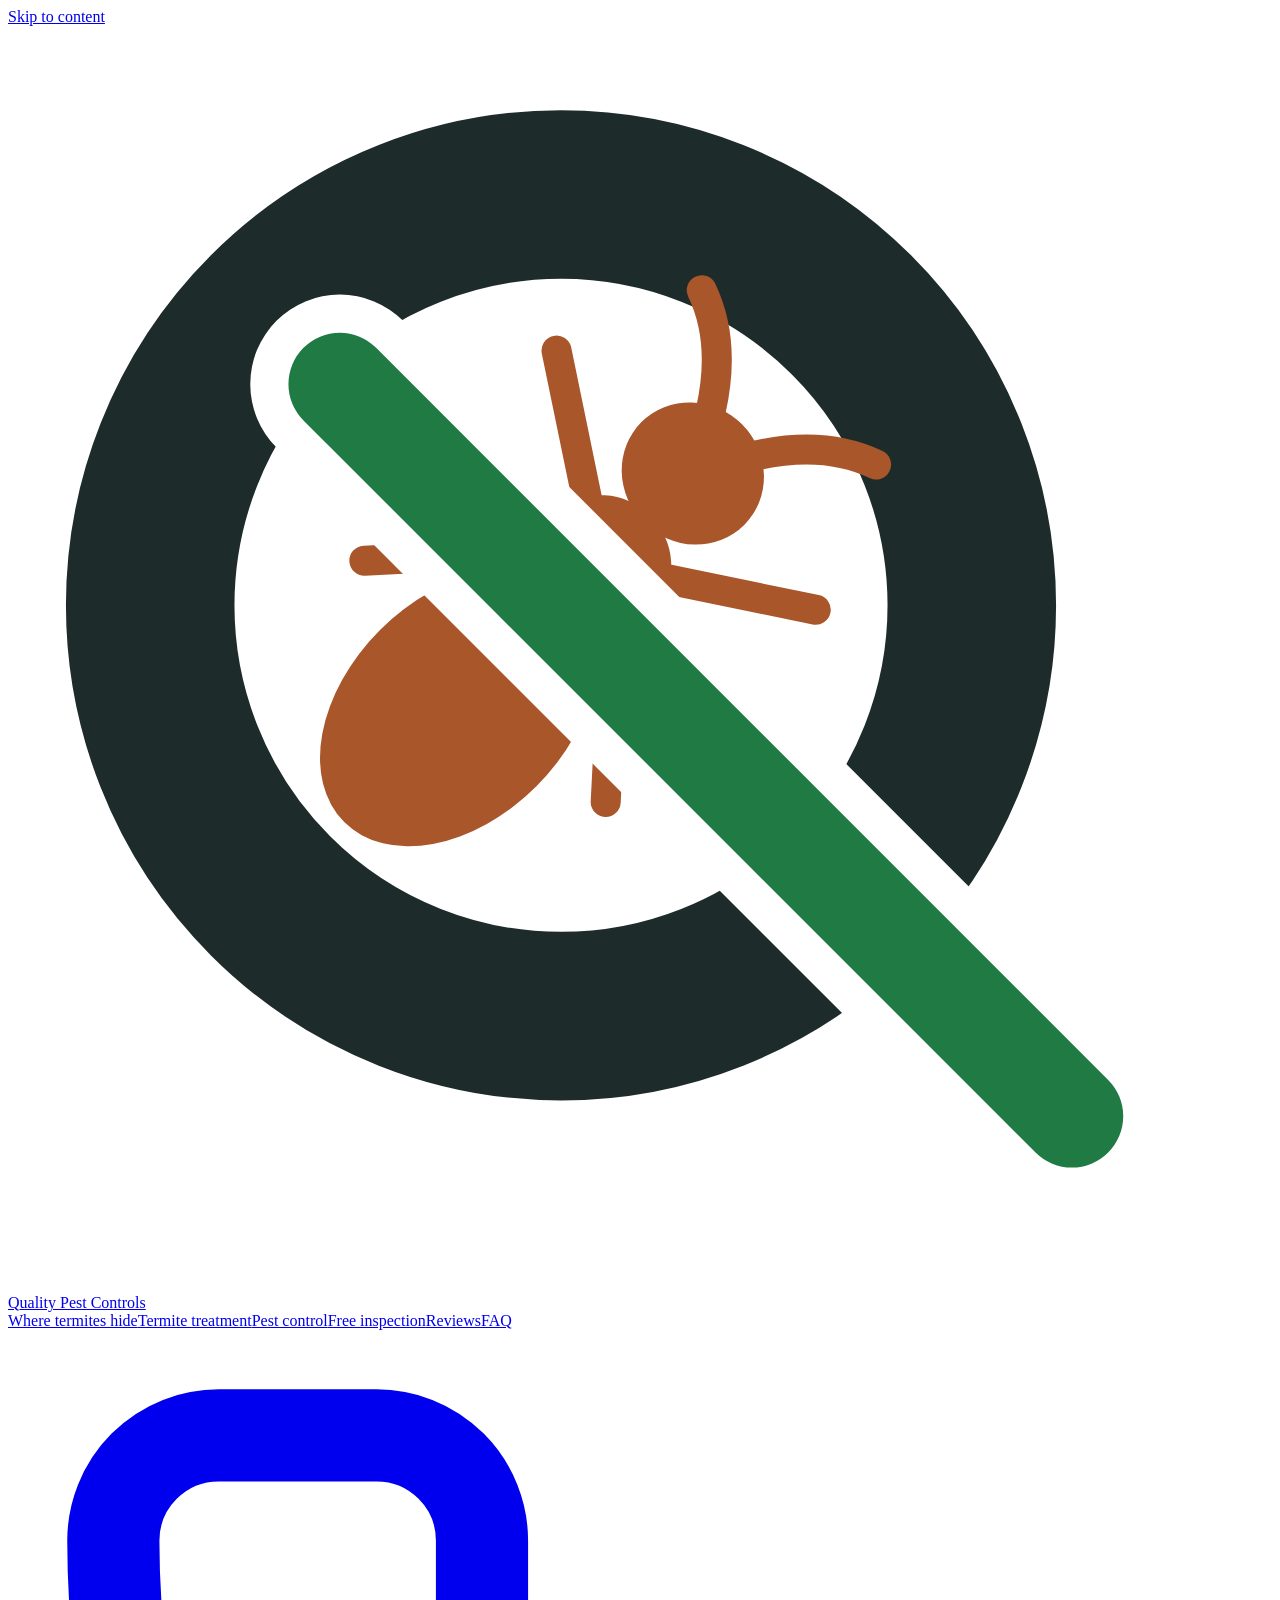
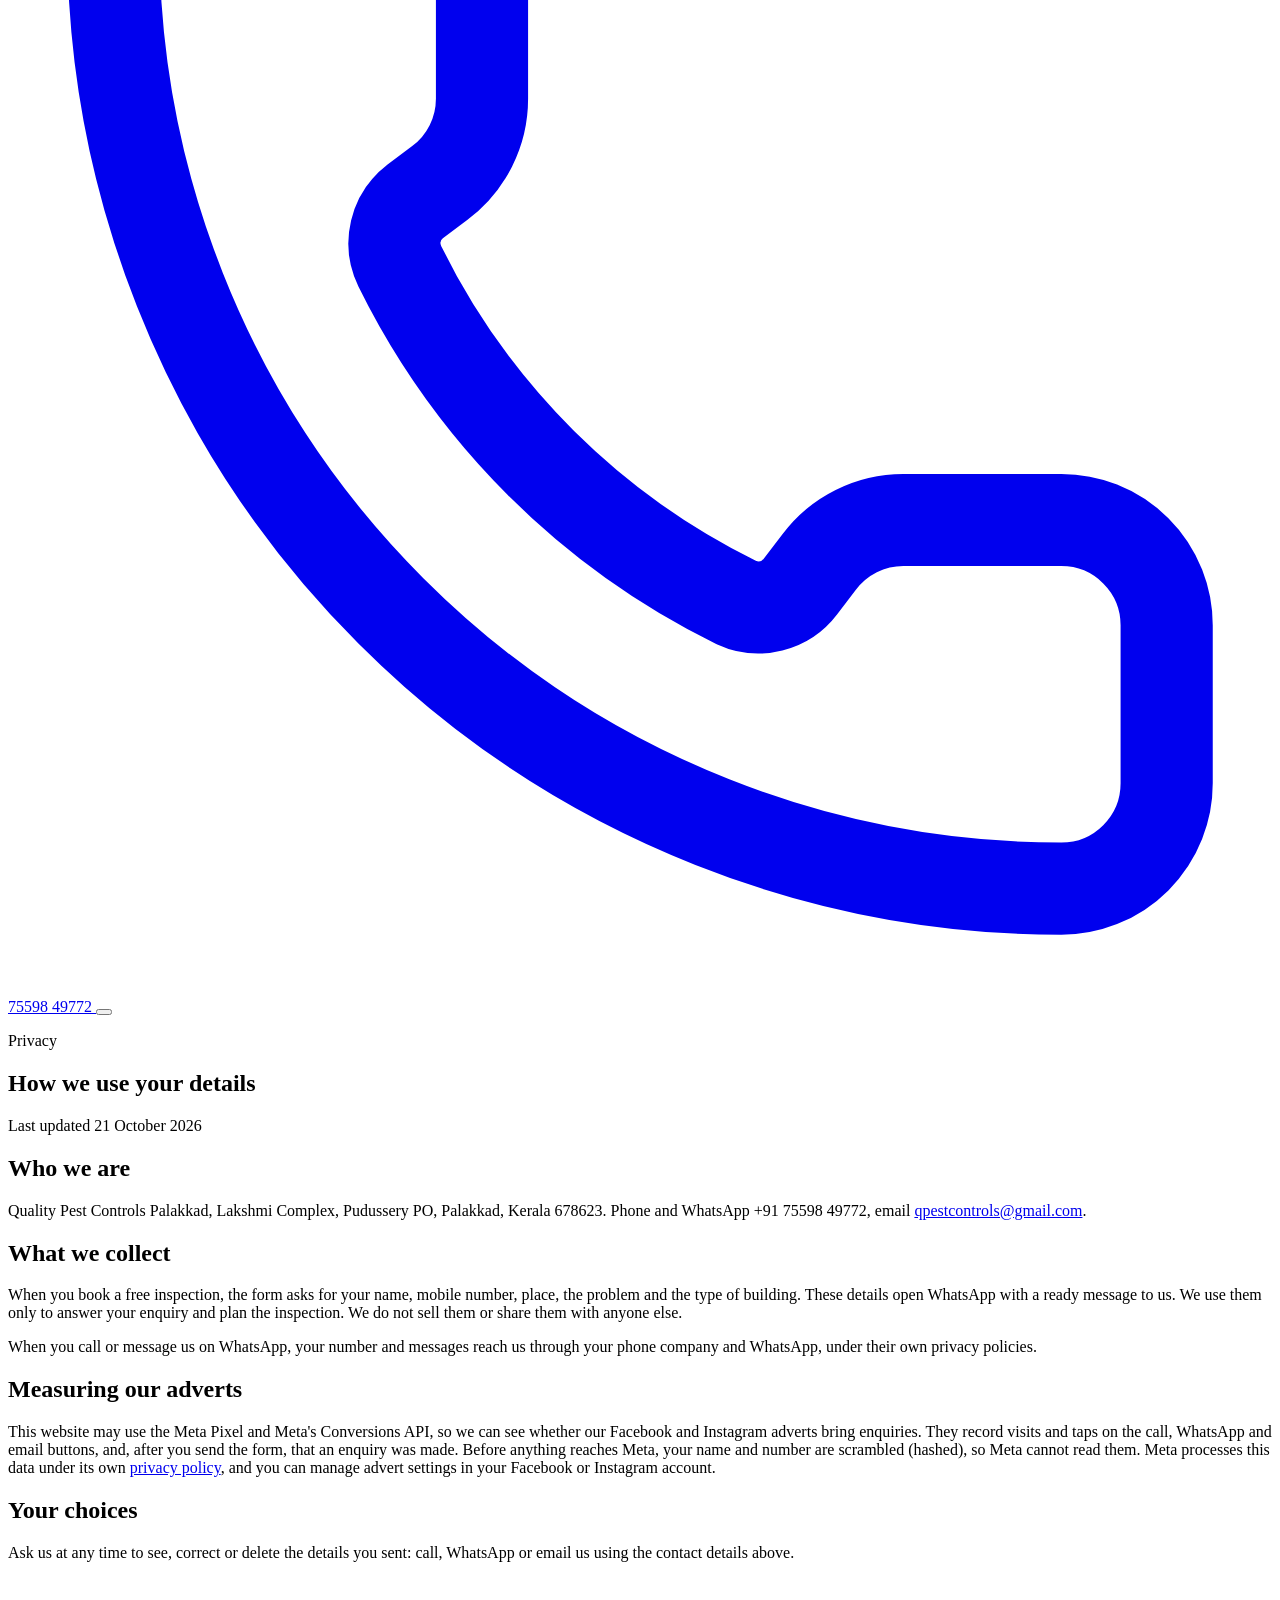
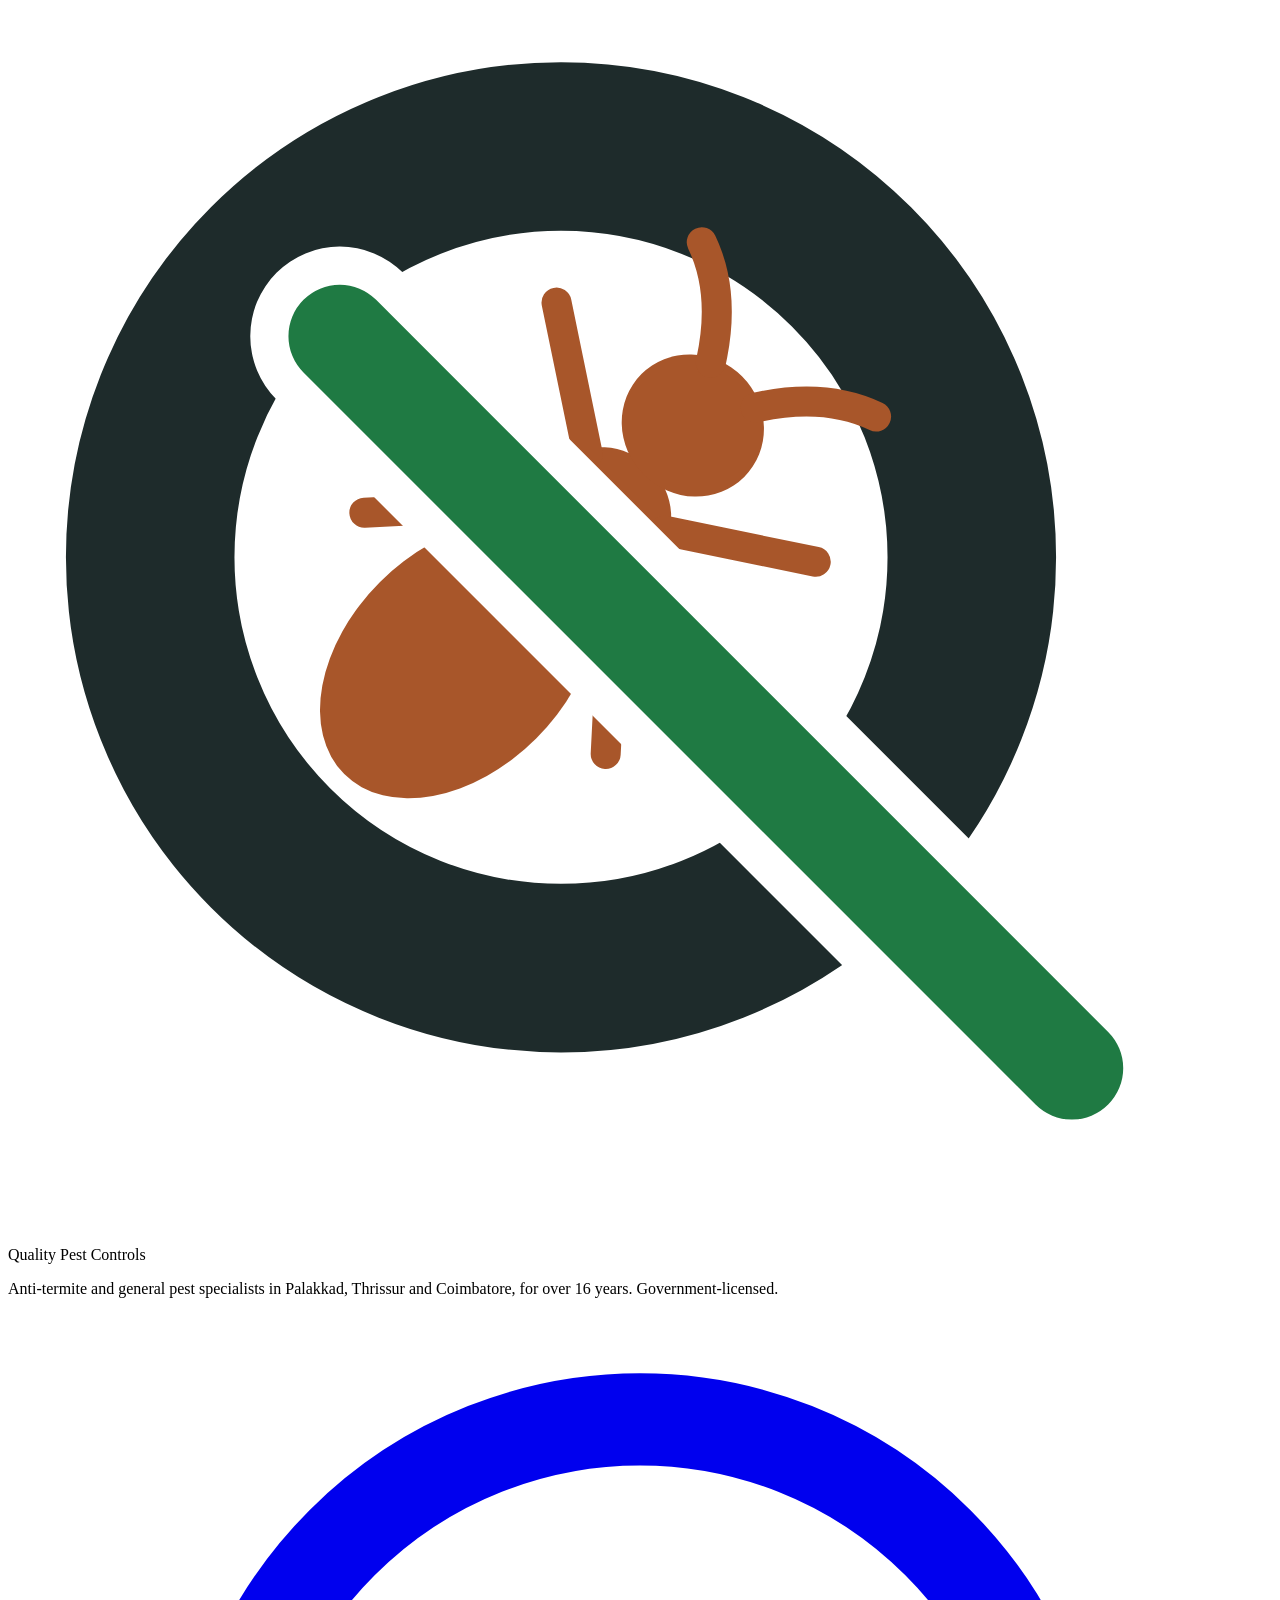
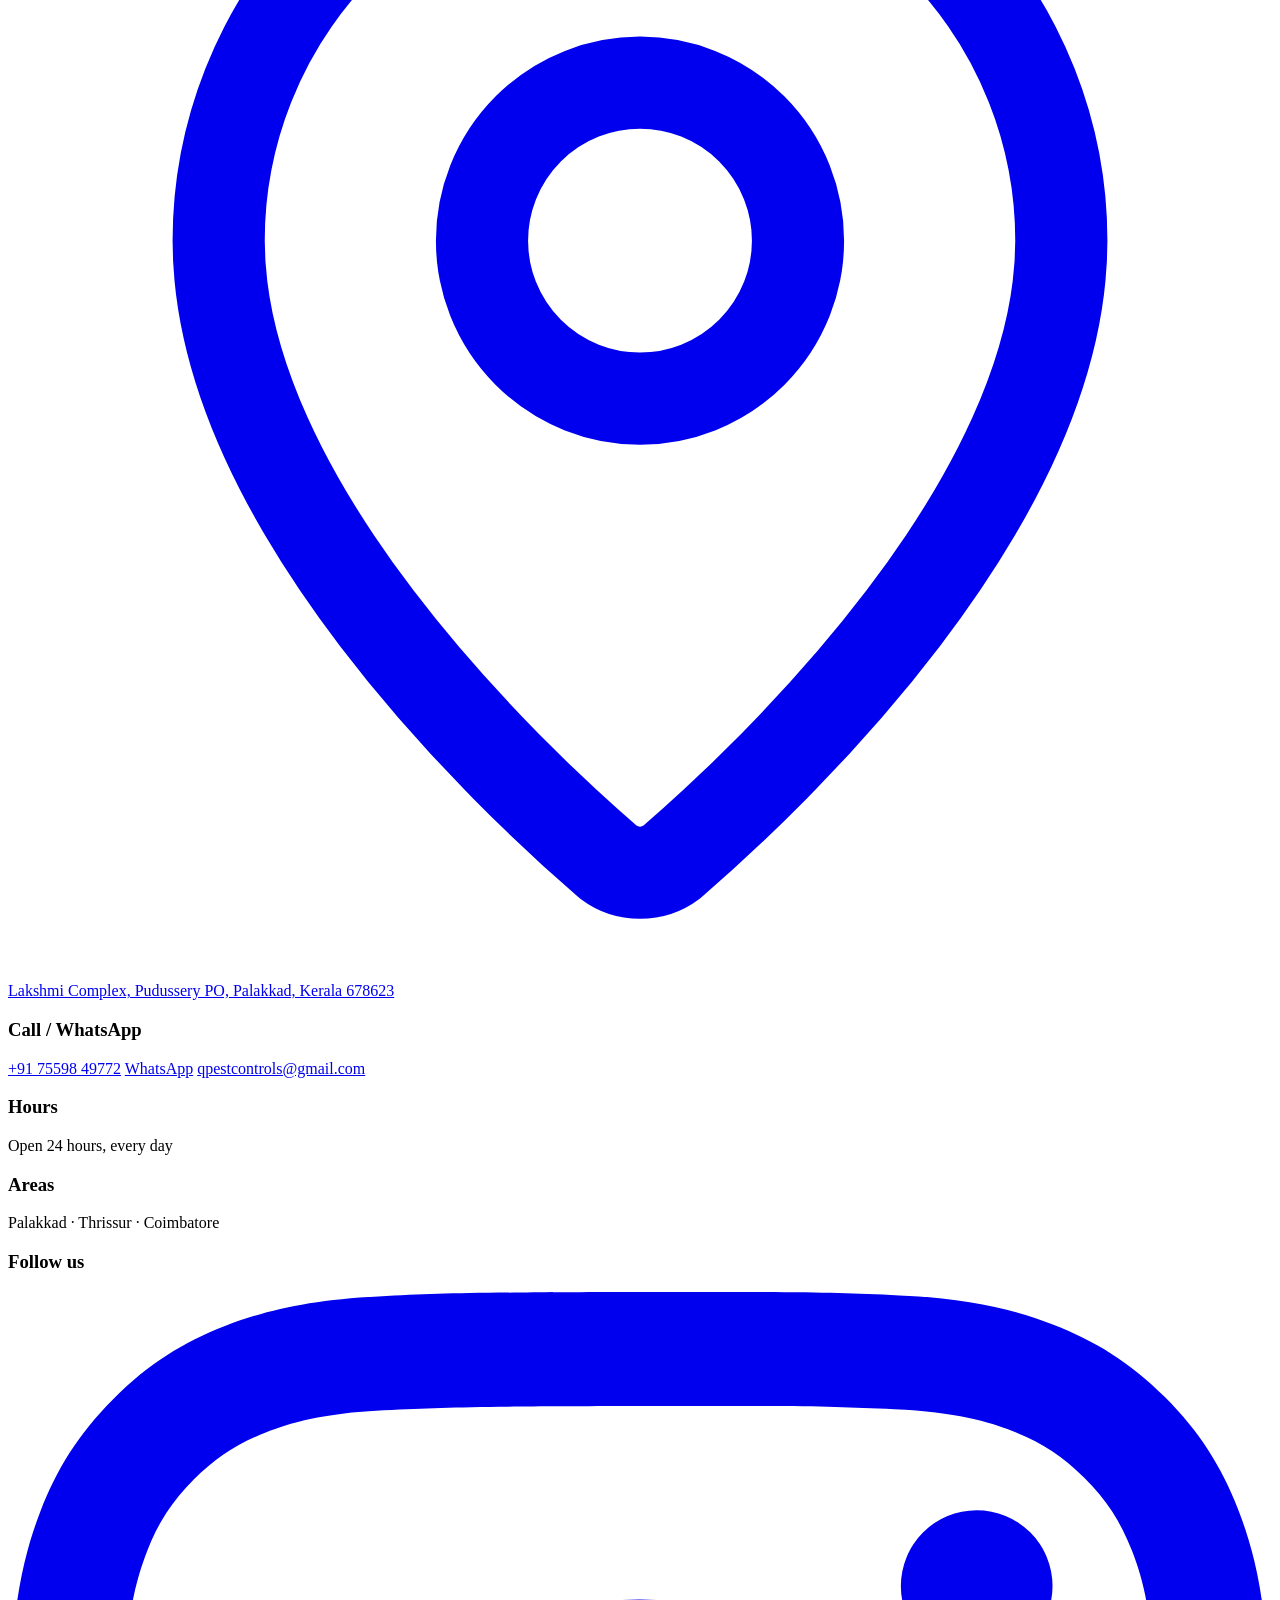
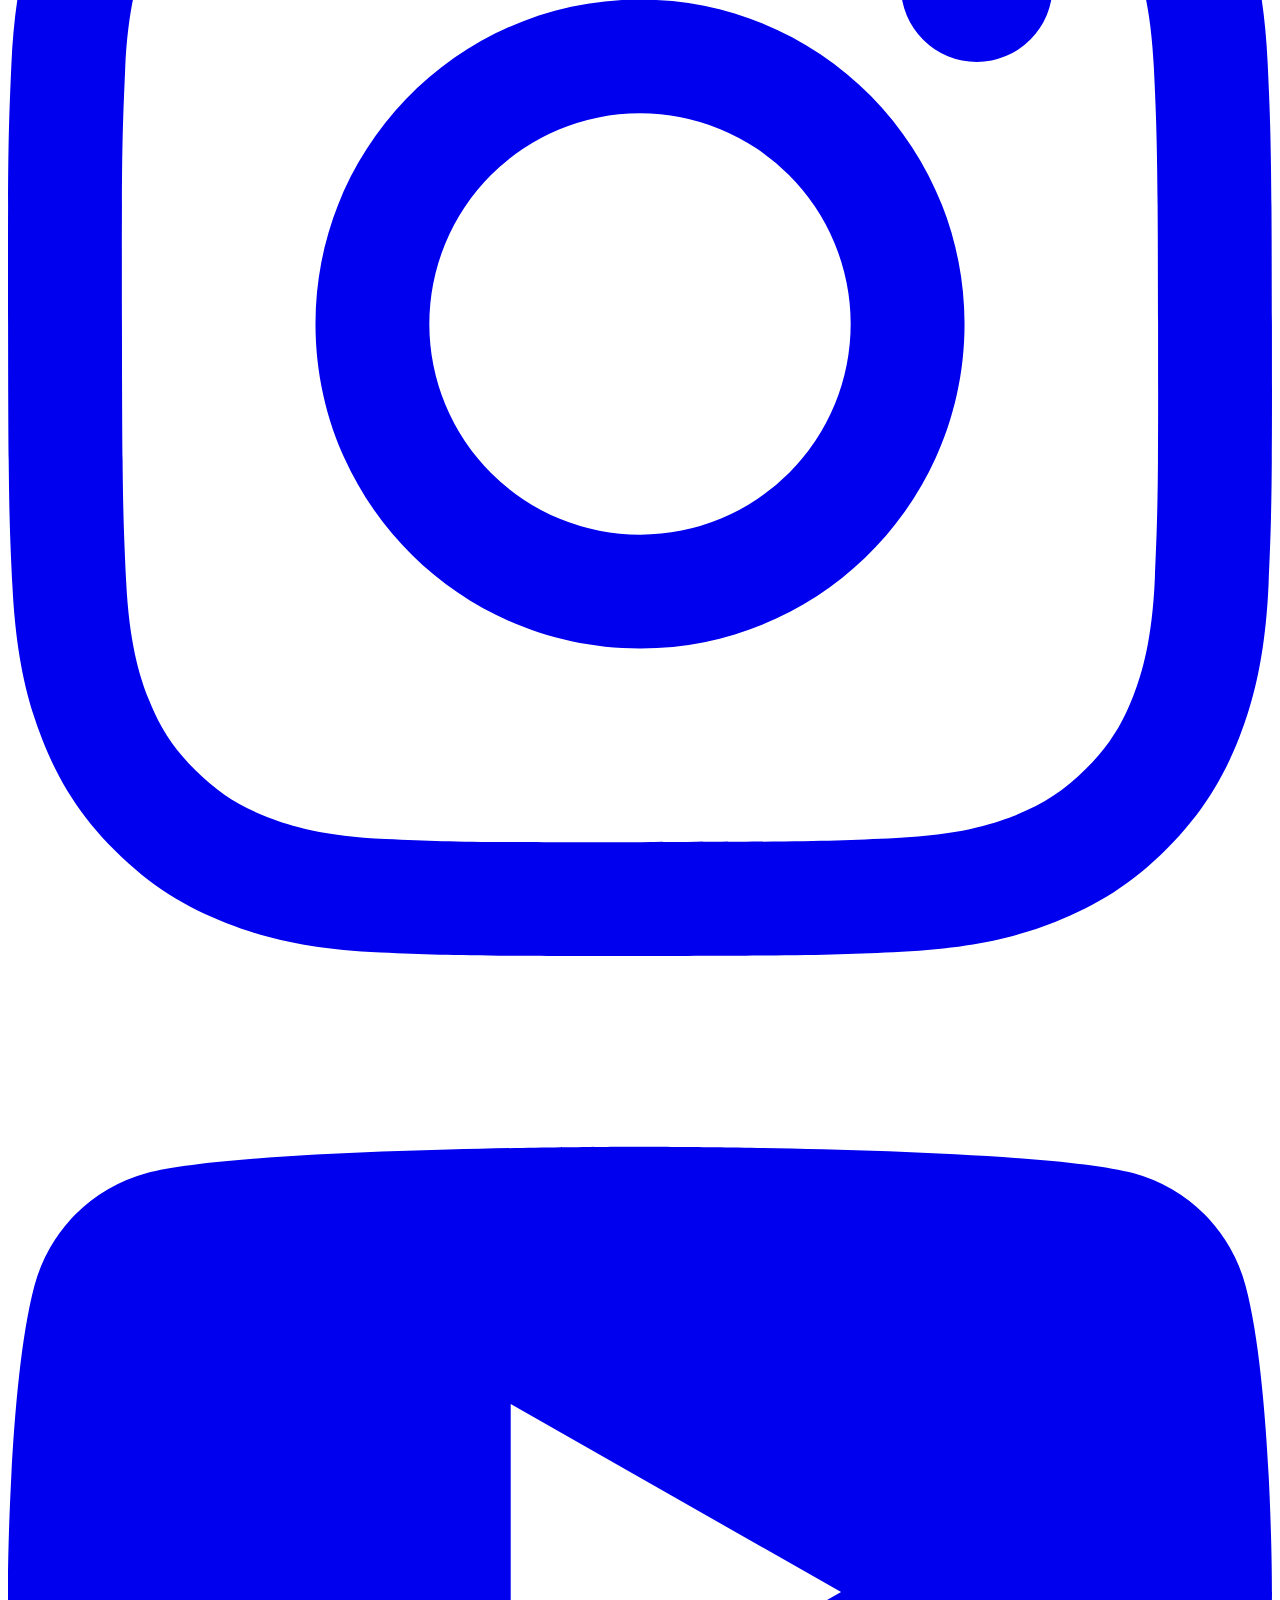
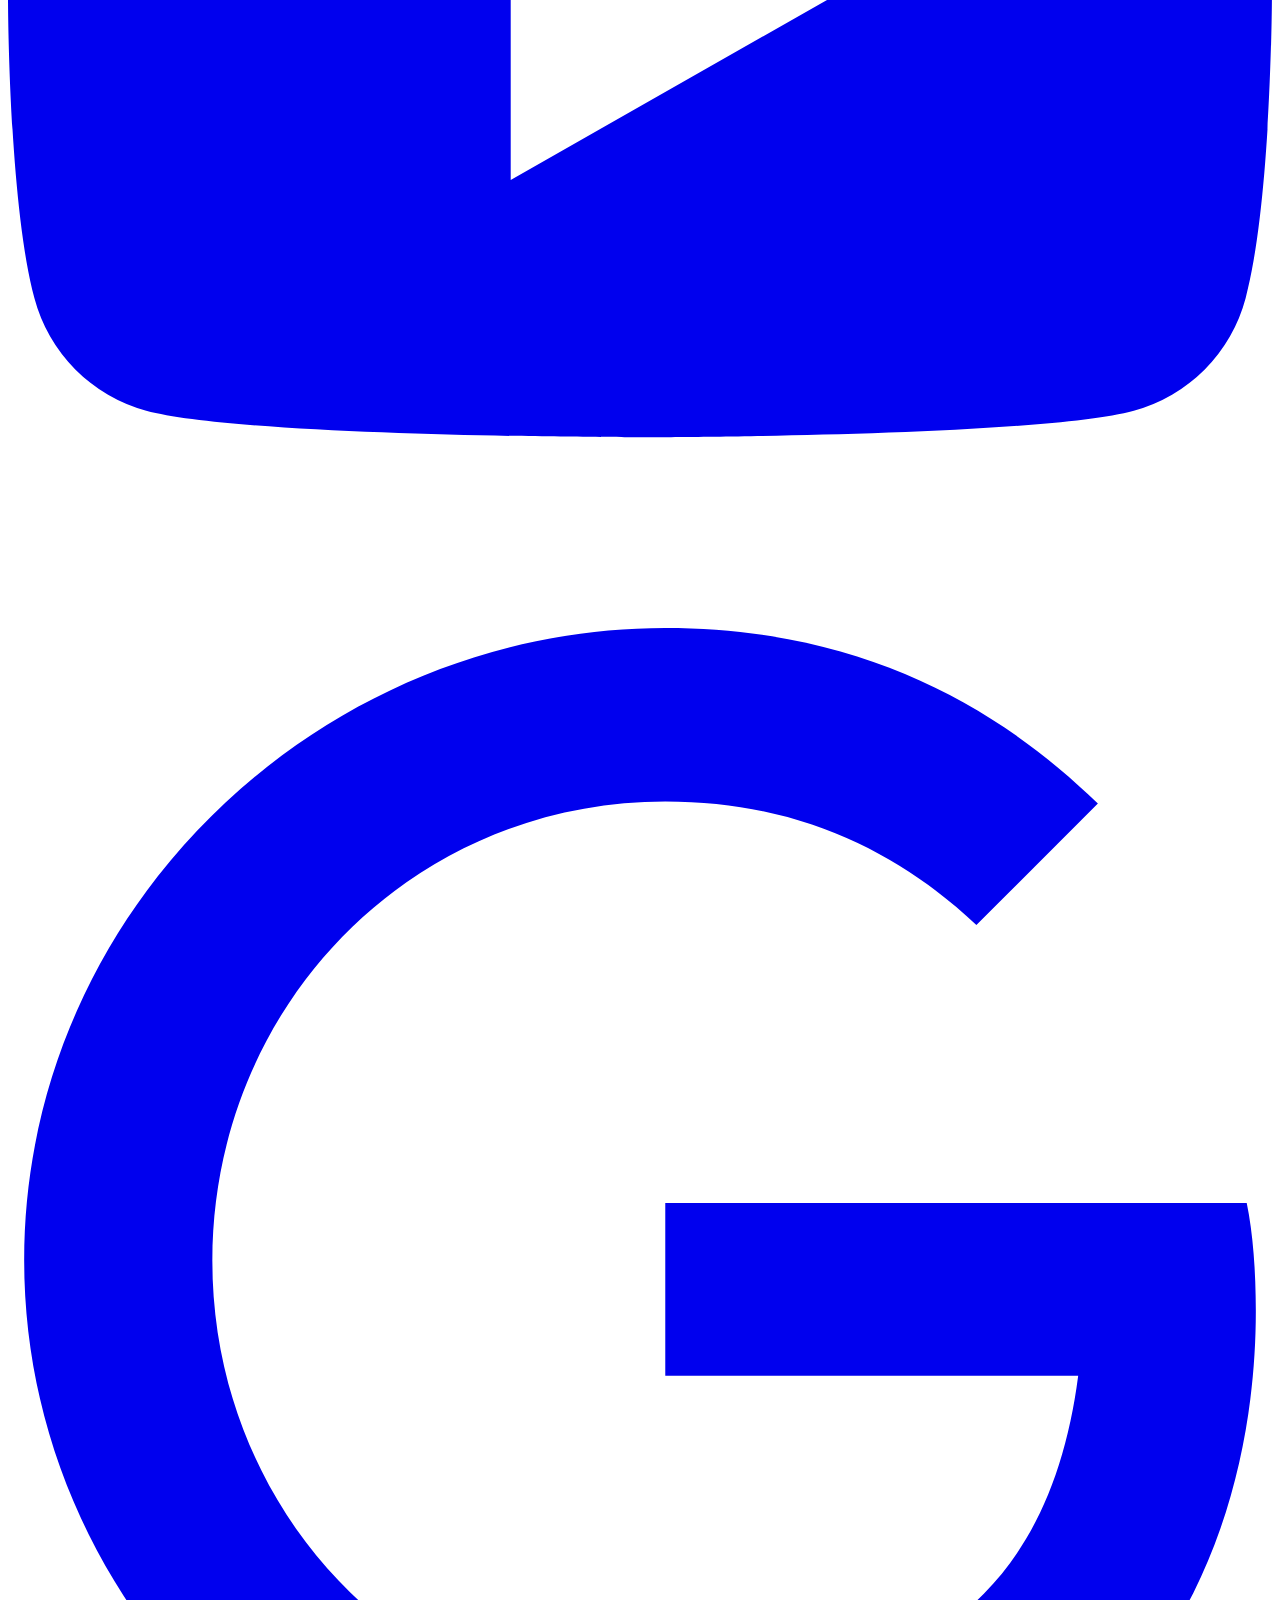
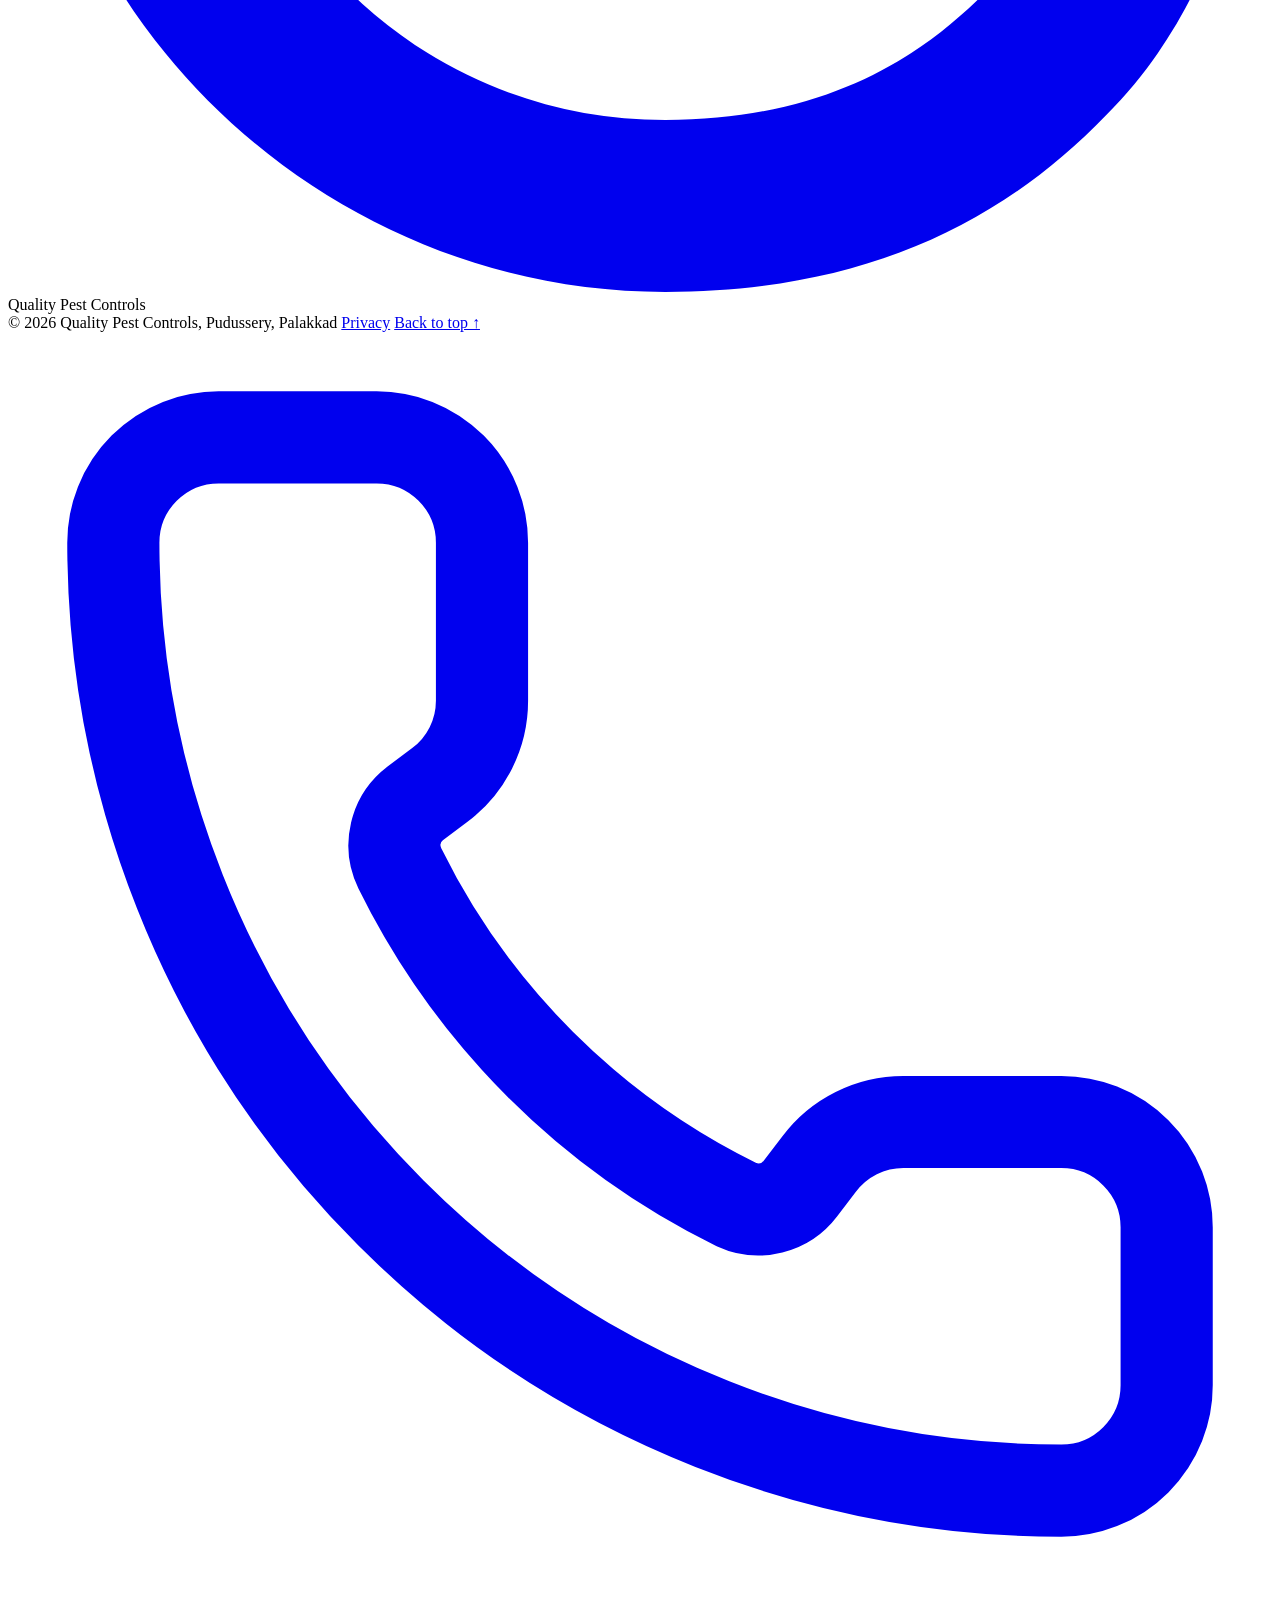
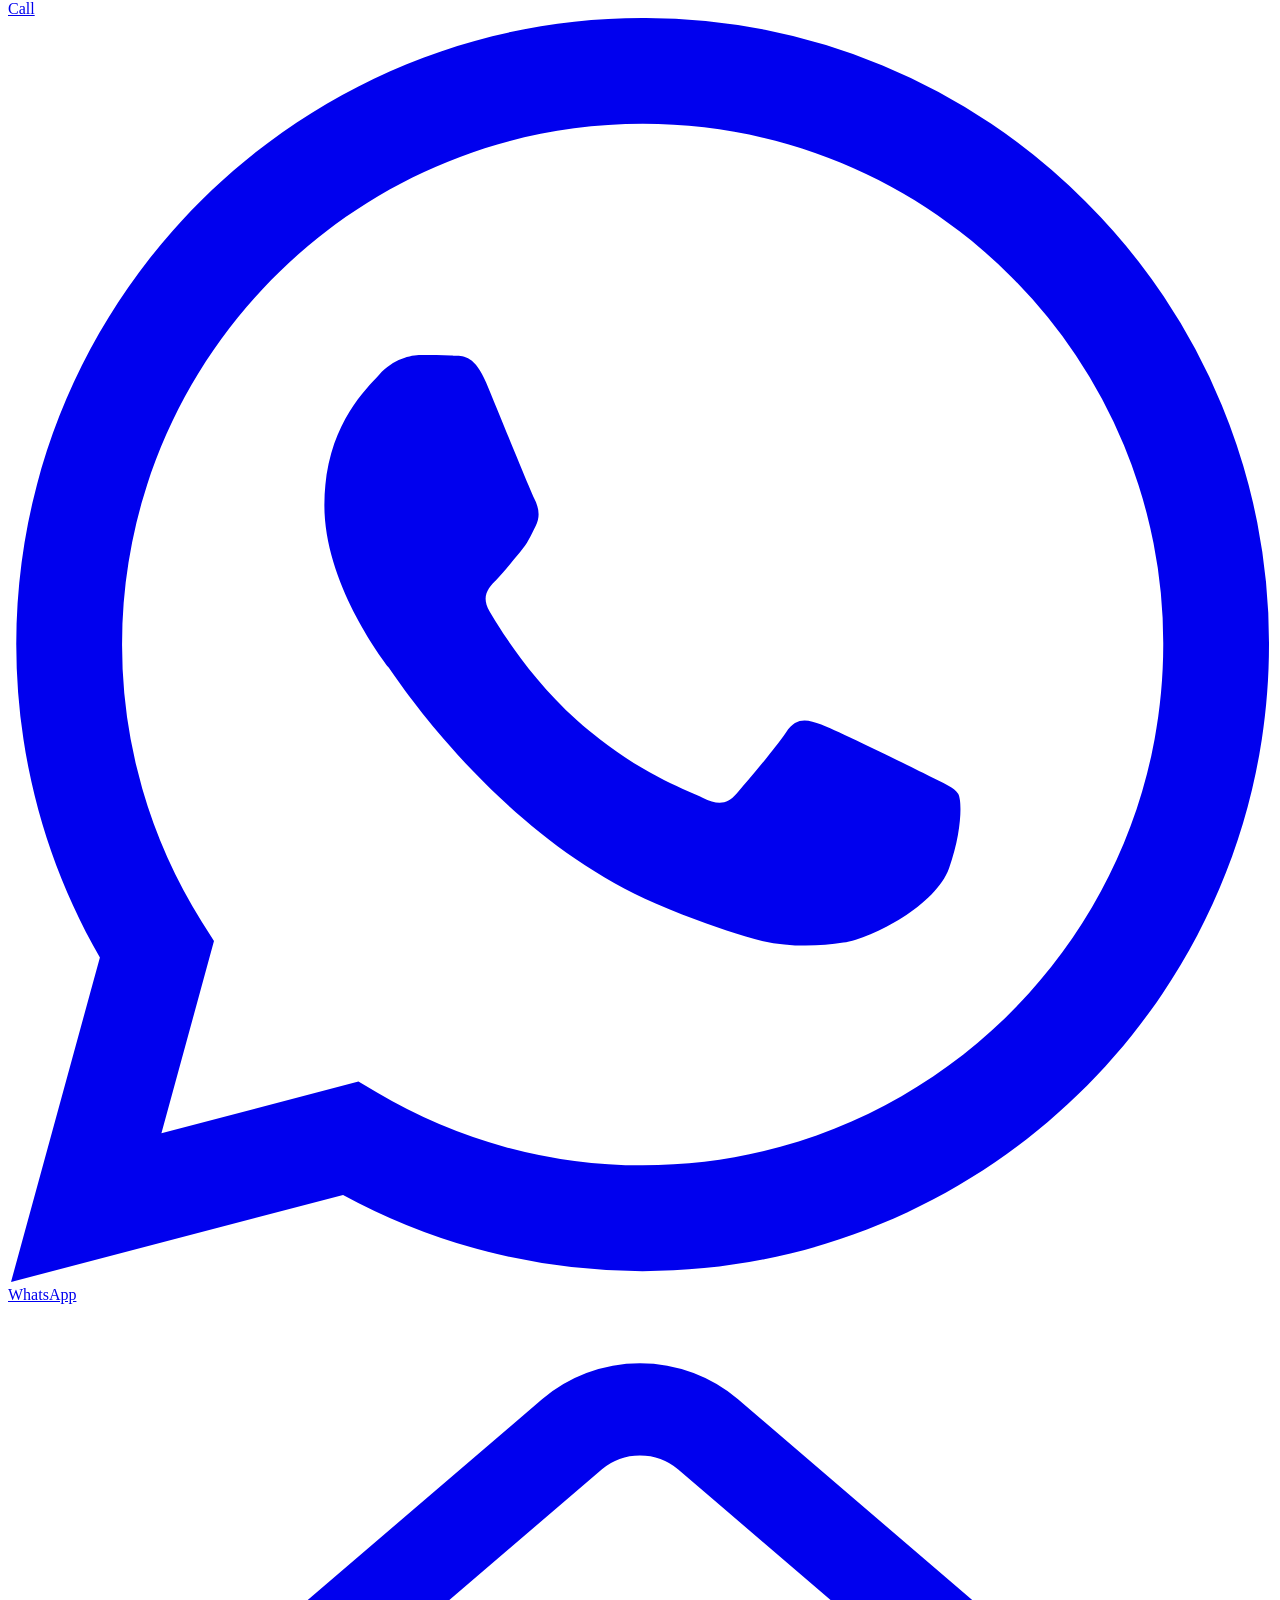
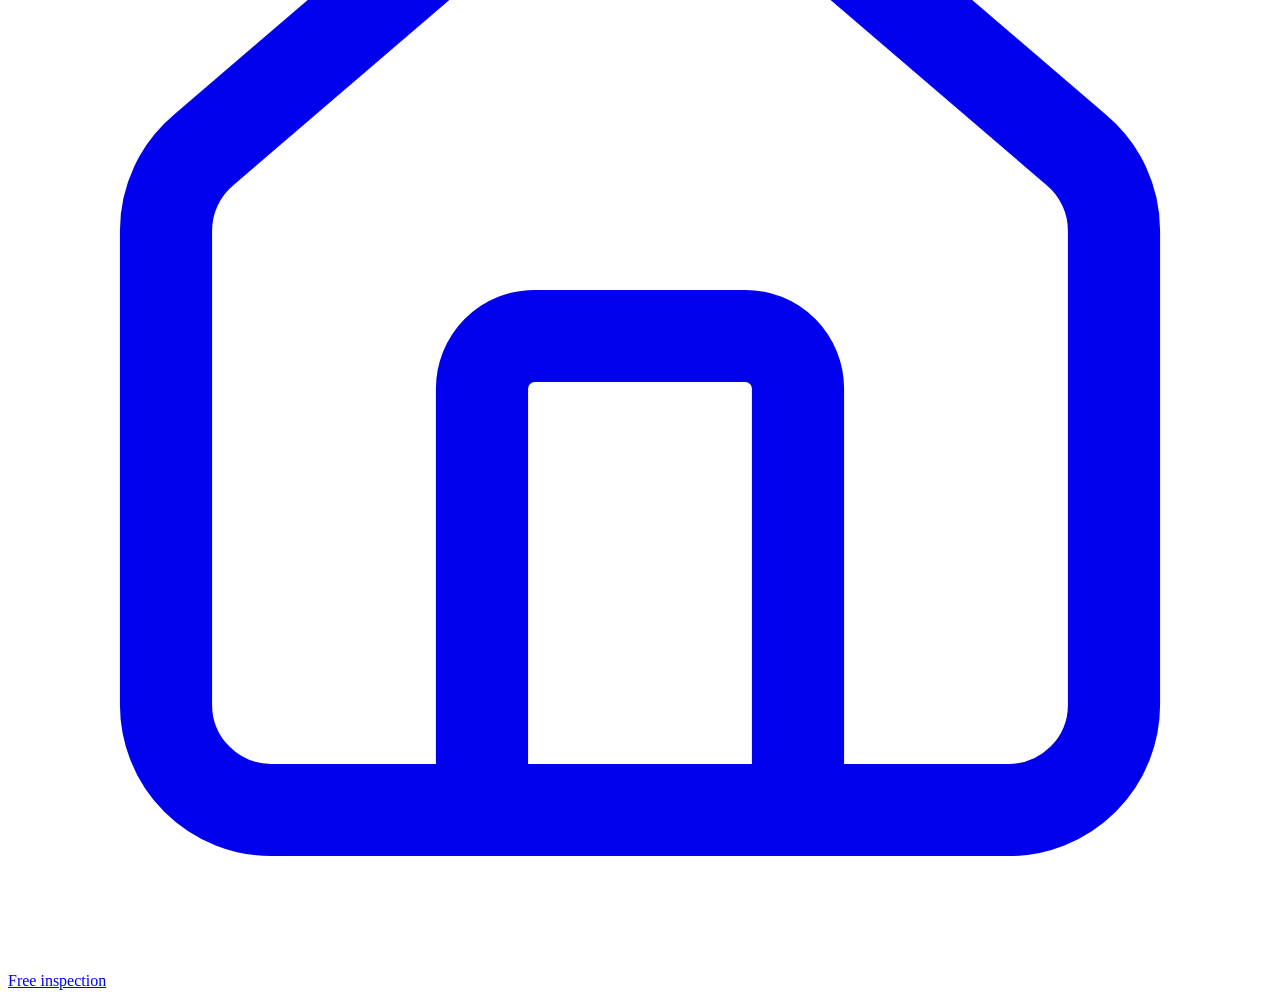
==== privacy/index.html @ b5b06edc "Client round 1: termite spots, Drive photos, Coimbatore, banner number, lead form" ====
<!DOCTYPE html><html lang="en-IN"> <head><meta charset="utf-8"><meta name="viewport" content="width=device-width, initial-scale=1, viewport-fit=cover"><title>Privacy | Quality Pest Controls</title><meta name="description" content="How Quality Pest Controls uses the details you send through this website."><meta name="robots" content="noindex"><meta name="theme-color" content="#ffffff"><link rel="icon" href="/quality-pest-controls/favicon.svg" type="image/svg+xml"><link rel="icon" href="/quality-pest-controls/favicon-32.png" sizes="32x32" type="image/png"><link rel="apple-touch-icon" href="/quality-pest-controls/apple-touch-icon.png"><meta property="og:type" content="website"><meta property="og:site_name" content="Quality Pest Controls"><meta property="og:locale" content="en_IN"><meta property="og:title" content="Privacy | Quality Pest Controls"><meta property="og:description" content="How Quality Pest Controls uses the details you send through this website."><meta property="og:url" content="https://qualitypestcontrolservices.in/quality-pest-controls/privacy/"><meta property="og:image" content="https://qualitypestcontrolservices.in/og.png"><meta property="og:image:width" content="1200"><meta property="og:image:height" content="630"><meta name="twitter:card" content="summary_large_image"><script type="application/ld+json">{"@context":"https://schema.org","@graph":[{"@type":"HomeAndConstructionBusiness","@id":"https://qualitypestcontrolservices.in/#business","name":"Quality Pest Controls Palakkad","alternateName":"Quality Pest Controls","slogan":"Anti-termite and general pest specialists","url":"https://qualitypestcontrolservices.in/","telephone":"+917559849772","email":"qpestcontrols@gmail.com","image":"https://qualitypestcontrolservices.in/og.png","logo":"https://qualitypestcontrolservices.in/logo.png","description":"Anti-termite and general pest specialists with over 16 years of experience. Pre-construction and post-construction anti-termite treatment, and control of cockroaches, ants, bedbugs, rats and mosquitoes, in Palakkad, Thrissur and Coimbatore. Free inspection at your home, no visiting charges.","address":{"@type":"PostalAddress","streetAddress":"Lakshmi Complex, Pudussery PO","addressLocality":"Palakkad","addressRegion":"Kerala","postalCode":"678623","addressCountry":"IN"},"geo":{"@type":"GeoCoordinates","latitude":10.778303,"longitude":76.7117748},"hasMap":"https://www.google.com/maps?cid=15903307633172540570","openingHoursSpecification":[{"@type":"OpeningHoursSpecification","dayOfWeek":["Monday","Tuesday","Wednesday","Thursday","Friday","Saturday","Sunday"],"opens":"00:00","closes":"23:59"}],"areaServed":[{"@type":"City","name":"Palakkad","containedInPlace":{"@type":"State","name":"Kerala"}},{"@type":"City","name":"Thrissur","containedInPlace":{"@type":"State","name":"Kerala"}},{"@type":"City","name":"Coimbatore","containedInPlace":{"@type":"State","name":"Tamil Nadu"}}],"knowsAbout":["Anti-termite treatment","Pre-construction termite treatment","Post-construction termite treatment","Cockroach control","Ant control","Bedbug control","Rat and mouse control","Mosquito control"],"makesOffer":[{"@type":"Offer","name":"Free home inspection","price":"0","priceCurrency":"INR","description":"Inspection at your home with no visiting charges; the price is given before any work starts."}],"hasOfferCatalog":{"@type":"OfferCatalog","name":"Pest control services","itemListElement":[{"@type":"Offer","itemOffered":{"@id":"https://qualitypestcontrolservices.in/#post-construction"}},{"@type":"Offer","itemOffered":{"@id":"https://qualitypestcontrolservices.in/#pre-construction"}},{"@type":"Offer","itemOffered":{"@id":"https://qualitypestcontrolservices.in/#general-pest-control"}}]},"sameAs":["https://www.google.com/maps?cid=15903307633172540570","https://www.instagram.com/qualitypestco/","https://www.youtube.com/@qualitypestcontrols2463"]},{"@type":"Service","@id":"https://qualitypestcontrolservices.in/#post-construction","name":"Post-construction anti-termite treatment","serviceType":"Post-construction anti-termite treatment","description":"For a house or building that is already standing, the area is cleaned first. Then we drill small holes along the line where the floor meets the walls, fill them with termiticide and seal them. Door and window frames the termites have reached are treated too.","provider":{"@id":"https://qualitypestcontrolservices.in/#business"},"areaServed":[{"@type":"City","name":"Palakkad","containedInPlace":{"@type":"State","name":"Kerala"}},{"@type":"City","name":"Thrissur","containedInPlace":{"@type":"State","name":"Kerala"}},{"@type":"City","name":"Coimbatore","containedInPlace":{"@type":"State","name":"Tamil Nadu"}}]},{"@type":"Service","@id":"https://qualitypestcontrolservices.in/#pre-construction","name":"Pre-construction anti-termite treatment","serviceType":"Pre-construction anti-termite treatment","description":"For a building that is going up, the soil is treated in stages, from the foundation trenches to the plinth, so termites can’t come up from below. Call us before the first concrete is poured.","provider":{"@id":"https://qualitypestcontrolservices.in/#business"},"areaServed":[{"@type":"City","name":"Palakkad","containedInPlace":{"@type":"State","name":"Kerala"}},{"@type":"City","name":"Thrissur","containedInPlace":{"@type":"State","name":"Kerala"}},{"@type":"City","name":"Coimbatore","containedInPlace":{"@type":"State","name":"Tamil Nadu"}}]},{"@type":"Service","@id":"https://qualitypestcontrolservices.in/#general-pest-control","name":"General pest control","serviceType":"General pest control","description":"Control of cockroaches, ants, bedbugs, rats and mice, mosquitoes in homes, using odourless, government-approved chemicals.","provider":{"@id":"https://qualitypestcontrolservices.in/#business"},"areaServed":[{"@type":"City","name":"Palakkad","containedInPlace":{"@type":"State","name":"Kerala"}},{"@type":"City","name":"Thrissur","containedInPlace":{"@type":"State","name":"Kerala"}},{"@type":"City","name":"Coimbatore","containedInPlace":{"@type":"State","name":"Tamil Nadu"}}]},{"@type":"WebSite","@id":"https://qualitypestcontrolservices.in/#website","url":"https://qualitypestcontrolservices.in/","name":"Quality Pest Controls","inLanguage":"en-IN","publisher":{"@id":"https://qualitypestcontrolservices.in/#business"}},{"@type":"FAQPage","@id":"https://qualitypestcontrolservices.in/#faq","mainEntity":[{"@type":"Question","name":"Is the inspection really free?","acceptedAnswer":{"@type":"Answer","text":"Yes. We come to your home, look at the problem and tell you what it needs and the price. There are no visiting charges, and you decide afterwards."}},{"@type":"Question","name":"How do I know it is termites?","acceptedAnswer":{"@type":"Answer","text":"Look for thin mud tubes running up walls or behind skirting, door frames that sound hollow when tapped, wood that crumbles into powder, and small wings near lights after the first rains. Send us a photo on WhatsApp if you are not sure."}},{"@type":"Question","name":"What is the difference between pre-construction and post-construction treatment?","acceptedAnswer":{"@type":"Answer","text":"Pre-construction treatment is for a building that is going up. The soil is treated in stages, from the foundation trenches to the plinth. Post-construction treatment is for a building that is already standing. The area is cleaned first, then small holes along the floor–wall line are filled with termiticide, and affected door and window frames are treated."}},{"@type":"Question","name":"I am building a house. When should I call?","acceptedAnswer":{"@type":"Answer","text":"Before the first concrete goes into the foundation, ideally when the trenches are being dug. The treatment is done in stages as the building goes up, so tell your contractor or engineer early."}},{"@type":"Question","name":"What does it cost?","acceptedAnswer":{"@type":"Answer","text":"The price depends on the area to be treated, whether the building is new or already built, and how far the termites have spread. You get the price at the free inspection, before any work starts."}},{"@type":"Question","name":"How long does the work take?","acceptedAnswer":{"@type":"Answer","text":"It depends on the size of the building and how far the termites have spread. One customer wrote on Google that the crew \"finished the job in about 5 hrs\". Ask at the inspection how long your house will take."}},{"@type":"Question","name":"Is it safe for children and pets?","acceptedAnswer":{"@type":"Answer","text":"For home pests we use odourless, government-approved chemicals. Ask the technician which rooms to keep children and pets out of, and for how long. They will explain it for the product used in your house."}},{"@type":"Question","name":"Do you come on Sundays?","acceptedAnswer":{"@type":"Answer","text":"Our Google listing shows us open 24 hours, every day. Call and we will fix a time that suits you. One customer wrote that we came for the inspection on a Sunday."}},{"@type":"Question","name":"Which areas do you serve?","acceptedAnswer":{"@type":"Answer","text":"Homes and buildings across Palakkad, Thrissur and Coimbatore, from our office at Pudussery, Palakkad."}}]}]}</script><!-- Hide reveal targets only when motion will run; show everything if the motion script never loads. --><script>
      (function () {
        var d = document.documentElement;
        if (matchMedia('(prefers-reduced-motion: reduce)').matches) return;
        d.classList.add('motion');
        setTimeout(function () {
          if (!window.__motionReady) d.classList.remove('motion');
        }, 3000);
      })();
    </script><meta http-equiv="content-security-policy" content="default-src 'self';img-src 'self' data:;font-src 'self';connect-src 'self';base-uri 'self';form-action 'self' https://wa.me https://api.whatsapp.com;object-src 'none';manifest-src 'self'; script-src 'self' 'sha256-1Od5kH6KjkB+PkTXFalFAikol0kD7Vx5iLWMfcHHzb0=' 'sha256-Q5naJCNdajvyE2fBGQYboFm9EykPhMxUF2CzzkC/80o=' 'sha256-rbBeTlOFBZQnv8P9Blv+XRXmUM9V+X01rViAnHUfzBw=' 'sha256-s0yvMxncwa7i2ueWrTjyRrIIxLhr0ADUhyZapOlYmaQ=' 'sha256-BF0290pkb3jxQsE7z00xR8Imp8X34FLC88L0lkMnrGw=' 'sha256-QzWFZi+FLIx23tnm9SBU4aEgx4x8DsuASP07mfqol/c=' 'sha256-0chmwFk0zaA528yFfGV7J9ppIpdfTPPULncDF3WG7Zs=' 'sha256-eIXWvAmxkr251LJZkjniEK5LcPF3NkapbJepohwYRIc=' 'sha256-Q2BPg90ZMplYY+FSdApNErhpWafg2hcRRbndmvxuL/Q='; style-src 'self' 'sha256-47DEQpj8HBSa+/TImW+5JCeuQeRkm5NMpJWZG3hSuFU=';"><link rel="stylesheet" href="/quality-pest-controls/_astro/Base.BsJYuiDv.css"><link rel="stylesheet" href="/quality-pest-controls/_astro/privacy.BOw7Prg-.css"></head> <body> <a class="skip" href="#main">Skip to content</a> <div class="progress" aria-hidden="true"></div> <header class="hdr" data-hdr data-astro-cid-fh4e6gun> <div class="wrap hdr-in" data-astro-cid-fh4e6gun> <a href="/quality-pest-controls/#top" class="hdr-logo" aria-label="Quality Pest Controls, back to top" data-astro-cid-fh4e6gun><span class="logo" data-astro-cid-f7espo7c> <svg class="logo-mark" viewBox="0 0 48 48" aria-hidden="true" focusable="false" data-astro-cid-f7espo7c> <circle cx="21" cy="22" r="15.6" fill="#fff" stroke="#1e2b2b" stroke-width="6.4" data-astro-cid-f7espo7c></circle> <g transform="translate(21 22) rotate(45) scale(1.2)" fill="#a8562a" stroke="#a8562a" stroke-linecap="round" data-astro-cid-f7espo7c> <ellipse cx="0" cy="4.6" rx="3.5" ry="5.1" stroke="none" data-astro-cid-f7espo7c></ellipse> <ellipse cx="0" cy="-2.1" rx="2.1" ry="1.9" stroke="none" data-astro-cid-f7espo7c></ellipse> <ellipse cx="0" cy="-5.9" rx="2.3" ry="2.2" stroke="none" data-astro-cid-f7espo7c></ellipse> <path fill="none" stroke-width=".95" d="M-1 -7.7Q-2.2 -9.6-3.9 -10.2M1 -7.7Q2.2 -9.6 3.9 -10.2M-1.7 -2.9L-5.8 -5.6M-2 -1.8L-6.4 -1.2M-1.7 -.7L-5.4 3.4M1.7 -2.9L5.8 -5.6M2 -1.8L6.4 -1.2M1.7 -.7L5.4 3.4" data-astro-cid-f7espo7c></path> </g> <path d="M12.6 13.6L40.4 41.4" stroke="#fff" stroke-width="6.8" stroke-linecap="round" data-astro-cid-f7espo7c></path> <path d="M12.6 13.6L40.4 41.4" stroke="#1f7a43" stroke-width="3.9" stroke-linecap="round" data-astro-cid-f7espo7c></path> </svg> <span class="logo-words" data-astro-cid-f7espo7c> <span class="logo-q" data-astro-cid-f7espo7c> <span class="sr" data-astro-cid-f7espo7c>Q</span>uality
</span> <span class="logo-pc" data-astro-cid-f7espo7c>Pest Controls</span> </span> </span></a> <nav class="hdr-nav" aria-label="Main" data-astro-cid-fh4e6gun> <a href="/quality-pest-controls/#termites" data-astro-cid-fh4e6gun>Where termites hide</a><a href="/quality-pest-controls/#services" data-astro-cid-fh4e6gun>Termite treatment</a><a href="/quality-pest-controls/#pests" data-astro-cid-fh4e6gun>Pest control</a><a href="/quality-pest-controls/#inspection" data-astro-cid-fh4e6gun>Free inspection</a><a href="/quality-pest-controls/#reviews" data-astro-cid-fh4e6gun>Reviews</a><a href="/quality-pest-controls/#faq" data-astro-cid-fh4e6gun>FAQ</a> </nav> <div class="hdr-cta" data-astro-cid-fh4e6gun> <a class="btn btn-primary btn-shine hdr-call magnetic" href="tel:+917559849772" data-astro-cid-fh4e6gun> <svg viewBox="0 0 24 24" fill="none" stroke="currentColor" stroke-width="1.75" stroke-linecap="round" stroke-linejoin="round" aria-hidden="true" focusable="false"><path d="M13.832 16.568a1 1 0 0 0 1.213-.303l.355-.465A2 2 0 0 1 17 15h3a2 2 0 0 1 2 2v3a2 2 0 0 1-2 2A18 18 0 0 1 2 4a2 2 0 0 1 2-2h3a2 2 0 0 1 2 2v3a2 2 0 0 1-.8 1.6l-.468.351a1 1 0 0 0-.292 1.233 14 14 0 0 0 6.392 6.384" /></svg><span data-astro-cid-fh4e6gun>75598 49772</span> </a> <button class="hdr-burger" type="button" aria-expanded="false" aria-controls="menu" aria-label="Open menu" data-burger data-astro-cid-fh4e6gun> <span data-astro-cid-fh4e6gun></span><span data-astro-cid-fh4e6gun></span> </button> </div> </div> <div class="menu" id="menu" data-menu hidden data-astro-cid-fh4e6gun> <nav class="wrap menu-nav" aria-label="Menu" data-astro-cid-fh4e6gun> <a href="/quality-pest-controls/#termites" data-astro-cid-fh4e6gun><small data-astro-cid-fh4e6gun>01</small>Where termites hide</a><a href="/quality-pest-controls/#services" data-astro-cid-fh4e6gun><small data-astro-cid-fh4e6gun>02</small>Termite treatment</a><a href="/quality-pest-controls/#pests" data-astro-cid-fh4e6gun><small data-astro-cid-fh4e6gun>03</small>Pest control</a><a href="/quality-pest-controls/#inspection" data-astro-cid-fh4e6gun><small data-astro-cid-fh4e6gun>04</small>Free inspection</a><a href="/quality-pest-controls/#reviews" data-astro-cid-fh4e6gun><small data-astro-cid-fh4e6gun>05</small>Reviews</a><a href="/quality-pest-controls/#faq" data-astro-cid-fh4e6gun><small data-astro-cid-fh4e6gun>06</small>FAQ</a> </nav> <div class="wrap menu-cta" data-astro-cid-fh4e6gun> <a class="btn btn-primary" href="tel:+917559849772" data-astro-cid-fh4e6gun><svg viewBox="0 0 24 24" fill="none" stroke="currentColor" stroke-width="1.75" stroke-linecap="round" stroke-linejoin="round" aria-hidden="true" focusable="false"><path d="M13.832 16.568a1 1 0 0 0 1.213-.303l.355-.465A2 2 0 0 1 17 15h3a2 2 0 0 1 2 2v3a2 2 0 0 1-2 2A18 18 0 0 1 2 4a2 2 0 0 1 2-2h3a2 2 0 0 1 2 2v3a2 2 0 0 1-.8 1.6l-.468.351a1 1 0 0 0-.292 1.233 14 14 0 0 0 6.392 6.384" /></svg>Call 75598 49772</a> <a class="btn btn-wa" href="https://wa.me/917559849772?text=Hello%20Quality%20Pest%20Controls%2C%20I%20would%20like%20a%20free%20inspection." target="_blank" rel="noopener" data-astro-cid-fh4e6gun><svg viewBox="0 0 24 24" fill="currentColor" aria-hidden="true" focusable="false"> <path d="M17.472 14.382c-.297-.149-1.758-.867-2.03-.967-.273-.099-.471-.148-.67.15-.197.297-.767.966-.94 1.164-.173.199-.347.223-.644.075-.297-.15-1.255-.463-2.39-1.475-.883-.788-1.48-1.761-1.653-2.059-.173-.297-.018-.458.13-.606.134-.133.298-.347.446-.52.149-.174.198-.298.298-.497.099-.198.05-.371-.025-.52-.075-.149-.669-1.612-.916-2.207-.242-.579-.487-.5-.669-.51-.173-.008-.371-.01-.57-.01-.198 0-.52.074-.792.372-.272.297-1.04 1.016-1.04 2.479 0 1.462 1.065 2.875 1.213 3.074.149.198 2.096 3.2 5.077 4.487.709.306 1.262.489 1.694.625.712.227 1.36.195 1.871.118.571-.085 1.758-.719 2.006-1.413.248-.694.248-1.289.173-1.413-.074-.124-.272-.198-.57-.347m-5.421 7.403h-.004a9.87 9.87 0 01-5.031-1.378l-.361-.214-3.741.982.998-3.648-.235-.374a9.86 9.86 0 01-1.51-5.26c.001-5.45 4.436-9.884 9.888-9.884 2.64 0 5.122 1.03 6.988 2.898a9.825 9.825 0 012.893 6.994c-.003 5.45-4.437 9.884-9.885 9.884m8.413-18.297A11.815 11.815 0 0012.05 0C5.495 0 .16 5.335.157 11.892c0 2.096.547 4.142 1.588 5.945L.057 24l6.305-1.654a11.882 11.882 0 005.683 1.448h.005c6.554 0 11.89-5.335 11.893-11.893a11.821 11.821 0 00-3.48-8.413Z"></path> </svg>WhatsApp us</a> </div> </div> </header><script type="module">var e=document.querySelector(`[data-hdr]`),t=document.querySelector(`[data-burger]`),n=document.querySelector(`[data-menu]`),r=scrollY;addEventListener(`scroll`,()=>{let t=scrollY;e.classList.toggle(`scrolled`,t>20),n.hidden&&(e.classList.toggle(`away`,t>400&&t>r+4),t<r-4&&e.classList.remove(`away`),r=t)},{passive:!0});var i=r=>{n.hidden=!r,t.setAttribute(`aria-expanded`,String(r)),t.setAttribute(`aria-label`,r?`Close menu`:`Open menu`),e.classList.toggle(`scrolled`,r||scrollY>20);let i=window.__lenis;i&&(r?i.stop():i.start())};t.addEventListener(`click`,()=>i(n.hidden)),n.addEventListener(`click`,e=>{e.target.closest(`a`)&&i(!1)}),addEventListener(`keydown`,e=>{e.key===`Escape`&&!n.hidden&&i(!1)});</script> <main id="main">  <article class="pv wrap" data-astro-cid-u6ohjolg> <p class="kick" data-astro-cid-u6ohjolg>Privacy</p> <h1 data-astro-cid-u6ohjolg>How we use your details</h1> <p class="upd" data-astro-cid-u6ohjolg>Last updated 21 October 2026</p> <h2 data-astro-cid-u6ohjolg>Who we are</h2> <p data-astro-cid-u6ohjolg>Quality Pest Controls Palakkad, Lakshmi Complex, Pudussery PO, Palakkad, Kerala 678623. Phone and WhatsApp +91 75598 49772, email <a href="mailto:qpestcontrols@gmail.com" data-astro-cid-u6ohjolg>qpestcontrols@gmail.com</a>.</p> <h2 data-astro-cid-u6ohjolg>What we collect</h2> <p data-astro-cid-u6ohjolg>When you book a free inspection, the form asks for your name, mobile number, place, the problem and the type of building. These details open WhatsApp with a ready message to us. We use them only to answer your enquiry and plan the inspection. We do not sell them or share them with anyone else.</p> <p data-astro-cid-u6ohjolg>When you call or message us on WhatsApp, your number and messages reach us through your phone company and WhatsApp, under their own privacy policies.</p> <h2 data-astro-cid-u6ohjolg>Measuring our adverts</h2> <p data-astro-cid-u6ohjolg>This website may use the Meta Pixel and Meta's Conversions API, so we can see whether our Facebook and Instagram adverts bring enquiries. They record visits and taps on the call, WhatsApp and email buttons, and, after you send the form, that an enquiry was made. Before anything reaches Meta, your name and number are scrambled (hashed), so Meta cannot read them. Meta processes this data under its own <a href="https://www.facebook.com/privacy/policy/" target="_blank" rel="noopener" data-astro-cid-u6ohjolg>privacy policy</a>, and you can manage advert settings in your Facebook or Instagram account.</p> <h2 data-astro-cid-u6ohjolg>Your choices</h2> <p data-astro-cid-u6ohjolg>Ask us at any time to see, correct or delete the details you sent: call, WhatsApp or email us using the contact details above.</p> </article>  </main> <footer class="ftr" data-astro-cid-cy5omoue> <div class="wrap ftr-grid" data-astro-cid-cy5omoue> <div class="ftr-brand" data-astro-cid-cy5omoue> <span class="logo" data-astro-cid-f7espo7c> <svg class="logo-mark" viewBox="0 0 48 48" aria-hidden="true" focusable="false" data-astro-cid-f7espo7c> <circle cx="21" cy="22" r="15.6" fill="#fff" stroke="#1e2b2b" stroke-width="6.4" data-astro-cid-f7espo7c></circle> <g transform="translate(21 22) rotate(45) scale(1.2)" fill="#a8562a" stroke="#a8562a" stroke-linecap="round" data-astro-cid-f7espo7c> <ellipse cx="0" cy="4.6" rx="3.5" ry="5.1" stroke="none" data-astro-cid-f7espo7c></ellipse> <ellipse cx="0" cy="-2.1" rx="2.1" ry="1.9" stroke="none" data-astro-cid-f7espo7c></ellipse> <ellipse cx="0" cy="-5.9" rx="2.3" ry="2.2" stroke="none" data-astro-cid-f7espo7c></ellipse> <path fill="none" stroke-width=".95" d="M-1 -7.7Q-2.2 -9.6-3.9 -10.2M1 -7.7Q2.2 -9.6 3.9 -10.2M-1.7 -2.9L-5.8 -5.6M-2 -1.8L-6.4 -1.2M-1.7 -.7L-5.4 3.4M1.7 -2.9L5.8 -5.6M2 -1.8L6.4 -1.2M1.7 -.7L5.4 3.4" data-astro-cid-f7espo7c></path> </g> <path d="M12.6 13.6L40.4 41.4" stroke="#fff" stroke-width="6.8" stroke-linecap="round" data-astro-cid-f7espo7c></path> <path d="M12.6 13.6L40.4 41.4" stroke="#1f7a43" stroke-width="3.9" stroke-linecap="round" data-astro-cid-f7espo7c></path> </svg> <span class="logo-words" data-astro-cid-f7espo7c> <span class="logo-q" data-astro-cid-f7espo7c> <span class="sr" data-astro-cid-f7espo7c>Q</span>uality
</span> <span class="logo-pc" data-astro-cid-f7espo7c>Pest Controls</span> </span> </span> <p data-astro-cid-cy5omoue>Anti-termite and general pest specialists in Palakkad, Thrissur and Coimbatore, for over 16 years. Government-licensed.</p> <a href="https://www.google.com/maps?cid=15903307633172540570" target="_blank" rel="noopener" class="ftr-addr" data-astro-cid-cy5omoue><svg viewBox="0 0 24 24" fill="none" stroke="currentColor" stroke-width="1.75" stroke-linecap="round" stroke-linejoin="round" aria-hidden="true" focusable="false"><path d="M20 10c0 4.993-5.539 10.193-7.399 11.799a1 1 0 0 1-1.202 0C9.539 20.193 4 14.993 4 10a8 8 0 0 1 16 0" /> <circle cx="12" cy="10" r="3" /></svg>Lakshmi Complex, Pudussery PO, Palakkad, Kerala 678623</a> </div> <div data-astro-cid-cy5omoue> <h3 data-astro-cid-cy5omoue>Call / WhatsApp</h3> <a href="tel:+917559849772" data-astro-cid-cy5omoue>+91 75598 49772</a> <a href="https://wa.me/917559849772?text=Hello%20Quality%20Pest%20Controls%2C%20I%20would%20like%20a%20free%20inspection." target="_blank" rel="noopener" data-astro-cid-cy5omoue>WhatsApp</a> <a href="mailto:qpestcontrols@gmail.com" data-astro-cid-cy5omoue>qpestcontrols@gmail.com</a> </div> <div data-astro-cid-cy5omoue> <h3 data-astro-cid-cy5omoue>Hours</h3> <p data-astro-cid-cy5omoue>Open 24 hours, every day</p> <h3 class="mt" data-astro-cid-cy5omoue>Areas</h3> <p data-astro-cid-cy5omoue>Palakkad · Thrissur · Coimbatore</p> </div> <div data-astro-cid-cy5omoue> <h3 data-astro-cid-cy5omoue>Follow us</h3> <div class="soc" data-astro-cid-cy5omoue> <a href="https://www.instagram.com/qualitypestco/" target="_blank" rel="noopener" aria-label="Instagram" data-astro-cid-cy5omoue><svg viewBox="0 0 24 24" fill="currentColor" aria-hidden="true" focusable="false"> <path d="M7.0301.084c-1.2768.0602-2.1487.264-2.911.5634-.7888.3075-1.4575.72-2.1228 1.3877-.6652.6677-1.075 1.3368-1.3802 2.127-.2954.7638-.4956 1.6365-.552 2.914-.0564 1.2775-.0689 1.6882-.0626 4.947.0062 3.2586.0206 3.6671.0825 4.9473.061 1.2765.264 2.1482.5635 2.9107.308.7889.72 1.4573 1.388 2.1228.6679.6655 1.3365 1.0743 2.1285 1.38.7632.295 1.6361.4961 2.9134.552 1.2773.056 1.6884.069 4.9462.0627 3.2578-.0062 3.668-.0207 4.9478-.0814 1.28-.0607 2.147-.2652 2.9098-.5633.7889-.3086 1.4578-.72 2.1228-1.3881.665-.6682 1.0745-1.3378 1.3795-2.1284.2957-.7632.4966-1.636.552-2.9124.056-1.2809.0692-1.6898.063-4.948-.0063-3.2583-.021-3.6668-.0817-4.9465-.0607-1.2797-.264-2.1487-.5633-2.9117-.3084-.7889-.72-1.4568-1.3876-2.1228C21.2982 1.33 20.628.9208 19.8378.6165 19.074.321 18.2017.1197 16.9244.0645 15.6471.0093 15.236-.005 11.977.0014 8.718.0076 8.31.0215 7.0301.0839m.1402 21.6932c-1.17-.0509-1.8053-.2453-2.2287-.408-.5606-.216-.96-.4771-1.3819-.895-.422-.4178-.6811-.8186-.9-1.378-.1644-.4234-.3624-1.058-.4171-2.228-.0595-1.2645-.072-1.6442-.079-4.848-.007-3.2037.0053-3.583.0607-4.848.05-1.169.2456-1.805.408-2.2282.216-.5613.4762-.96.895-1.3816.4188-.4217.8184-.6814 1.3783-.9003.423-.1651 1.0575-.3614 2.227-.4171 1.2655-.06 1.6447-.072 4.848-.079 3.2033-.007 3.5835.005 4.8495.0608 1.169.0508 1.8053.2445 2.228.408.5608.216.96.4754 1.3816.895.4217.4194.6816.8176.9005 1.3787.1653.4217.3617 1.056.4169 2.2263.0602 1.2655.0739 1.645.0796 4.848.0058 3.203-.0055 3.5834-.061 4.848-.051 1.17-.245 1.8055-.408 2.2294-.216.5604-.4763.96-.8954 1.3814-.419.4215-.8181.6811-1.3783.9-.4224.1649-1.0577.3617-2.2262.4174-1.2656.0595-1.6448.072-4.8493.079-3.2045.007-3.5825-.006-4.848-.0608M16.953 5.5864A1.44 1.44 0 1 0 18.39 4.144a1.44 1.44 0 0 0-1.437 1.4424M5.8385 12.012c.0067 3.4032 2.7706 6.1557 6.173 6.1493 3.4026-.0065 6.157-2.7701 6.1506-6.1733-.0065-3.4032-2.771-6.1565-6.174-6.1498-3.403.0067-6.156 2.771-6.1496 6.1738M8 12.0077a4 4 0 1 1 4.008 3.9921A3.9996 3.9996 0 0 1 8 12.0077"></path> </svg></a> <a href="https://www.youtube.com/@qualitypestcontrols2463" target="_blank" rel="noopener" aria-label="YouTube" data-astro-cid-cy5omoue><svg viewBox="0 0 24 24" fill="currentColor" aria-hidden="true" focusable="false"> <path d="M23.498 6.186a3.016 3.016 0 0 0-2.122-2.136C19.505 3.545 12 3.545 12 3.545s-7.505 0-9.377.505A3.017 3.017 0 0 0 .502 6.186C0 8.07 0 12 0 12s0 3.93.502 5.814a3.016 3.016 0 0 0 2.122 2.136c1.871.505 9.376.505 9.376.505s7.505 0 9.377-.505a3.015 3.015 0 0 0 2.122-2.136C24 15.93 24 12 24 12s0-3.93-.502-5.814zM9.545 15.568V8.432L15.818 12l-6.273 3.568z"></path> </svg></a> <a href="https://www.google.com/maps?cid=15903307633172540570" target="_blank" rel="noopener" aria-label="Google Maps" data-astro-cid-cy5omoue><svg viewBox="0 0 24 24" fill="currentColor" aria-hidden="true" focusable="false"> <path d="M12.48 10.92v3.28h7.84c-.24 1.84-.853 3.187-1.787 4.133-1.147 1.147-2.933 2.4-6.053 2.4-4.827 0-8.6-3.893-8.6-8.72s3.773-8.72 8.6-8.72c2.6 0 4.507 1.027 5.907 2.347l2.307-2.307C18.747 1.44 16.133 0 12.48 0 5.867 0 .307 5.387.307 12s5.56 12 12.173 12c3.573 0 6.267-1.173 8.373-3.36 2.16-2.16 2.84-5.213 2.84-7.667 0-.76-.053-1.467-.173-2.053H12.48z"></path> </svg></a> </div> </div> </div> <div class="wrap mega" aria-hidden="true" data-mega data-astro-cid-cy5omoue>Quality Pest Controls</div> <div class="wrap ftr-base" data-astro-cid-cy5omoue> <span data-astro-cid-cy5omoue>© 2026 Quality Pest Controls, Pudussery, Palakkad</span> <a href="/quality-pest-controls/privacy/" data-astro-cid-cy5omoue>Privacy</a> <a href="#top" data-astro-cid-cy5omoue>Back to top ↑</a> </div> </footer> <nav class="mbar" aria-label="Quick contact" data-mbar data-astro-cid-qv43rfjr> <a href="tel:+917559849772" data-astro-cid-qv43rfjr><svg viewBox="0 0 24 24" fill="none" stroke="currentColor" stroke-width="1.75" stroke-linecap="round" stroke-linejoin="round" aria-hidden="true" focusable="false"><path d="M13.832 16.568a1 1 0 0 0 1.213-.303l.355-.465A2 2 0 0 1 17 15h3a2 2 0 0 1 2 2v3a2 2 0 0 1-2 2A18 18 0 0 1 2 4a2 2 0 0 1 2-2h3a2 2 0 0 1 2 2v3a2 2 0 0 1-.8 1.6l-.468.351a1 1 0 0 0-.292 1.233 14 14 0 0 0 6.392 6.384" /></svg>Call</a> <a href="https://wa.me/917559849772?text=Hello%20Quality%20Pest%20Controls%2C%20I%20would%20like%20a%20free%20inspection." target="_blank" rel="noopener" class="wa" data-astro-cid-qv43rfjr><svg viewBox="0 0 24 24" fill="currentColor" aria-hidden="true" focusable="false"> <path d="M17.472 14.382c-.297-.149-1.758-.867-2.03-.967-.273-.099-.471-.148-.67.15-.197.297-.767.966-.94 1.164-.173.199-.347.223-.644.075-.297-.15-1.255-.463-2.39-1.475-.883-.788-1.48-1.761-1.653-2.059-.173-.297-.018-.458.13-.606.134-.133.298-.347.446-.52.149-.174.198-.298.298-.497.099-.198.05-.371-.025-.52-.075-.149-.669-1.612-.916-2.207-.242-.579-.487-.5-.669-.51-.173-.008-.371-.01-.57-.01-.198 0-.52.074-.792.372-.272.297-1.04 1.016-1.04 2.479 0 1.462 1.065 2.875 1.213 3.074.149.198 2.096 3.2 5.077 4.487.709.306 1.262.489 1.694.625.712.227 1.36.195 1.871.118.571-.085 1.758-.719 2.006-1.413.248-.694.248-1.289.173-1.413-.074-.124-.272-.198-.57-.347m-5.421 7.403h-.004a9.87 9.87 0 01-5.031-1.378l-.361-.214-3.741.982.998-3.648-.235-.374a9.86 9.86 0 01-1.51-5.26c.001-5.45 4.436-9.884 9.888-9.884 2.64 0 5.122 1.03 6.988 2.898a9.825 9.825 0 012.893 6.994c-.003 5.45-4.437 9.884-9.885 9.884m8.413-18.297A11.815 11.815 0 0012.05 0C5.495 0 .16 5.335.157 11.892c0 2.096.547 4.142 1.588 5.945L.057 24l6.305-1.654a11.882 11.882 0 005.683 1.448h.005c6.554 0 11.89-5.335 11.893-11.893a11.821 11.821 0 00-3.48-8.413Z"></path> </svg>WhatsApp</a> <a href="/quality-pest-controls/#book" class="fi" data-astro-cid-qv43rfjr><svg viewBox="0 0 24 24" fill="none" stroke="currentColor" stroke-width="1.75" stroke-linecap="round" stroke-linejoin="round" aria-hidden="true" focusable="false"><path d="M15 21v-8a1 1 0 0 0-1-1h-4a1 1 0 0 0-1 1v8" /> <path d="M3 10a2 2 0 0 1 .709-1.528l7-5.999a2 2 0 0 1 2.582 0l7 5.999A2 2 0 0 1 21 10v9a2 2 0 0 1-2 2H5a2 2 0 0 1-2-2z" /></svg>Free inspection</a> </nav><script type="module">var e=document.querySelector(`[data-mbar]`),t=document.querySelector(`.hero`),n=document.querySelector(`#book`);if(e&&t){let r=!1,i=!1,a=()=>e.classList.toggle(`show`,r&&!i);new IntersectionObserver(([e])=>(r=!e.isIntersecting,a())).observe(t),n&&new IntersectionObserver(([e])=>(i=e.isIntersecting,a()),{threshold:.25}).observe(n)}</script> <script type="module" src="/quality-pest-controls/_astro/Base.astro_astro_type_script_index_0_lang.CmPVJmLJ.js"></script></body> </html>
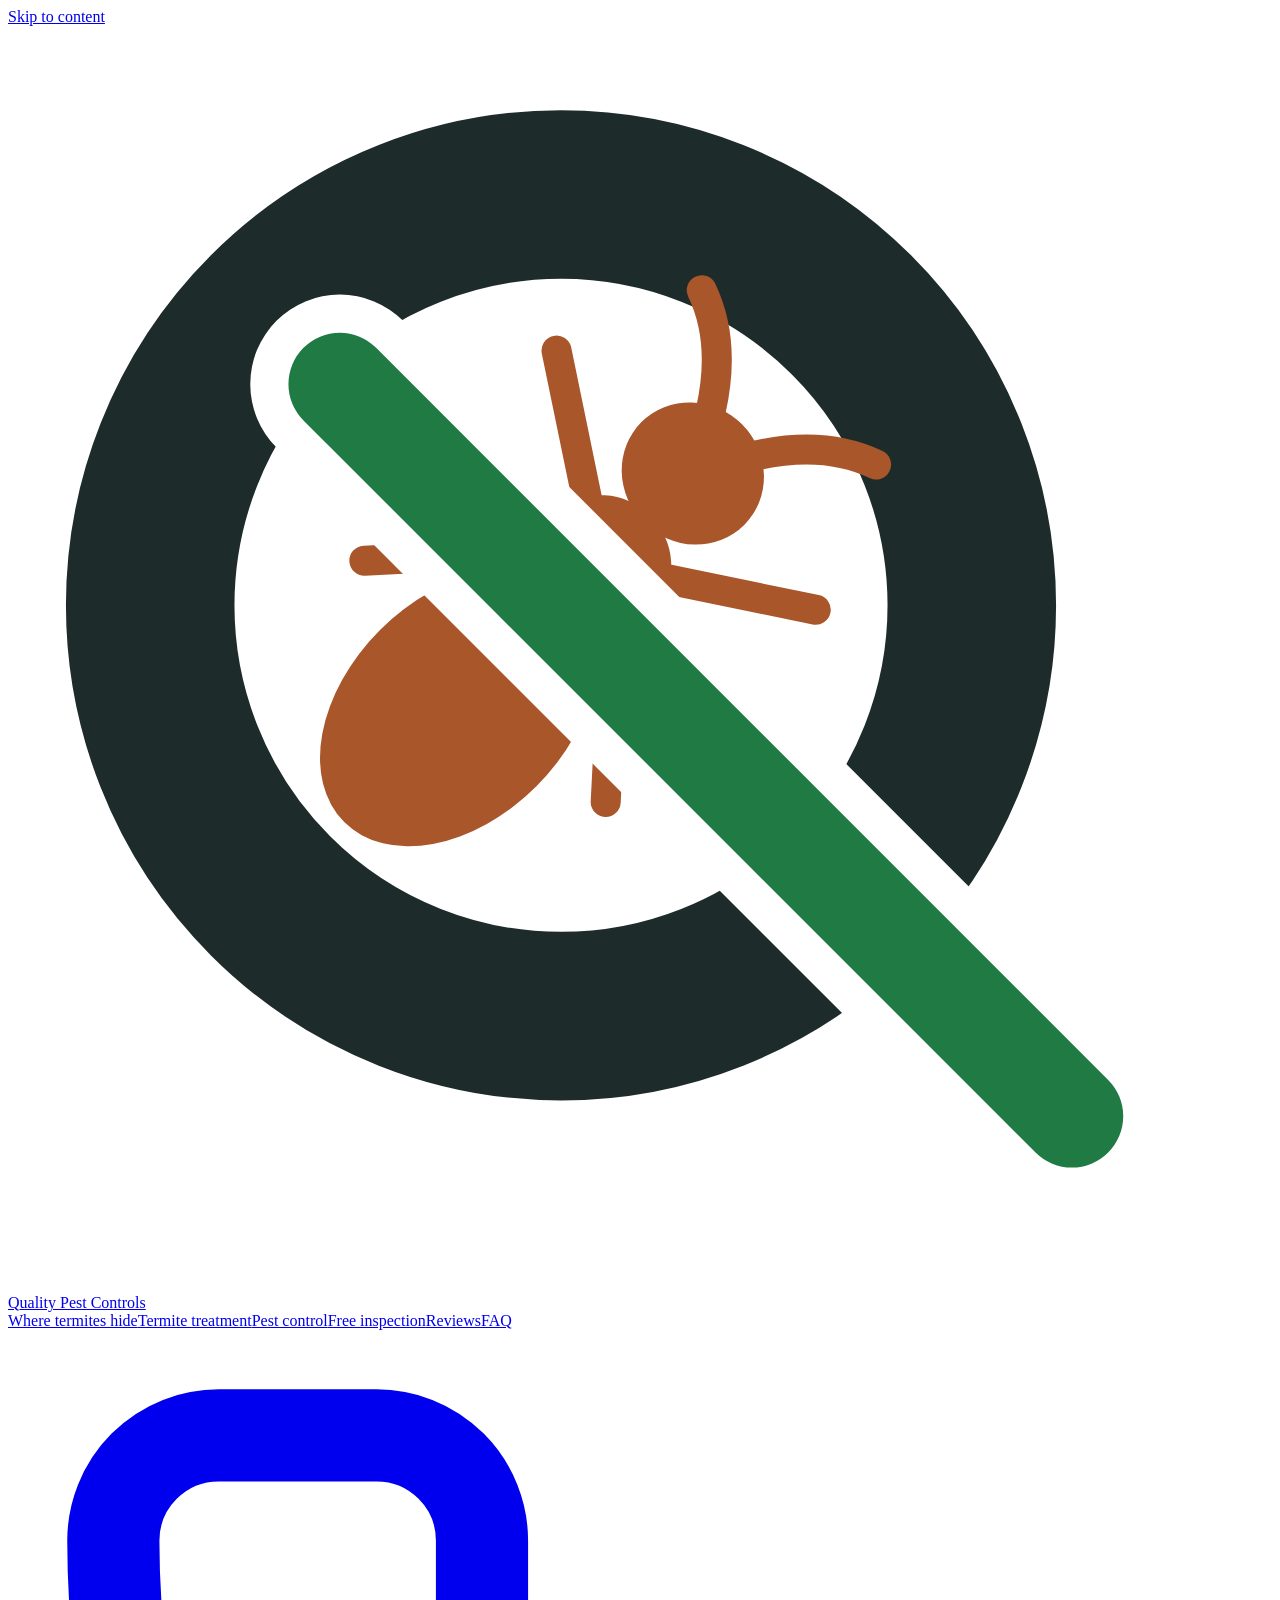
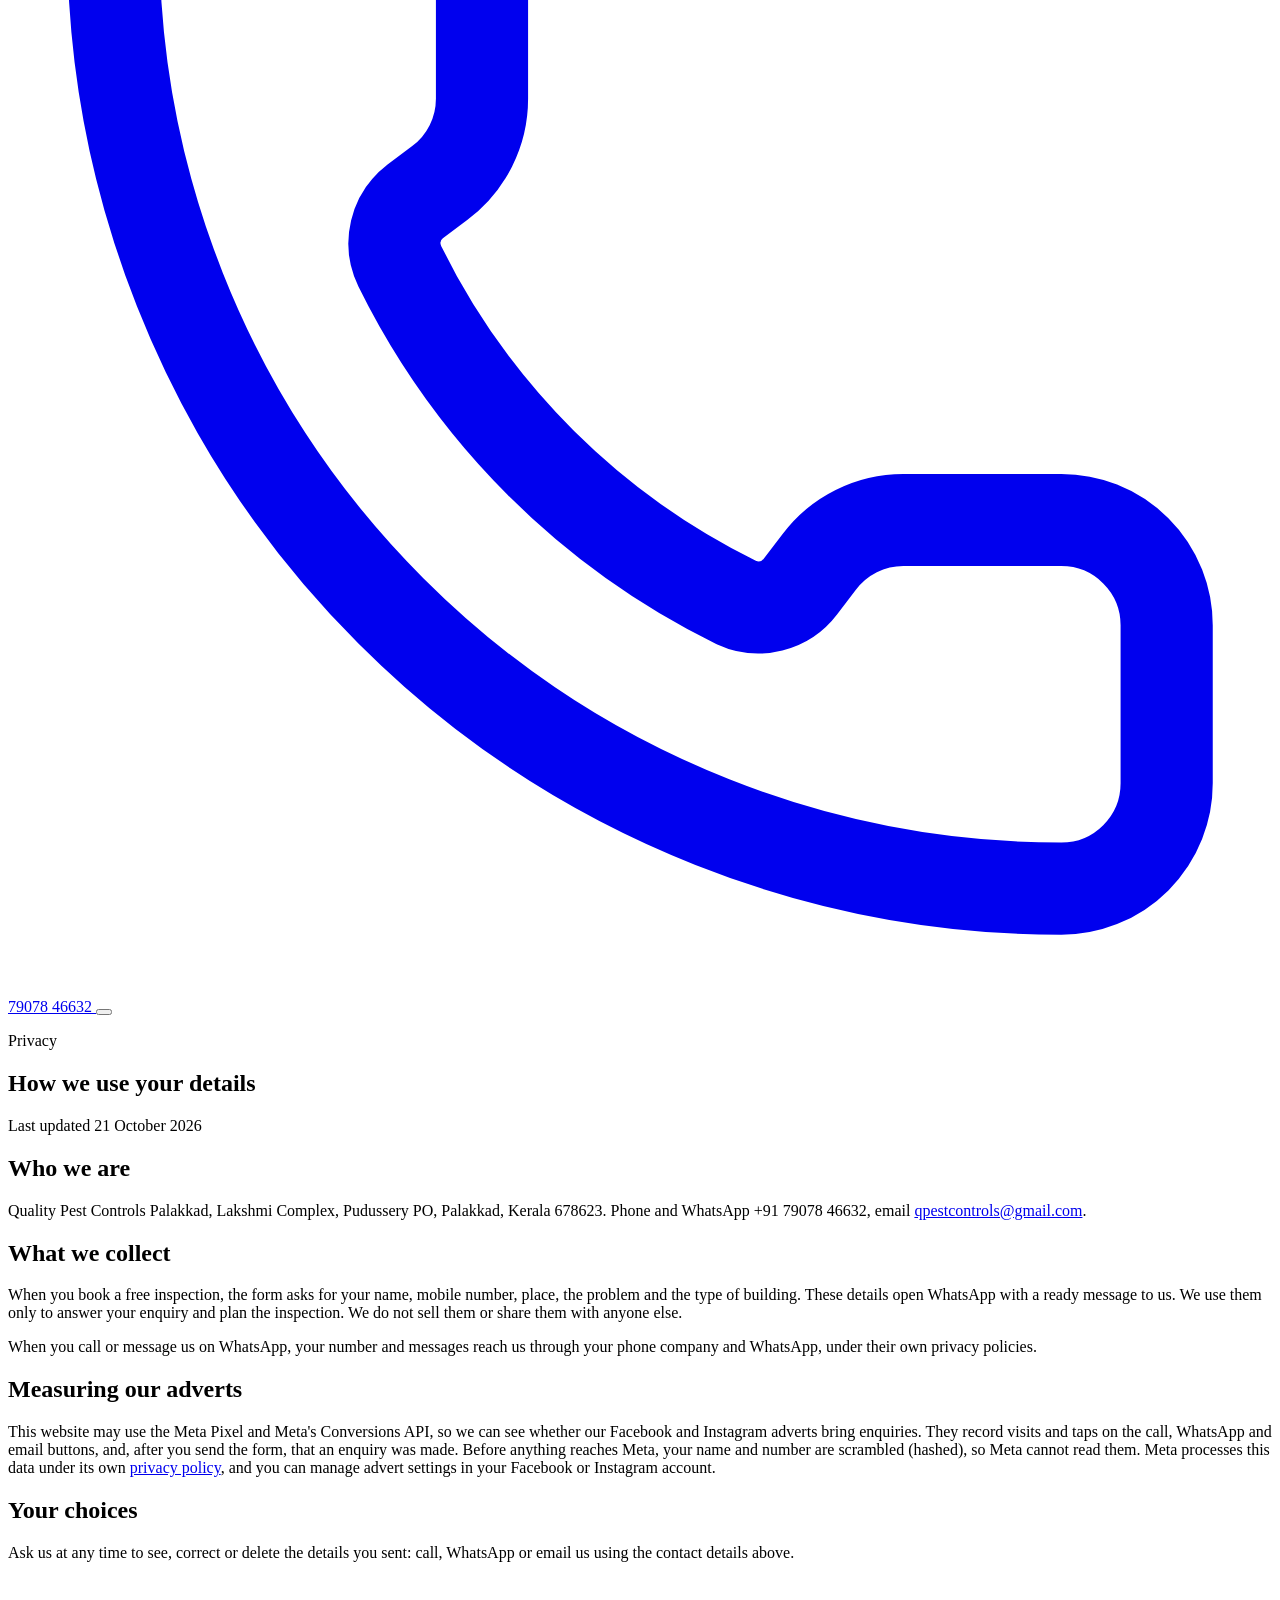
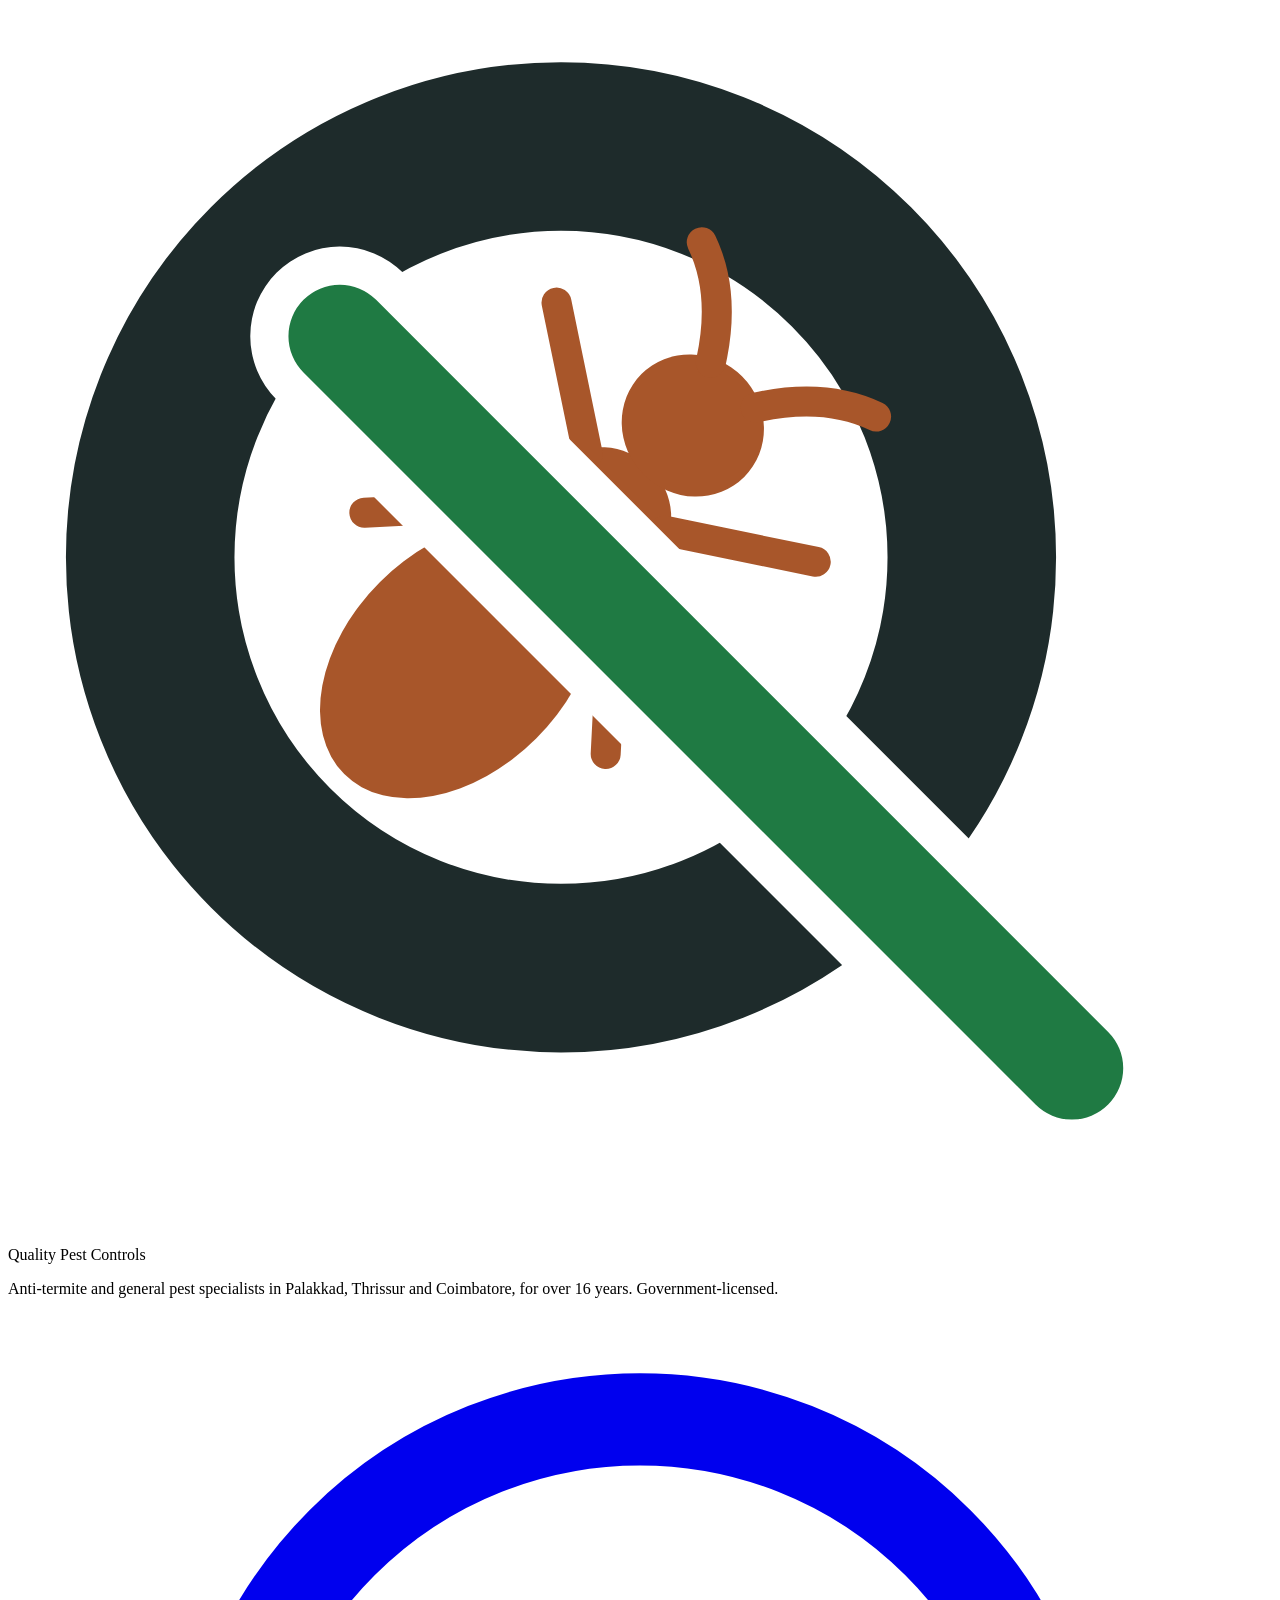
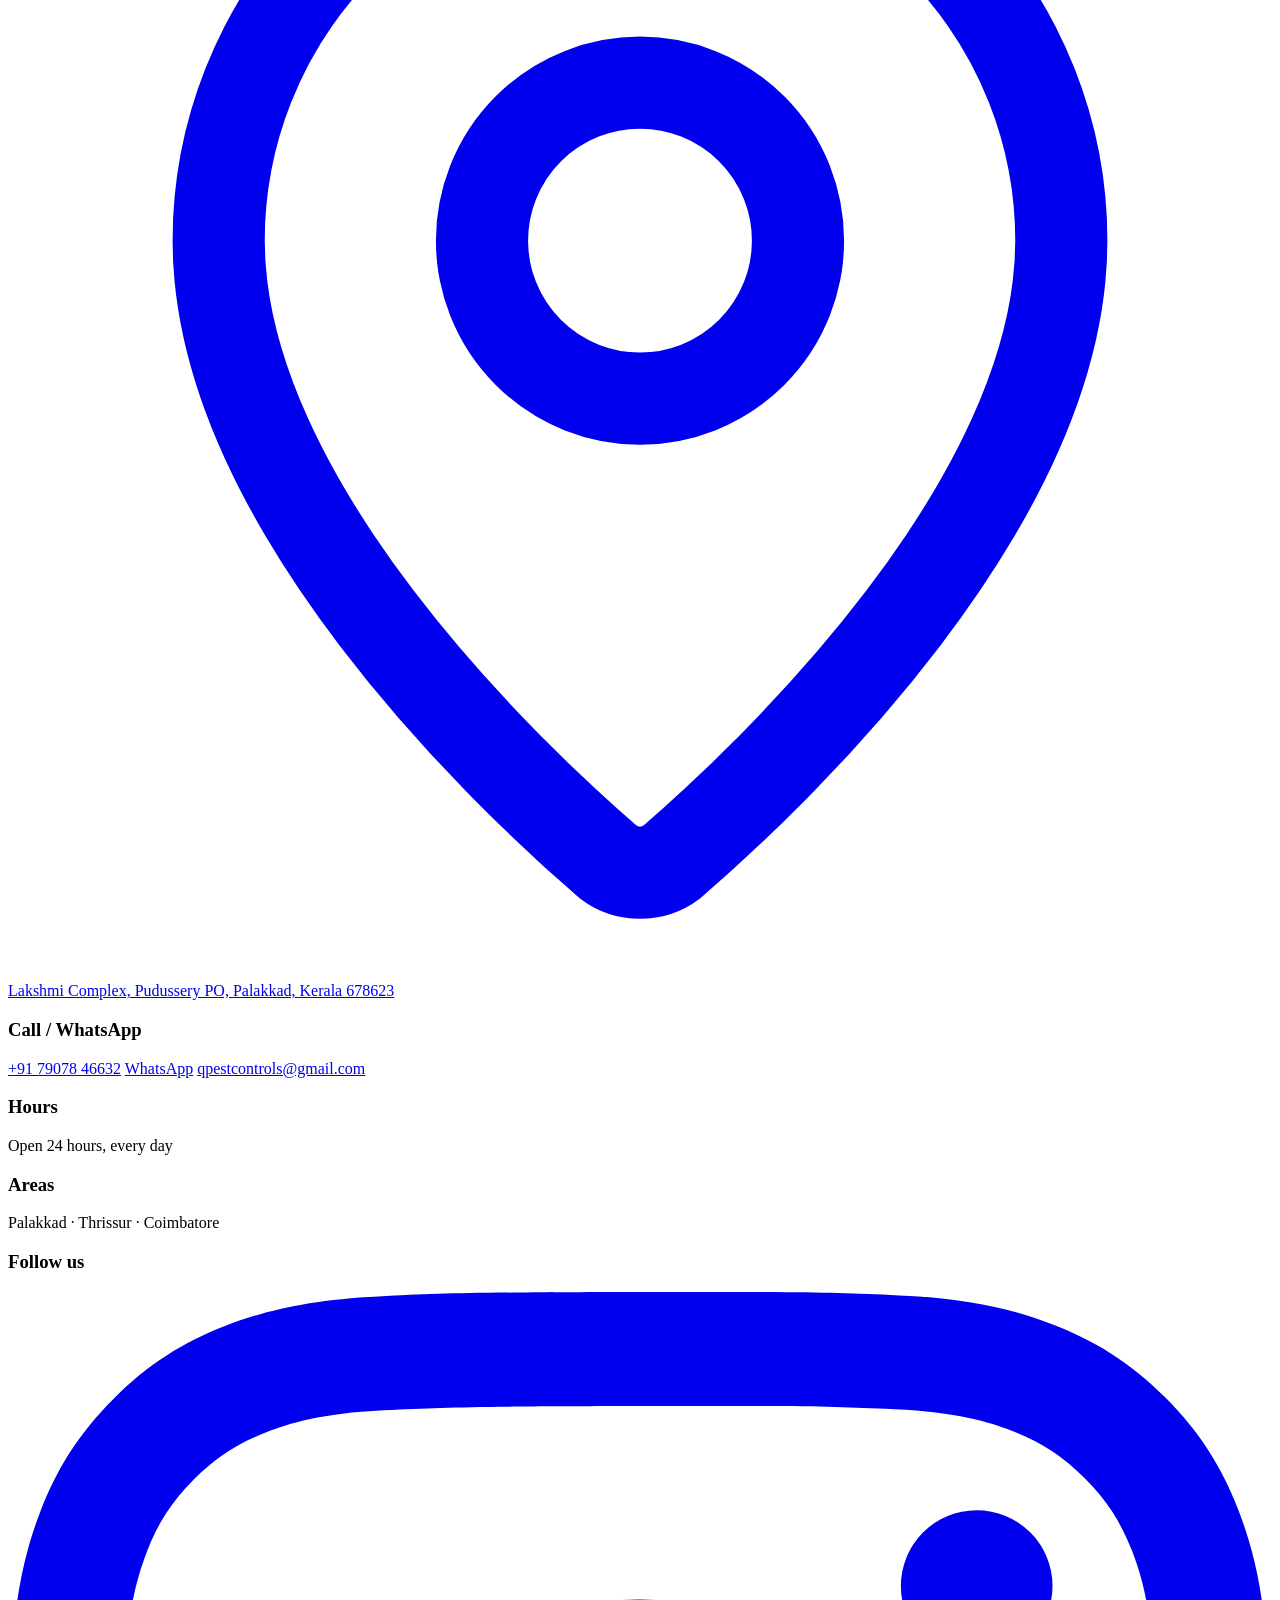
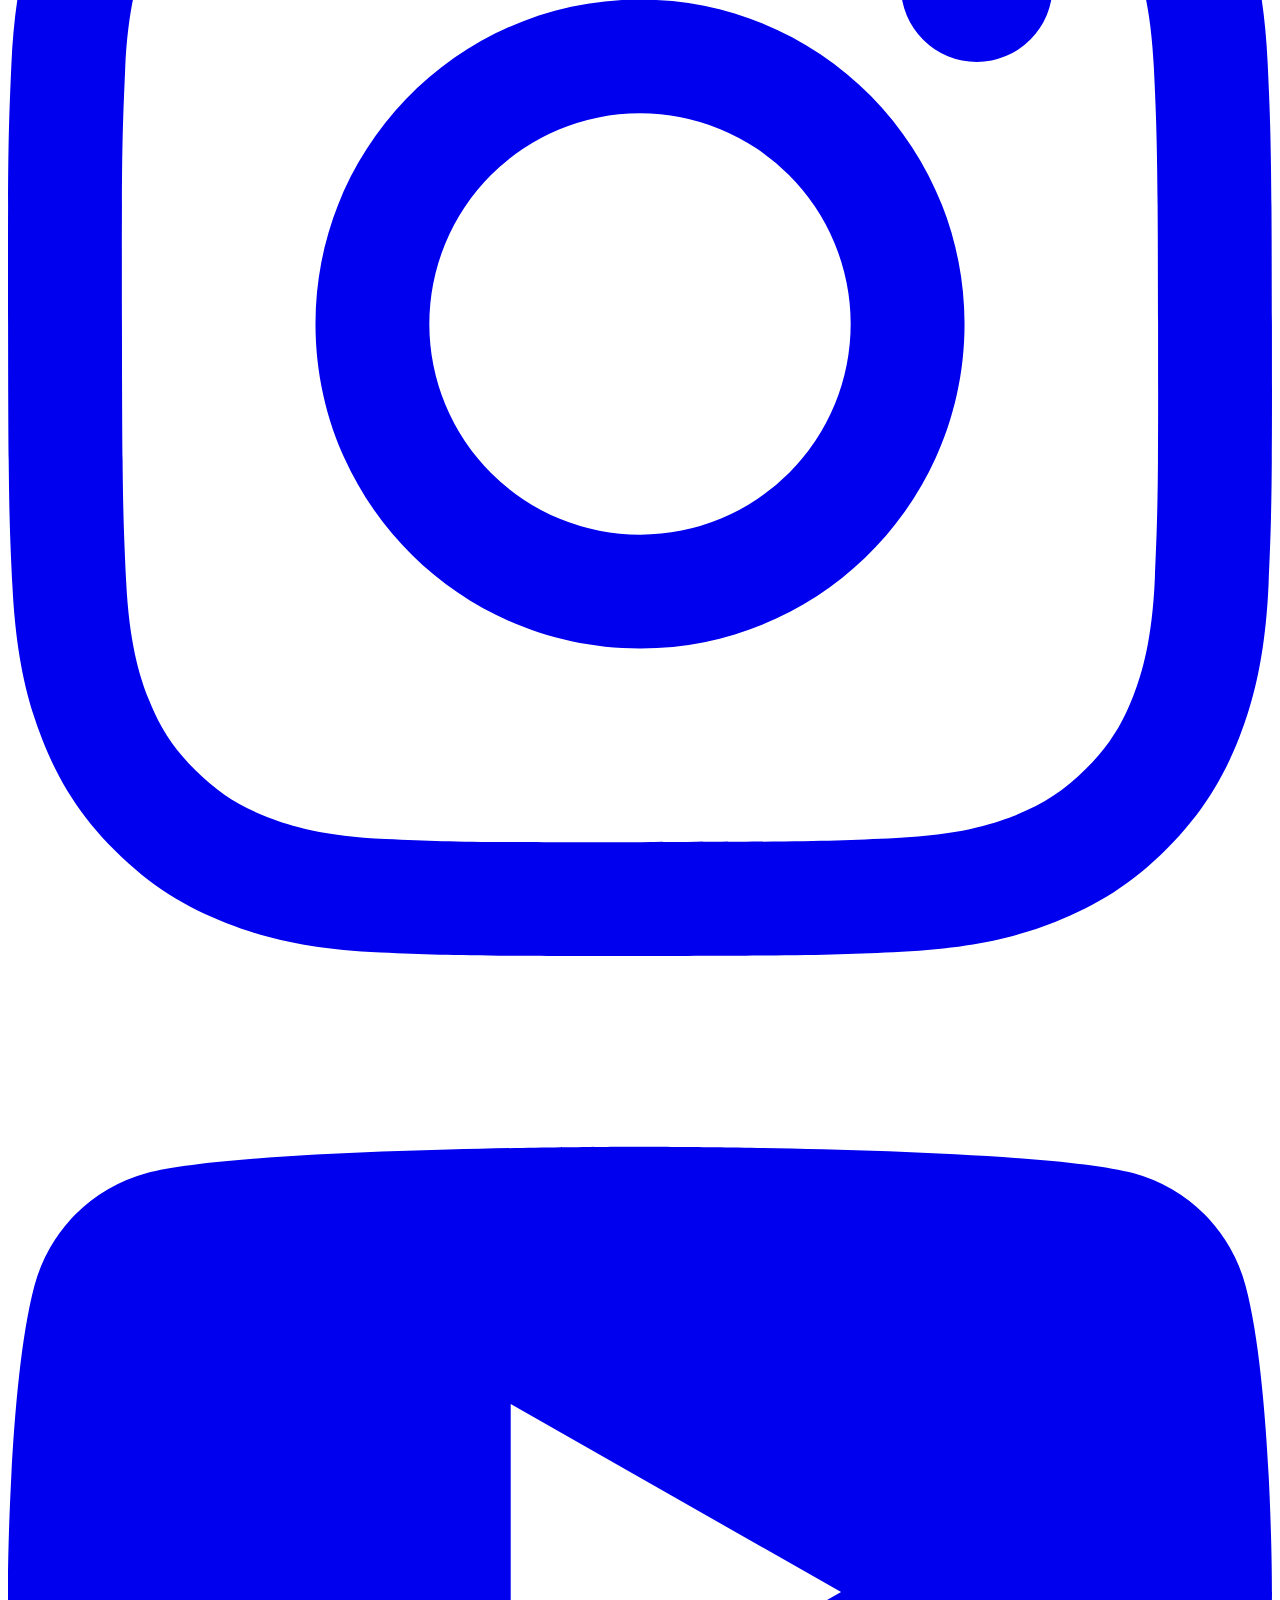
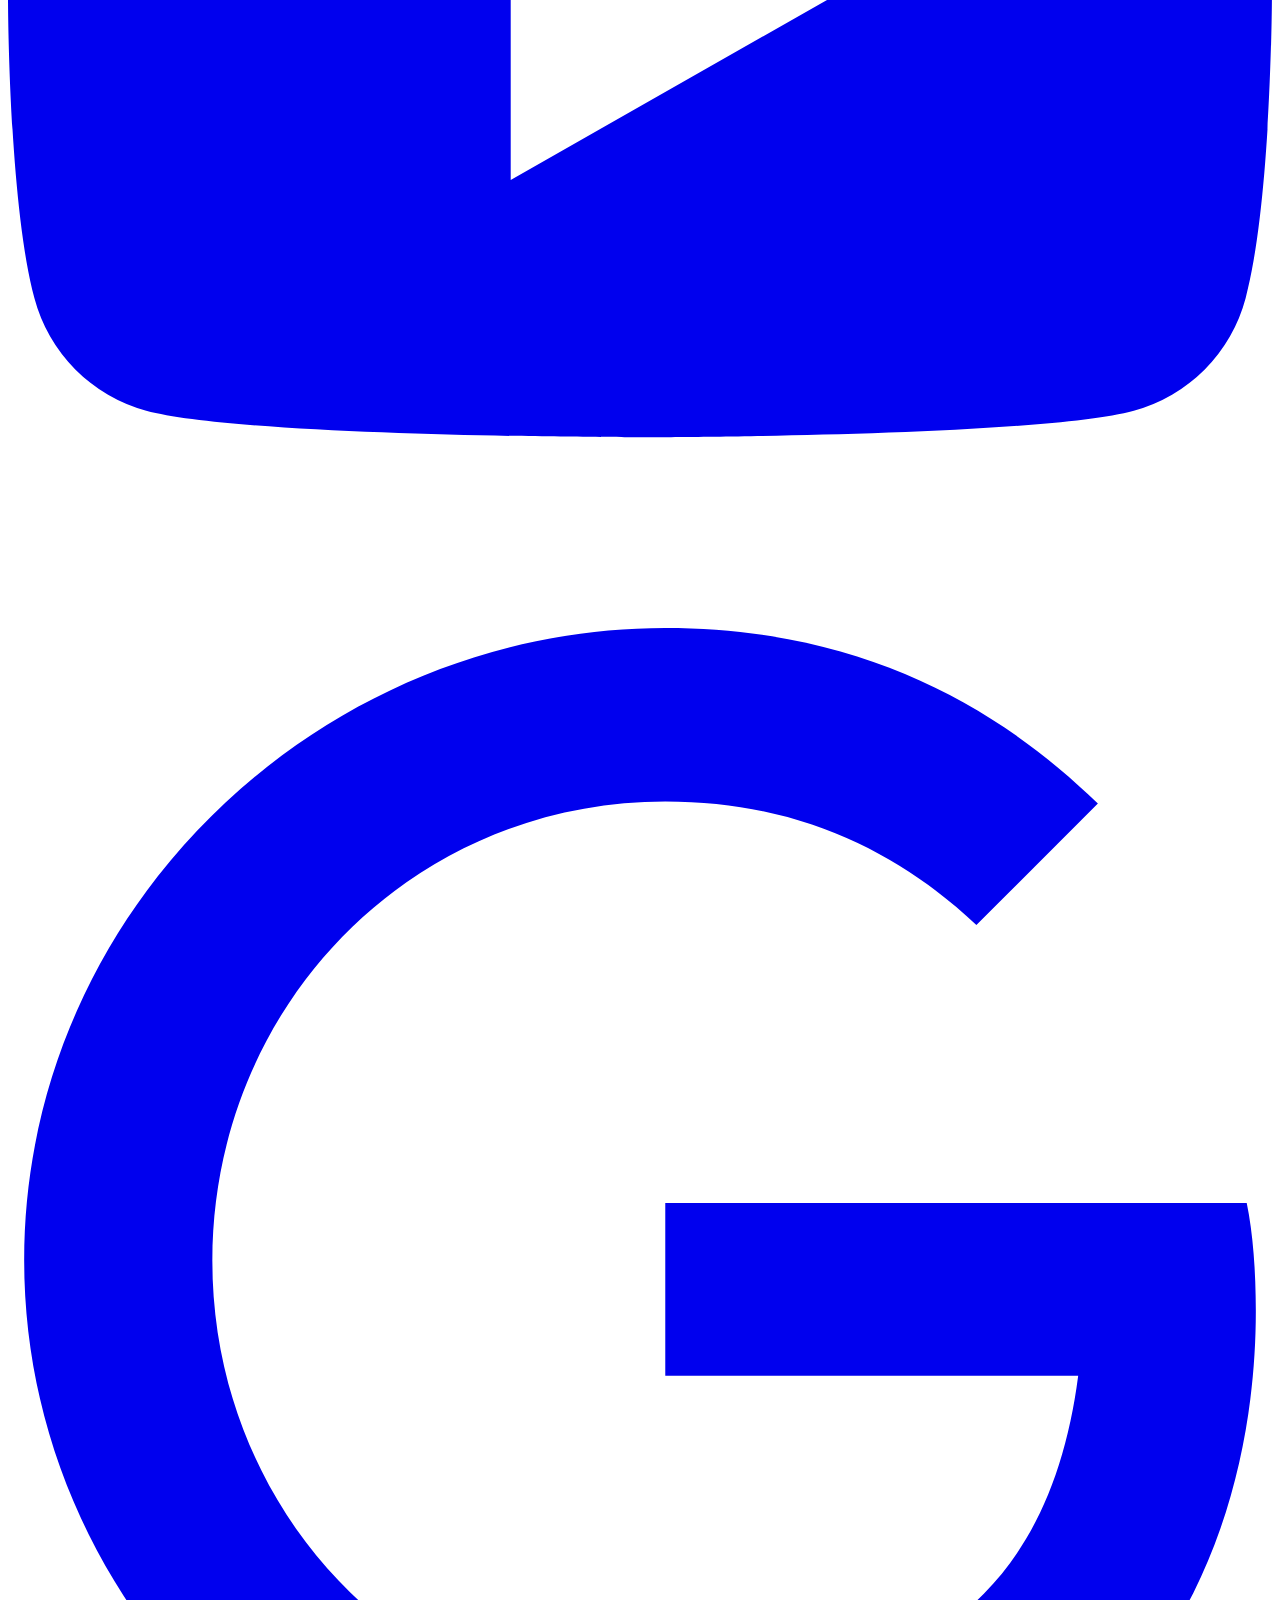
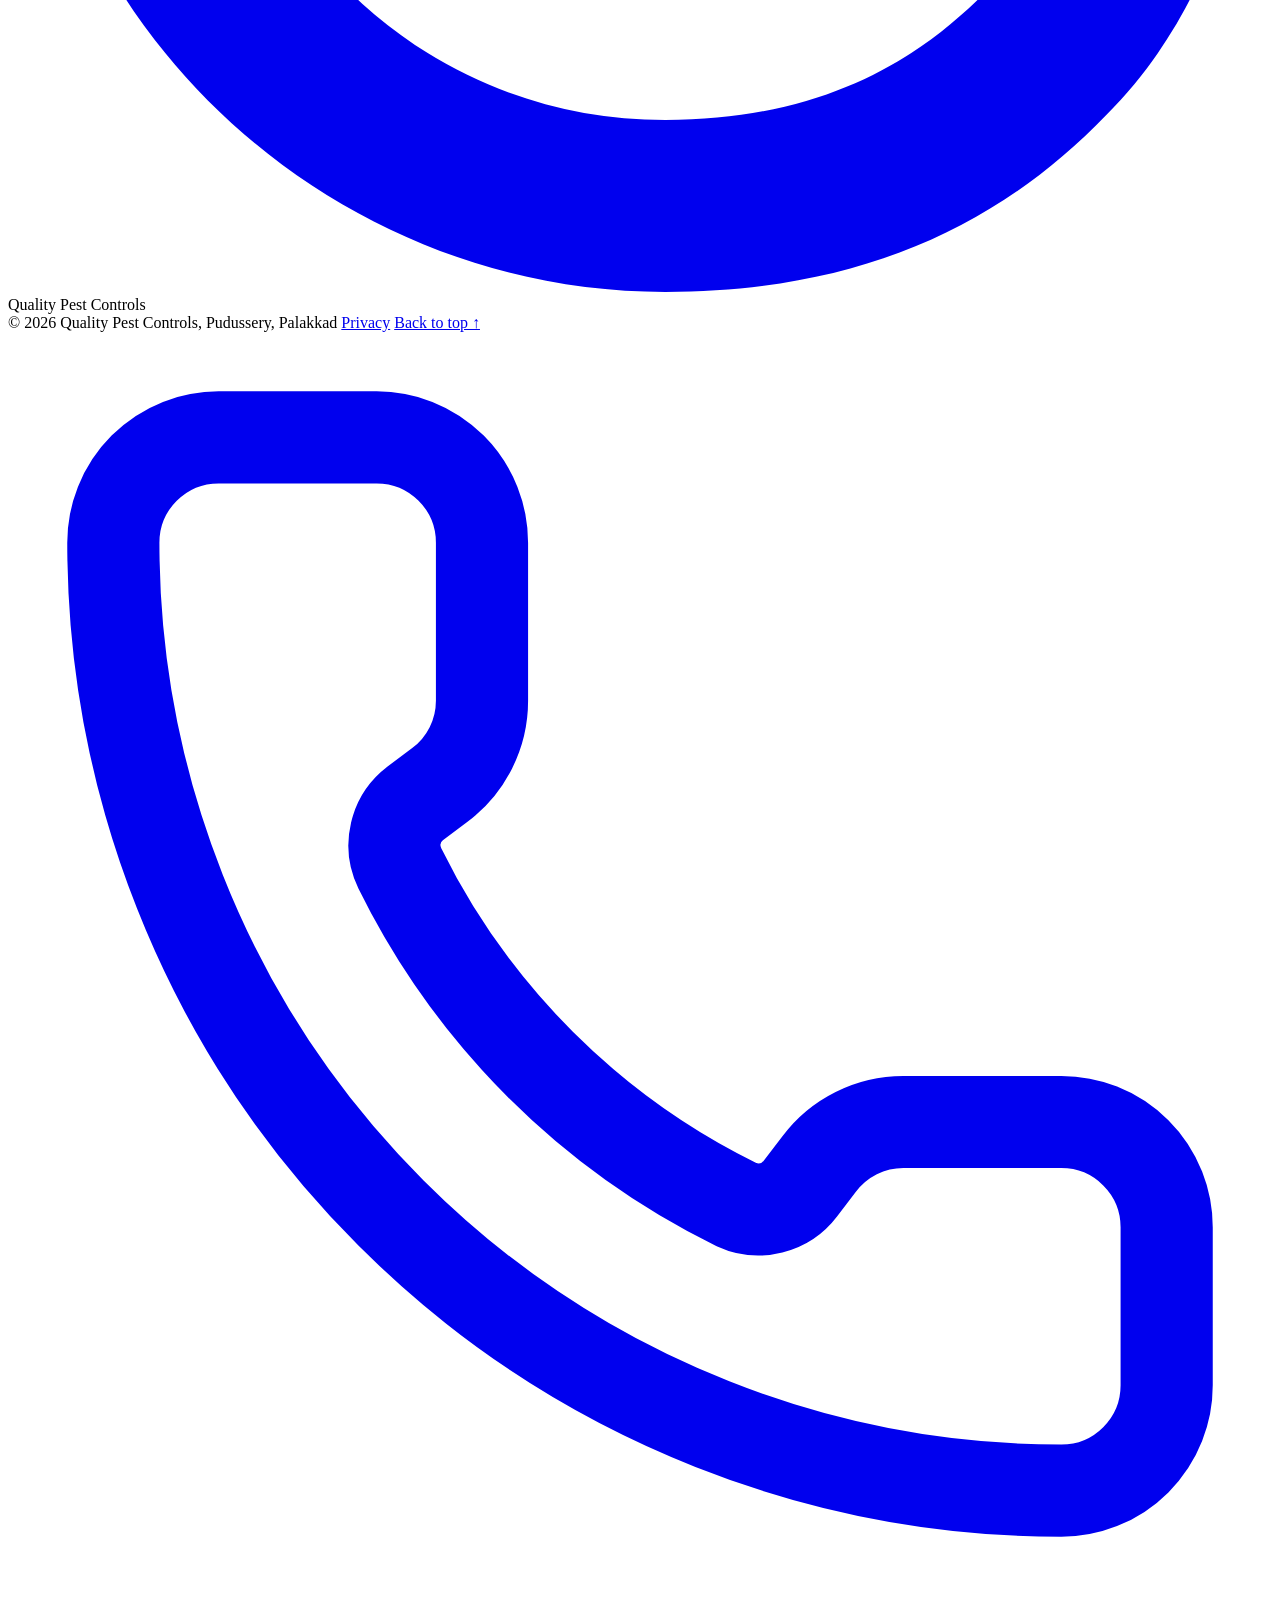
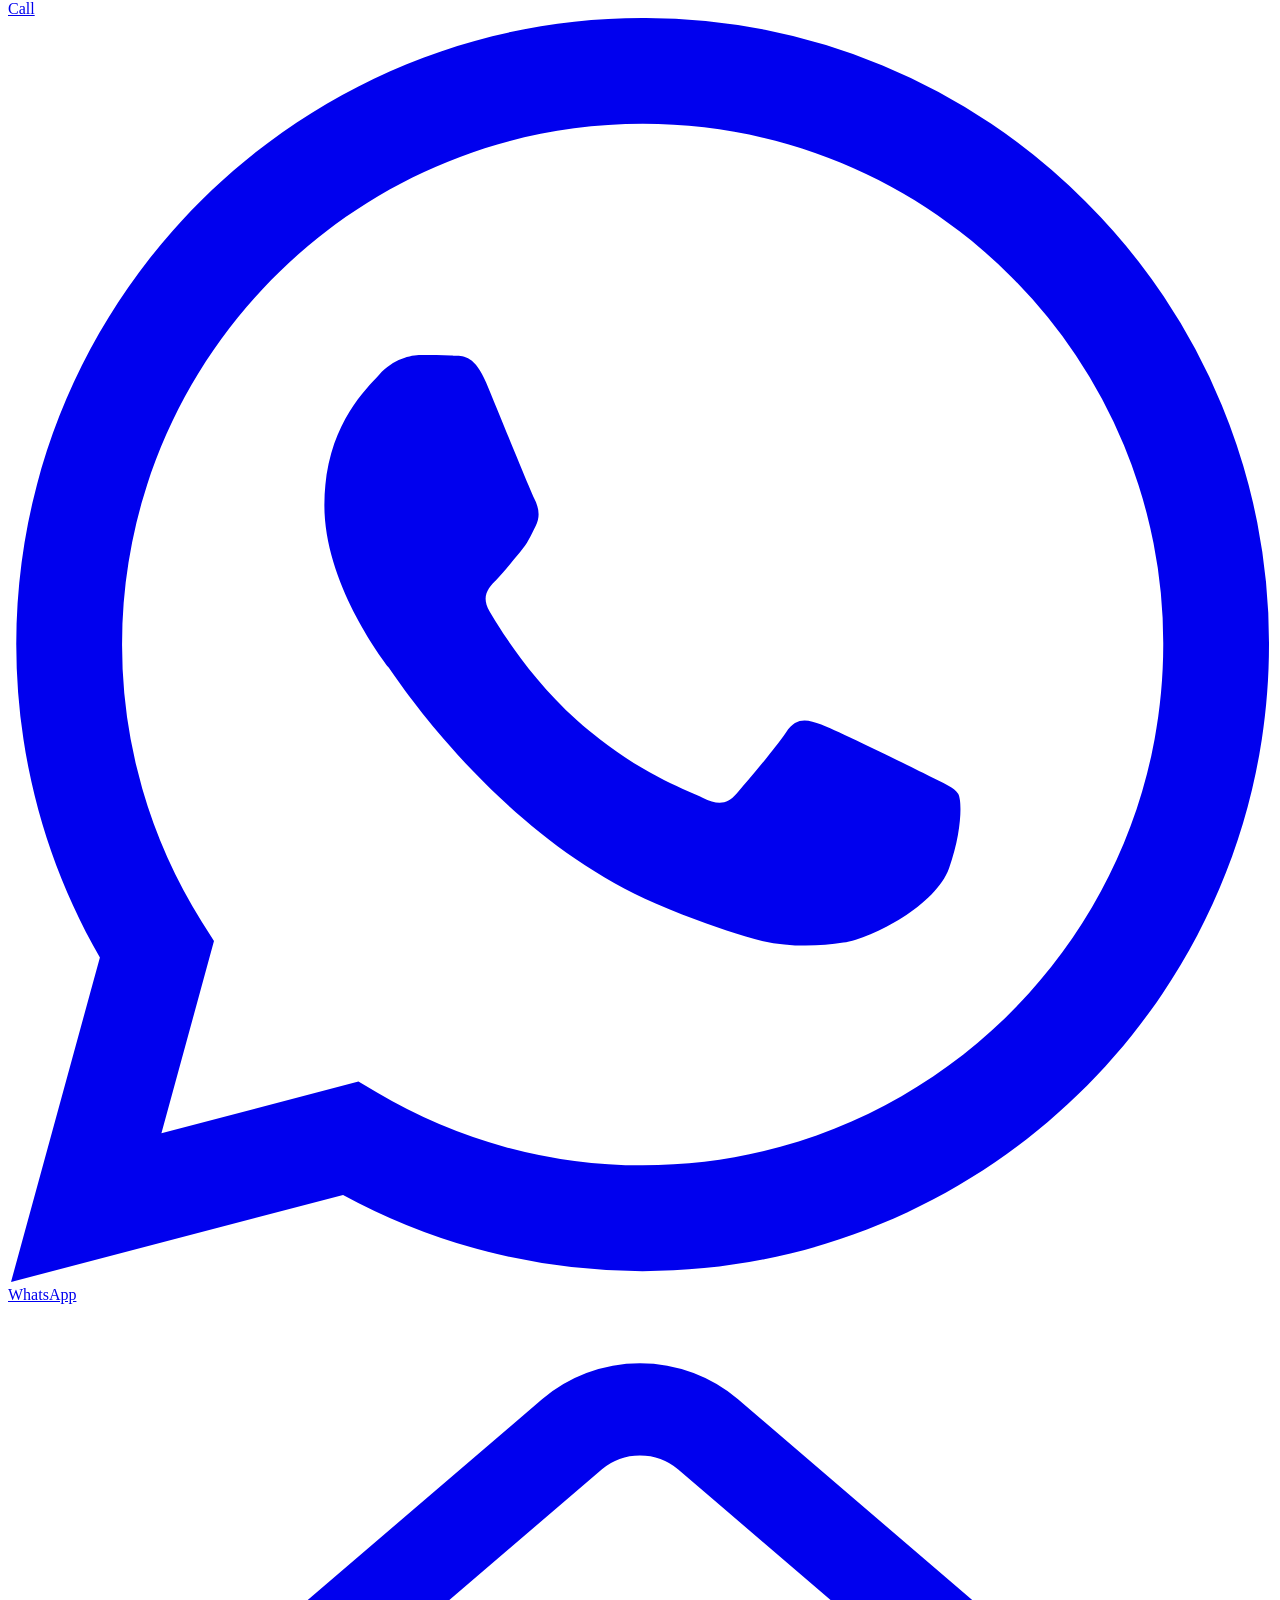
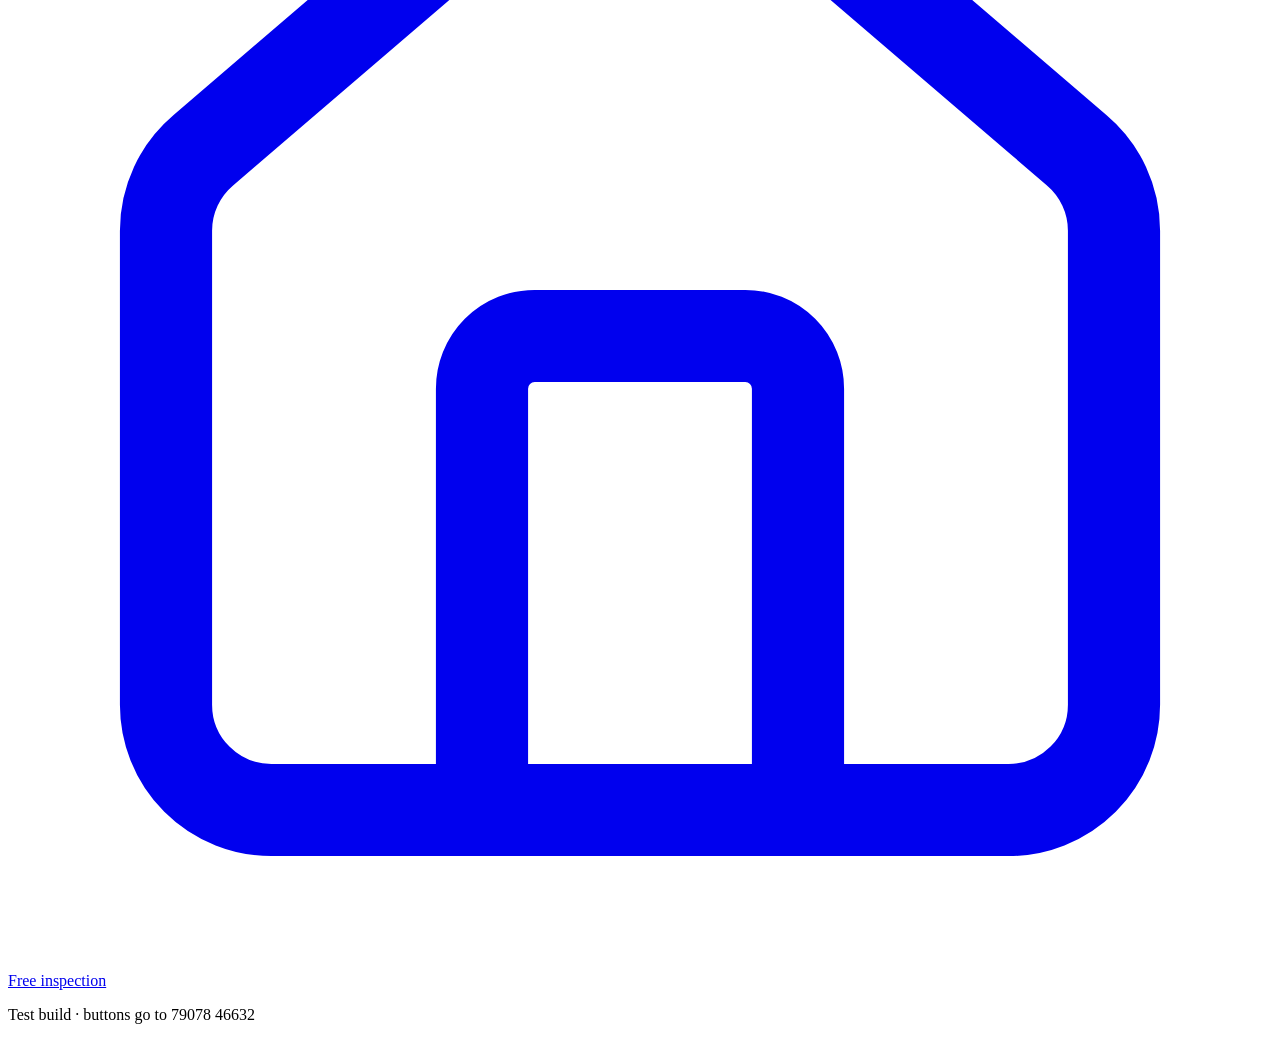
==== commit 8a711ebc: "Test build: every button goes to Rohit's number, per-button WhatsApp messages" ====
--- a/privacy/index.html
+++ b/privacy/index.html
@@ -8,5 +8,5 @@
         }, 3000);
       })();
     </script><meta http-equiv="content-security-policy" content="default-src 'self';img-src 'self' data:;font-src 'self';connect-src 'self';base-uri 'self';form-action 'self' https://wa.me https://api.whatsapp.com;object-src 'none';manifest-src 'self'; script-src 'self' 'sha256-1Od5kH6KjkB+PkTXFalFAikol0kD7Vx5iLWMfcHHzb0=' 'sha256-Q5naJCNdajvyE2fBGQYboFm9EykPhMxUF2CzzkC/80o=' 'sha256-rbBeTlOFBZQnv8P9Blv+XRXmUM9V+X01rViAnHUfzBw=' 'sha256-s0yvMxncwa7i2ueWrTjyRrIIxLhr0ADUhyZapOlYmaQ=' 'sha256-BF0290pkb3jxQsE7z00xR8Imp8X34FLC88L0lkMnrGw=' 'sha256-QzWFZi+FLIx23tnm9SBU4aEgx4x8DsuASP07mfqol/c=' 'sha256-0chmwFk0zaA528yFfGV7J9ppIpdfTPPULncDF3WG7Zs=' 'sha256-eIXWvAmxkr251LJZkjniEK5LcPF3NkapbJepohwYRIc=' 'sha256-Q2BPg90ZMplYY+FSdApNErhpWafg2hcRRbndmvxuL/Q='; style-src 'self' 'sha256-47DEQpj8HBSa+/TImW+5JCeuQeRkm5NMpJWZG3hSuFU=';"><link rel="stylesheet" href="/quality-pest-controls/_astro/Base.BsJYuiDv.css"><link rel="stylesheet" href="/quality-pest-controls/_astro/privacy.BOw7Prg-.css"></head> <body> <a class="skip" href="#main">Skip to content</a> <div class="progress" aria-hidden="true"></div> <header class="hdr" data-hdr data-astro-cid-fh4e6gun> <div class="wrap hdr-in" data-astro-cid-fh4e6gun> <a href="/quality-pest-controls/#top" class="hdr-logo" aria-label="Quality Pest Controls, back to top" data-astro-cid-fh4e6gun><span class="logo" data-astro-cid-f7espo7c> <svg class="logo-mark" viewBox="0 0 48 48" aria-hidden="true" focusable="false" data-astro-cid-f7espo7c> <circle cx="21" cy="22" r="15.6" fill="#fff" stroke="#1e2b2b" stroke-width="6.4" data-astro-cid-f7espo7c></circle> <g transform="translate(21 22) rotate(45) scale(1.2)" fill="#a8562a" stroke="#a8562a" stroke-linecap="round" data-astro-cid-f7espo7c> <ellipse cx="0" cy="4.6" rx="3.5" ry="5.1" stroke="none" data-astro-cid-f7espo7c></ellipse> <ellipse cx="0" cy="-2.1" rx="2.1" ry="1.9" stroke="none" data-astro-cid-f7espo7c></ellipse> <ellipse cx="0" cy="-5.9" rx="2.3" ry="2.2" stroke="none" data-astro-cid-f7espo7c></ellipse> <path fill="none" stroke-width=".95" d="M-1 -7.7Q-2.2 -9.6-3.9 -10.2M1 -7.7Q2.2 -9.6 3.9 -10.2M-1.7 -2.9L-5.8 -5.6M-2 -1.8L-6.4 -1.2M-1.7 -.7L-5.4 3.4M1.7 -2.9L5.8 -5.6M2 -1.8L6.4 -1.2M1.7 -.7L5.4 3.4" data-astro-cid-f7espo7c></path> </g> <path d="M12.6 13.6L40.4 41.4" stroke="#fff" stroke-width="6.8" stroke-linecap="round" data-astro-cid-f7espo7c></path> <path d="M12.6 13.6L40.4 41.4" stroke="#1f7a43" stroke-width="3.9" stroke-linecap="round" data-astro-cid-f7espo7c></path> </svg> <span class="logo-words" data-astro-cid-f7espo7c> <span class="logo-q" data-astro-cid-f7espo7c> <span class="sr" data-astro-cid-f7espo7c>Q</span>uality
-</span> <span class="logo-pc" data-astro-cid-f7espo7c>Pest Controls</span> </span> </span></a> <nav class="hdr-nav" aria-label="Main" data-astro-cid-fh4e6gun> <a href="/quality-pest-controls/#termites" data-astro-cid-fh4e6gun>Where termites hide</a><a href="/quality-pest-controls/#services" data-astro-cid-fh4e6gun>Termite treatment</a><a href="/quality-pest-controls/#pests" data-astro-cid-fh4e6gun>Pest control</a><a href="/quality-pest-controls/#inspection" data-astro-cid-fh4e6gun>Free inspection</a><a href="/quality-pest-controls/#reviews" data-astro-cid-fh4e6gun>Reviews</a><a href="/quality-pest-controls/#faq" data-astro-cid-fh4e6gun>FAQ</a> </nav> <div class="hdr-cta" data-astro-cid-fh4e6gun> <a class="btn btn-primary btn-shine hdr-call magnetic" href="tel:+917559849772" data-astro-cid-fh4e6gun> <svg viewBox="0 0 24 24" fill="none" stroke="currentColor" stroke-width="1.75" stroke-linecap="round" stroke-linejoin="round" aria-hidden="true" focusable="false"><path d="M13.832 16.568a1 1 0 0 0 1.213-.303l.355-.465A2 2 0 0 1 17 15h3a2 2 0 0 1 2 2v3a2 2 0 0 1-2 2A18 18 0 0 1 2 4a2 2 0 0 1 2-2h3a2 2 0 0 1 2 2v3a2 2 0 0 1-.8 1.6l-.468.351a1 1 0 0 0-.292 1.233 14 14 0 0 0 6.392 6.384" /></svg><span data-astro-cid-fh4e6gun>75598 49772</span> </a> <button class="hdr-burger" type="button" aria-expanded="false" aria-controls="menu" aria-label="Open menu" data-burger data-astro-cid-fh4e6gun> <span data-astro-cid-fh4e6gun></span><span data-astro-cid-fh4e6gun></span> </button> </div> </div> <div class="menu" id="menu" data-menu hidden data-astro-cid-fh4e6gun> <nav class="wrap menu-nav" aria-label="Menu" data-astro-cid-fh4e6gun> <a href="/quality-pest-controls/#termites" data-astro-cid-fh4e6gun><small data-astro-cid-fh4e6gun>01</small>Where termites hide</a><a href="/quality-pest-controls/#services" data-astro-cid-fh4e6gun><small data-astro-cid-fh4e6gun>02</small>Termite treatment</a><a href="/quality-pest-controls/#pests" data-astro-cid-fh4e6gun><small data-astro-cid-fh4e6gun>03</small>Pest control</a><a href="/quality-pest-controls/#inspection" data-astro-cid-fh4e6gun><small data-astro-cid-fh4e6gun>04</small>Free inspection</a><a href="/quality-pest-controls/#reviews" data-astro-cid-fh4e6gun><small data-astro-cid-fh4e6gun>05</small>Reviews</a><a href="/quality-pest-controls/#faq" data-astro-cid-fh4e6gun><small data-astro-cid-fh4e6gun>06</small>FAQ</a> </nav> <div class="wrap menu-cta" data-astro-cid-fh4e6gun> <a class="btn btn-primary" href="tel:+917559849772" data-astro-cid-fh4e6gun><svg viewBox="0 0 24 24" fill="none" stroke="currentColor" stroke-width="1.75" stroke-linecap="round" stroke-linejoin="round" aria-hidden="true" focusable="false"><path d="M13.832 16.568a1 1 0 0 0 1.213-.303l.355-.465A2 2 0 0 1 17 15h3a2 2 0 0 1 2 2v3a2 2 0 0 1-2 2A18 18 0 0 1 2 4a2 2 0 0 1 2-2h3a2 2 0 0 1 2 2v3a2 2 0 0 1-.8 1.6l-.468.351a1 1 0 0 0-.292 1.233 14 14 0 0 0 6.392 6.384" /></svg>Call 75598 49772</a> <a class="btn btn-wa" href="https://wa.me/917559849772?text=Hello%20Quality%20Pest%20Controls%2C%20I%20would%20like%20a%20free%20inspection." target="_blank" rel="noopener" data-astro-cid-fh4e6gun><svg viewBox="0 0 24 24" fill="currentColor" aria-hidden="true" focusable="false"> <path d="M17.472 14.382c-.297-.149-1.758-.867-2.03-.967-.273-.099-.471-.148-.67.15-.197.297-.767.966-.94 1.164-.173.199-.347.223-.644.075-.297-.15-1.255-.463-2.39-1.475-.883-.788-1.48-1.761-1.653-2.059-.173-.297-.018-.458.13-.606.134-.133.298-.347.446-.52.149-.174.198-.298.298-.497.099-.198.05-.371-.025-.52-.075-.149-.669-1.612-.916-2.207-.242-.579-.487-.5-.669-.51-.173-.008-.371-.01-.57-.01-.198 0-.52.074-.792.372-.272.297-1.04 1.016-1.04 2.479 0 1.462 1.065 2.875 1.213 3.074.149.198 2.096 3.2 5.077 4.487.709.306 1.262.489 1.694.625.712.227 1.36.195 1.871.118.571-.085 1.758-.719 2.006-1.413.248-.694.248-1.289.173-1.413-.074-.124-.272-.198-.57-.347m-5.421 7.403h-.004a9.87 9.87 0 01-5.031-1.378l-.361-.214-3.741.982.998-3.648-.235-.374a9.86 9.86 0 01-1.51-5.26c.001-5.45 4.436-9.884 9.888-9.884 2.64 0 5.122 1.03 6.988 2.898a9.825 9.825 0 012.893 6.994c-.003 5.45-4.437 9.884-9.885 9.884m8.413-18.297A11.815 11.815 0 0012.05 0C5.495 0 .16 5.335.157 11.892c0 2.096.547 4.142 1.588 5.945L.057 24l6.305-1.654a11.882 11.882 0 005.683 1.448h.005c6.554 0 11.89-5.335 11.893-11.893a11.821 11.821 0 00-3.48-8.413Z"></path> </svg>WhatsApp us</a> </div> </div> </header><script type="module">var e=document.querySelector(`[data-hdr]`),t=document.querySelector(`[data-burger]`),n=document.querySelector(`[data-menu]`),r=scrollY;addEventListener(`scroll`,()=>{let t=scrollY;e.classList.toggle(`scrolled`,t>20),n.hidden&&(e.classList.toggle(`away`,t>400&&t>r+4),t<r-4&&e.classList.remove(`away`),r=t)},{passive:!0});var i=r=>{n.hidden=!r,t.setAttribute(`aria-expanded`,String(r)),t.setAttribute(`aria-label`,r?`Close menu`:`Open menu`),e.classList.toggle(`scrolled`,r||scrollY>20);let i=window.__lenis;i&&(r?i.stop():i.start())};t.addEventListener(`click`,()=>i(n.hidden)),n.addEventListener(`click`,e=>{e.target.closest(`a`)&&i(!1)}),addEventListener(`keydown`,e=>{e.key===`Escape`&&!n.hidden&&i(!1)});</script> <main id="main">  <article class="pv wrap" data-astro-cid-u6ohjolg> <p class="kick" data-astro-cid-u6ohjolg>Privacy</p> <h1 data-astro-cid-u6ohjolg>How we use your details</h1> <p class="upd" data-astro-cid-u6ohjolg>Last updated 21 October 2026</p> <h2 data-astro-cid-u6ohjolg>Who we are</h2> <p data-astro-cid-u6ohjolg>Quality Pest Controls Palakkad, Lakshmi Complex, Pudussery PO, Palakkad, Kerala 678623. Phone and WhatsApp +91 75598 49772, email <a href="mailto:qpestcontrols@gmail.com" data-astro-cid-u6ohjolg>qpestcontrols@gmail.com</a>.</p> <h2 data-astro-cid-u6ohjolg>What we collect</h2> <p data-astro-cid-u6ohjolg>When you book a free inspection, the form asks for your name, mobile number, place, the problem and the type of building. These details open WhatsApp with a ready message to us. We use them only to answer your enquiry and plan the inspection. We do not sell them or share them with anyone else.</p> <p data-astro-cid-u6ohjolg>When you call or message us on WhatsApp, your number and messages reach us through your phone company and WhatsApp, under their own privacy policies.</p> <h2 data-astro-cid-u6ohjolg>Measuring our adverts</h2> <p data-astro-cid-u6ohjolg>This website may use the Meta Pixel and Meta's Conversions API, so we can see whether our Facebook and Instagram adverts bring enquiries. They record visits and taps on the call, WhatsApp and email buttons, and, after you send the form, that an enquiry was made. Before anything reaches Meta, your name and number are scrambled (hashed), so Meta cannot read them. Meta processes this data under its own <a href="https://www.facebook.com/privacy/policy/" target="_blank" rel="noopener" data-astro-cid-u6ohjolg>privacy policy</a>, and you can manage advert settings in your Facebook or Instagram account.</p> <h2 data-astro-cid-u6ohjolg>Your choices</h2> <p data-astro-cid-u6ohjolg>Ask us at any time to see, correct or delete the details you sent: call, WhatsApp or email us using the contact details above.</p> </article>  </main> <footer class="ftr" data-astro-cid-cy5omoue> <div class="wrap ftr-grid" data-astro-cid-cy5omoue> <div class="ftr-brand" data-astro-cid-cy5omoue> <span class="logo" data-astro-cid-f7espo7c> <svg class="logo-mark" viewBox="0 0 48 48" aria-hidden="true" focusable="false" data-astro-cid-f7espo7c> <circle cx="21" cy="22" r="15.6" fill="#fff" stroke="#1e2b2b" stroke-width="6.4" data-astro-cid-f7espo7c></circle> <g transform="translate(21 22) rotate(45) scale(1.2)" fill="#a8562a" stroke="#a8562a" stroke-linecap="round" data-astro-cid-f7espo7c> <ellipse cx="0" cy="4.6" rx="3.5" ry="5.1" stroke="none" data-astro-cid-f7espo7c></ellipse> <ellipse cx="0" cy="-2.1" rx="2.1" ry="1.9" stroke="none" data-astro-cid-f7espo7c></ellipse> <ellipse cx="0" cy="-5.9" rx="2.3" ry="2.2" stroke="none" data-astro-cid-f7espo7c></ellipse> <path fill="none" stroke-width=".95" d="M-1 -7.7Q-2.2 -9.6-3.9 -10.2M1 -7.7Q2.2 -9.6 3.9 -10.2M-1.7 -2.9L-5.8 -5.6M-2 -1.8L-6.4 -1.2M-1.7 -.7L-5.4 3.4M1.7 -2.9L5.8 -5.6M2 -1.8L6.4 -1.2M1.7 -.7L5.4 3.4" data-astro-cid-f7espo7c></path> </g> <path d="M12.6 13.6L40.4 41.4" stroke="#fff" stroke-width="6.8" stroke-linecap="round" data-astro-cid-f7espo7c></path> <path d="M12.6 13.6L40.4 41.4" stroke="#1f7a43" stroke-width="3.9" stroke-linecap="round" data-astro-cid-f7espo7c></path> </svg> <span class="logo-words" data-astro-cid-f7espo7c> <span class="logo-q" data-astro-cid-f7espo7c> <span class="sr" data-astro-cid-f7espo7c>Q</span>uality
-</span> <span class="logo-pc" data-astro-cid-f7espo7c>Pest Controls</span> </span> </span> <p data-astro-cid-cy5omoue>Anti-termite and general pest specialists in Palakkad, Thrissur and Coimbatore, for over 16 years. Government-licensed.</p> <a href="https://www.google.com/maps?cid=15903307633172540570" target="_blank" rel="noopener" class="ftr-addr" data-astro-cid-cy5omoue><svg viewBox="0 0 24 24" fill="none" stroke="currentColor" stroke-width="1.75" stroke-linecap="round" stroke-linejoin="round" aria-hidden="true" focusable="false"><path d="M20 10c0 4.993-5.539 10.193-7.399 11.799a1 1 0 0 1-1.202 0C9.539 20.193 4 14.993 4 10a8 8 0 0 1 16 0" /> <circle cx="12" cy="10" r="3" /></svg>Lakshmi Complex, Pudussery PO, Palakkad, Kerala 678623</a> </div> <div data-astro-cid-cy5omoue> <h3 data-astro-cid-cy5omoue>Call / WhatsApp</h3> <a href="tel:+917559849772" data-astro-cid-cy5omoue>+91 75598 49772</a> <a href="https://wa.me/917559849772?text=Hello%20Quality%20Pest%20Controls%2C%20I%20would%20like%20a%20free%20inspection." target="_blank" rel="noopener" data-astro-cid-cy5omoue>WhatsApp</a> <a href="mailto:qpestcontrols@gmail.com" data-astro-cid-cy5omoue>qpestcontrols@gmail.com</a> </div> <div data-astro-cid-cy5omoue> <h3 data-astro-cid-cy5omoue>Hours</h3> <p data-astro-cid-cy5omoue>Open 24 hours, every day</p> <h3 class="mt" data-astro-cid-cy5omoue>Areas</h3> <p data-astro-cid-cy5omoue>Palakkad · Thrissur · Coimbatore</p> </div> <div data-astro-cid-cy5omoue> <h3 data-astro-cid-cy5omoue>Follow us</h3> <div class="soc" data-astro-cid-cy5omoue> <a href="https://www.instagram.com/qualitypestco/" target="_blank" rel="noopener" aria-label="Instagram" data-astro-cid-cy5omoue><svg viewBox="0 0 24 24" fill="currentColor" aria-hidden="true" focusable="false"> <path d="M7.0301.084c-1.2768.0602-2.1487.264-2.911.5634-.7888.3075-1.4575.72-2.1228 1.3877-.6652.6677-1.075 1.3368-1.3802 2.127-.2954.7638-.4956 1.6365-.552 2.914-.0564 1.2775-.0689 1.6882-.0626 4.947.0062 3.2586.0206 3.6671.0825 4.9473.061 1.2765.264 2.1482.5635 2.9107.308.7889.72 1.4573 1.388 2.1228.6679.6655 1.3365 1.0743 2.1285 1.38.7632.295 1.6361.4961 2.9134.552 1.2773.056 1.6884.069 4.9462.0627 3.2578-.0062 3.668-.0207 4.9478-.0814 1.28-.0607 2.147-.2652 2.9098-.5633.7889-.3086 1.4578-.72 2.1228-1.3881.665-.6682 1.0745-1.3378 1.3795-2.1284.2957-.7632.4966-1.636.552-2.9124.056-1.2809.0692-1.6898.063-4.948-.0063-3.2583-.021-3.6668-.0817-4.9465-.0607-1.2797-.264-2.1487-.5633-2.9117-.3084-.7889-.72-1.4568-1.3876-2.1228C21.2982 1.33 20.628.9208 19.8378.6165 19.074.321 18.2017.1197 16.9244.0645 15.6471.0093 15.236-.005 11.977.0014 8.718.0076 8.31.0215 7.0301.0839m.1402 21.6932c-1.17-.0509-1.8053-.2453-2.2287-.408-.5606-.216-.96-.4771-1.3819-.895-.422-.4178-.6811-.8186-.9-1.378-.1644-.4234-.3624-1.058-.4171-2.228-.0595-1.2645-.072-1.6442-.079-4.848-.007-3.2037.0053-3.583.0607-4.848.05-1.169.2456-1.805.408-2.2282.216-.5613.4762-.96.895-1.3816.4188-.4217.8184-.6814 1.3783-.9003.423-.1651 1.0575-.3614 2.227-.4171 1.2655-.06 1.6447-.072 4.848-.079 3.2033-.007 3.5835.005 4.8495.0608 1.169.0508 1.8053.2445 2.228.408.5608.216.96.4754 1.3816.895.4217.4194.6816.8176.9005 1.3787.1653.4217.3617 1.056.4169 2.2263.0602 1.2655.0739 1.645.0796 4.848.0058 3.203-.0055 3.5834-.061 4.848-.051 1.17-.245 1.8055-.408 2.2294-.216.5604-.4763.96-.8954 1.3814-.419.4215-.8181.6811-1.3783.9-.4224.1649-1.0577.3617-2.2262.4174-1.2656.0595-1.6448.072-4.8493.079-3.2045.007-3.5825-.006-4.848-.0608M16.953 5.5864A1.44 1.44 0 1 0 18.39 4.144a1.44 1.44 0 0 0-1.437 1.4424M5.8385 12.012c.0067 3.4032 2.7706 6.1557 6.173 6.1493 3.4026-.0065 6.157-2.7701 6.1506-6.1733-.0065-3.4032-2.771-6.1565-6.174-6.1498-3.403.0067-6.156 2.771-6.1496 6.1738M8 12.0077a4 4 0 1 1 4.008 3.9921A3.9996 3.9996 0 0 1 8 12.0077"></path> </svg></a> <a href="https://www.youtube.com/@qualitypestcontrols2463" target="_blank" rel="noopener" aria-label="YouTube" data-astro-cid-cy5omoue><svg viewBox="0 0 24 24" fill="currentColor" aria-hidden="true" focusable="false"> <path d="M23.498 6.186a3.016 3.016 0 0 0-2.122-2.136C19.505 3.545 12 3.545 12 3.545s-7.505 0-9.377.505A3.017 3.017 0 0 0 .502 6.186C0 8.07 0 12 0 12s0 3.93.502 5.814a3.016 3.016 0 0 0 2.122 2.136c1.871.505 9.376.505 9.376.505s7.505 0 9.377-.505a3.015 3.015 0 0 0 2.122-2.136C24 15.93 24 12 24 12s0-3.93-.502-5.814zM9.545 15.568V8.432L15.818 12l-6.273 3.568z"></path> </svg></a> <a href="https://www.google.com/maps?cid=15903307633172540570" target="_blank" rel="noopener" aria-label="Google Maps" data-astro-cid-cy5omoue><svg viewBox="0 0 24 24" fill="currentColor" aria-hidden="true" focusable="false"> <path d="M12.48 10.92v3.28h7.84c-.24 1.84-.853 3.187-1.787 4.133-1.147 1.147-2.933 2.4-6.053 2.4-4.827 0-8.6-3.893-8.6-8.72s3.773-8.72 8.6-8.72c2.6 0 4.507 1.027 5.907 2.347l2.307-2.307C18.747 1.44 16.133 0 12.48 0 5.867 0 .307 5.387.307 12s5.56 12 12.173 12c3.573 0 6.267-1.173 8.373-3.36 2.16-2.16 2.84-5.213 2.84-7.667 0-.76-.053-1.467-.173-2.053H12.48z"></path> </svg></a> </div> </div> </div> <div class="wrap mega" aria-hidden="true" data-mega data-astro-cid-cy5omoue>Quality Pest Controls</div> <div class="wrap ftr-base" data-astro-cid-cy5omoue> <span data-astro-cid-cy5omoue>© 2026 Quality Pest Controls, Pudussery, Palakkad</span> <a href="/quality-pest-controls/privacy/" data-astro-cid-cy5omoue>Privacy</a> <a href="#top" data-astro-cid-cy5omoue>Back to top ↑</a> </div> </footer> <nav class="mbar" aria-label="Quick contact" data-mbar data-astro-cid-qv43rfjr> <a href="tel:+917559849772" data-astro-cid-qv43rfjr><svg viewBox="0 0 24 24" fill="none" stroke="currentColor" stroke-width="1.75" stroke-linecap="round" stroke-linejoin="round" aria-hidden="true" focusable="false"><path d="M13.832 16.568a1 1 0 0 0 1.213-.303l.355-.465A2 2 0 0 1 17 15h3a2 2 0 0 1 2 2v3a2 2 0 0 1-2 2A18 18 0 0 1 2 4a2 2 0 0 1 2-2h3a2 2 0 0 1 2 2v3a2 2 0 0 1-.8 1.6l-.468.351a1 1 0 0 0-.292 1.233 14 14 0 0 0 6.392 6.384" /></svg>Call</a> <a href="https://wa.me/917559849772?text=Hello%20Quality%20Pest%20Controls%2C%20I%20would%20like%20a%20free%20inspection." target="_blank" rel="noopener" class="wa" data-astro-cid-qv43rfjr><svg viewBox="0 0 24 24" fill="currentColor" aria-hidden="true" focusable="false"> <path d="M17.472 14.382c-.297-.149-1.758-.867-2.03-.967-.273-.099-.471-.148-.67.15-.197.297-.767.966-.94 1.164-.173.199-.347.223-.644.075-.297-.15-1.255-.463-2.39-1.475-.883-.788-1.48-1.761-1.653-2.059-.173-.297-.018-.458.13-.606.134-.133.298-.347.446-.52.149-.174.198-.298.298-.497.099-.198.05-.371-.025-.52-.075-.149-.669-1.612-.916-2.207-.242-.579-.487-.5-.669-.51-.173-.008-.371-.01-.57-.01-.198 0-.52.074-.792.372-.272.297-1.04 1.016-1.04 2.479 0 1.462 1.065 2.875 1.213 3.074.149.198 2.096 3.2 5.077 4.487.709.306 1.262.489 1.694.625.712.227 1.36.195 1.871.118.571-.085 1.758-.719 2.006-1.413.248-.694.248-1.289.173-1.413-.074-.124-.272-.198-.57-.347m-5.421 7.403h-.004a9.87 9.87 0 01-5.031-1.378l-.361-.214-3.741.982.998-3.648-.235-.374a9.86 9.86 0 01-1.51-5.26c.001-5.45 4.436-9.884 9.888-9.884 2.64 0 5.122 1.03 6.988 2.898a9.825 9.825 0 012.893 6.994c-.003 5.45-4.437 9.884-9.885 9.884m8.413-18.297A11.815 11.815 0 0012.05 0C5.495 0 .16 5.335.157 11.892c0 2.096.547 4.142 1.588 5.945L.057 24l6.305-1.654a11.882 11.882 0 005.683 1.448h.005c6.554 0 11.89-5.335 11.893-11.893a11.821 11.821 0 00-3.48-8.413Z"></path> </svg>WhatsApp</a> <a href="/quality-pest-controls/#book" class="fi" data-astro-cid-qv43rfjr><svg viewBox="0 0 24 24" fill="none" stroke="currentColor" stroke-width="1.75" stroke-linecap="round" stroke-linejoin="round" aria-hidden="true" focusable="false"><path d="M15 21v-8a1 1 0 0 0-1-1h-4a1 1 0 0 0-1 1v8" /> <path d="M3 10a2 2 0 0 1 .709-1.528l7-5.999a2 2 0 0 1 2.582 0l7 5.999A2 2 0 0 1 21 10v9a2 2 0 0 1-2 2H5a2 2 0 0 1-2-2z" /></svg>Free inspection</a> </nav><script type="module">var e=document.querySelector(`[data-mbar]`),t=document.querySelector(`.hero`),n=document.querySelector(`#book`);if(e&&t){let r=!1,i=!1,a=()=>e.classList.toggle(`show`,r&&!i);new IntersectionObserver(([e])=>(r=!e.isIntersecting,a())).observe(t),n&&new IntersectionObserver(([e])=>(i=e.isIntersecting,a()),{threshold:.25}).observe(n)}</script> <script type="module" src="/quality-pest-controls/_astro/Base.astro_astro_type_script_index_0_lang.CmPVJmLJ.js"></script></body> </html>+</span> <span class="logo-pc" data-astro-cid-f7espo7c>Pest Controls</span> </span> </span></a> <nav class="hdr-nav" aria-label="Main" data-astro-cid-fh4e6gun> <a href="/quality-pest-controls/#termites" data-astro-cid-fh4e6gun>Where termites hide</a><a href="/quality-pest-controls/#services" data-astro-cid-fh4e6gun>Termite treatment</a><a href="/quality-pest-controls/#pests" data-astro-cid-fh4e6gun>Pest control</a><a href="/quality-pest-controls/#inspection" data-astro-cid-fh4e6gun>Free inspection</a><a href="/quality-pest-controls/#reviews" data-astro-cid-fh4e6gun>Reviews</a><a href="/quality-pest-controls/#faq" data-astro-cid-fh4e6gun>FAQ</a> </nav> <div class="hdr-cta" data-astro-cid-fh4e6gun> <a class="btn btn-primary btn-shine hdr-call magnetic" href="tel:+917907846632" data-astro-cid-fh4e6gun> <svg viewBox="0 0 24 24" fill="none" stroke="currentColor" stroke-width="1.75" stroke-linecap="round" stroke-linejoin="round" aria-hidden="true" focusable="false"><path d="M13.832 16.568a1 1 0 0 0 1.213-.303l.355-.465A2 2 0 0 1 17 15h3a2 2 0 0 1 2 2v3a2 2 0 0 1-2 2A18 18 0 0 1 2 4a2 2 0 0 1 2-2h3a2 2 0 0 1 2 2v3a2 2 0 0 1-.8 1.6l-.468.351a1 1 0 0 0-.292 1.233 14 14 0 0 0 6.392 6.384" /></svg><span data-astro-cid-fh4e6gun>79078 46632</span> </a> <button class="hdr-burger" type="button" aria-expanded="false" aria-controls="menu" aria-label="Open menu" data-burger data-astro-cid-fh4e6gun> <span data-astro-cid-fh4e6gun></span><span data-astro-cid-fh4e6gun></span> </button> </div> </div> <div class="menu" id="menu" data-menu hidden data-astro-cid-fh4e6gun> <nav class="wrap menu-nav" aria-label="Menu" data-astro-cid-fh4e6gun> <a href="/quality-pest-controls/#termites" data-astro-cid-fh4e6gun><small data-astro-cid-fh4e6gun>01</small>Where termites hide</a><a href="/quality-pest-controls/#services" data-astro-cid-fh4e6gun><small data-astro-cid-fh4e6gun>02</small>Termite treatment</a><a href="/quality-pest-controls/#pests" data-astro-cid-fh4e6gun><small data-astro-cid-fh4e6gun>03</small>Pest control</a><a href="/quality-pest-controls/#inspection" data-astro-cid-fh4e6gun><small data-astro-cid-fh4e6gun>04</small>Free inspection</a><a href="/quality-pest-controls/#reviews" data-astro-cid-fh4e6gun><small data-astro-cid-fh4e6gun>05</small>Reviews</a><a href="/quality-pest-controls/#faq" data-astro-cid-fh4e6gun><small data-astro-cid-fh4e6gun>06</small>FAQ</a> </nav> <div class="wrap menu-cta" data-astro-cid-fh4e6gun> <a class="btn btn-primary" href="tel:+917907846632" data-astro-cid-fh4e6gun><svg viewBox="0 0 24 24" fill="none" stroke="currentColor" stroke-width="1.75" stroke-linecap="round" stroke-linejoin="round" aria-hidden="true" focusable="false"><path d="M13.832 16.568a1 1 0 0 0 1.213-.303l.355-.465A2 2 0 0 1 17 15h3a2 2 0 0 1 2 2v3a2 2 0 0 1-2 2A18 18 0 0 1 2 4a2 2 0 0 1 2-2h3a2 2 0 0 1 2 2v3a2 2 0 0 1-.8 1.6l-.468.351a1 1 0 0 0-.292 1.233 14 14 0 0 0 6.392 6.384" /></svg>Call 79078 46632</a> <a class="btn btn-wa" href="https://wa.me/917907846632?text=Hello%20Quality%20Pest%20Controls%2C%20I%20would%20like%20a%20free%20inspection%20at%20my%20home." target="_blank" rel="noopener" data-astro-cid-fh4e6gun><svg viewBox="0 0 24 24" fill="currentColor" aria-hidden="true" focusable="false"> <path d="M17.472 14.382c-.297-.149-1.758-.867-2.03-.967-.273-.099-.471-.148-.67.15-.197.297-.767.966-.94 1.164-.173.199-.347.223-.644.075-.297-.15-1.255-.463-2.39-1.475-.883-.788-1.48-1.761-1.653-2.059-.173-.297-.018-.458.13-.606.134-.133.298-.347.446-.52.149-.174.198-.298.298-.497.099-.198.05-.371-.025-.52-.075-.149-.669-1.612-.916-2.207-.242-.579-.487-.5-.669-.51-.173-.008-.371-.01-.57-.01-.198 0-.52.074-.792.372-.272.297-1.04 1.016-1.04 2.479 0 1.462 1.065 2.875 1.213 3.074.149.198 2.096 3.2 5.077 4.487.709.306 1.262.489 1.694.625.712.227 1.36.195 1.871.118.571-.085 1.758-.719 2.006-1.413.248-.694.248-1.289.173-1.413-.074-.124-.272-.198-.57-.347m-5.421 7.403h-.004a9.87 9.87 0 01-5.031-1.378l-.361-.214-3.741.982.998-3.648-.235-.374a9.86 9.86 0 01-1.51-5.26c.001-5.45 4.436-9.884 9.888-9.884 2.64 0 5.122 1.03 6.988 2.898a9.825 9.825 0 012.893 6.994c-.003 5.45-4.437 9.884-9.885 9.884m8.413-18.297A11.815 11.815 0 0012.05 0C5.495 0 .16 5.335.157 11.892c0 2.096.547 4.142 1.588 5.945L.057 24l6.305-1.654a11.882 11.882 0 005.683 1.448h.005c6.554 0 11.89-5.335 11.893-11.893a11.821 11.821 0 00-3.48-8.413Z"></path> </svg>WhatsApp us</a> </div> </div> </header><script type="module">var e=document.querySelector(`[data-hdr]`),t=document.querySelector(`[data-burger]`),n=document.querySelector(`[data-menu]`),r=scrollY;addEventListener(`scroll`,()=>{let t=scrollY;e.classList.toggle(`scrolled`,t>20),n.hidden&&(e.classList.toggle(`away`,t>400&&t>r+4),t<r-4&&e.classList.remove(`away`),r=t)},{passive:!0});var i=r=>{n.hidden=!r,t.setAttribute(`aria-expanded`,String(r)),t.setAttribute(`aria-label`,r?`Close menu`:`Open menu`),e.classList.toggle(`scrolled`,r||scrollY>20);let i=window.__lenis;i&&(r?i.stop():i.start())};t.addEventListener(`click`,()=>i(n.hidden)),n.addEventListener(`click`,e=>{e.target.closest(`a`)&&i(!1)}),addEventListener(`keydown`,e=>{e.key===`Escape`&&!n.hidden&&i(!1)});</script> <main id="main">  <article class="pv wrap" data-astro-cid-u6ohjolg> <p class="kick" data-astro-cid-u6ohjolg>Privacy</p> <h1 data-astro-cid-u6ohjolg>How we use your details</h1> <p class="upd" data-astro-cid-u6ohjolg>Last updated 21 October 2026</p> <h2 data-astro-cid-u6ohjolg>Who we are</h2> <p data-astro-cid-u6ohjolg>Quality Pest Controls Palakkad, Lakshmi Complex, Pudussery PO, Palakkad, Kerala 678623. Phone and WhatsApp +91 79078 46632, email <a href="mailto:qpestcontrols@gmail.com" data-astro-cid-u6ohjolg>qpestcontrols@gmail.com</a>.</p> <h2 data-astro-cid-u6ohjolg>What we collect</h2> <p data-astro-cid-u6ohjolg>When you book a free inspection, the form asks for your name, mobile number, place, the problem and the type of building. These details open WhatsApp with a ready message to us. We use them only to answer your enquiry and plan the inspection. We do not sell them or share them with anyone else.</p> <p data-astro-cid-u6ohjolg>When you call or message us on WhatsApp, your number and messages reach us through your phone company and WhatsApp, under their own privacy policies.</p> <h2 data-astro-cid-u6ohjolg>Measuring our adverts</h2> <p data-astro-cid-u6ohjolg>This website may use the Meta Pixel and Meta's Conversions API, so we can see whether our Facebook and Instagram adverts bring enquiries. They record visits and taps on the call, WhatsApp and email buttons, and, after you send the form, that an enquiry was made. Before anything reaches Meta, your name and number are scrambled (hashed), so Meta cannot read them. Meta processes this data under its own <a href="https://www.facebook.com/privacy/policy/" target="_blank" rel="noopener" data-astro-cid-u6ohjolg>privacy policy</a>, and you can manage advert settings in your Facebook or Instagram account.</p> <h2 data-astro-cid-u6ohjolg>Your choices</h2> <p data-astro-cid-u6ohjolg>Ask us at any time to see, correct or delete the details you sent: call, WhatsApp or email us using the contact details above.</p> </article>  </main> <footer class="ftr" data-astro-cid-cy5omoue> <div class="wrap ftr-grid" data-astro-cid-cy5omoue> <div class="ftr-brand" data-astro-cid-cy5omoue> <span class="logo" data-astro-cid-f7espo7c> <svg class="logo-mark" viewBox="0 0 48 48" aria-hidden="true" focusable="false" data-astro-cid-f7espo7c> <circle cx="21" cy="22" r="15.6" fill="#fff" stroke="#1e2b2b" stroke-width="6.4" data-astro-cid-f7espo7c></circle> <g transform="translate(21 22) rotate(45) scale(1.2)" fill="#a8562a" stroke="#a8562a" stroke-linecap="round" data-astro-cid-f7espo7c> <ellipse cx="0" cy="4.6" rx="3.5" ry="5.1" stroke="none" data-astro-cid-f7espo7c></ellipse> <ellipse cx="0" cy="-2.1" rx="2.1" ry="1.9" stroke="none" data-astro-cid-f7espo7c></ellipse> <ellipse cx="0" cy="-5.9" rx="2.3" ry="2.2" stroke="none" data-astro-cid-f7espo7c></ellipse> <path fill="none" stroke-width=".95" d="M-1 -7.7Q-2.2 -9.6-3.9 -10.2M1 -7.7Q2.2 -9.6 3.9 -10.2M-1.7 -2.9L-5.8 -5.6M-2 -1.8L-6.4 -1.2M-1.7 -.7L-5.4 3.4M1.7 -2.9L5.8 -5.6M2 -1.8L6.4 -1.2M1.7 -.7L5.4 3.4" data-astro-cid-f7espo7c></path> </g> <path d="M12.6 13.6L40.4 41.4" stroke="#fff" stroke-width="6.8" stroke-linecap="round" data-astro-cid-f7espo7c></path> <path d="M12.6 13.6L40.4 41.4" stroke="#1f7a43" stroke-width="3.9" stroke-linecap="round" data-astro-cid-f7espo7c></path> </svg> <span class="logo-words" data-astro-cid-f7espo7c> <span class="logo-q" data-astro-cid-f7espo7c> <span class="sr" data-astro-cid-f7espo7c>Q</span>uality
+</span> <span class="logo-pc" data-astro-cid-f7espo7c>Pest Controls</span> </span> </span> <p data-astro-cid-cy5omoue>Anti-termite and general pest specialists in Palakkad, Thrissur and Coimbatore, for over 16 years. Government-licensed.</p> <a href="https://www.google.com/maps?cid=15903307633172540570" target="_blank" rel="noopener" class="ftr-addr" data-astro-cid-cy5omoue><svg viewBox="0 0 24 24" fill="none" stroke="currentColor" stroke-width="1.75" stroke-linecap="round" stroke-linejoin="round" aria-hidden="true" focusable="false"><path d="M20 10c0 4.993-5.539 10.193-7.399 11.799a1 1 0 0 1-1.202 0C9.539 20.193 4 14.993 4 10a8 8 0 0 1 16 0" /> <circle cx="12" cy="10" r="3" /></svg>Lakshmi Complex, Pudussery PO, Palakkad, Kerala 678623</a> </div> <div data-astro-cid-cy5omoue> <h3 data-astro-cid-cy5omoue>Call / WhatsApp</h3> <a href="tel:+917907846632" data-astro-cid-cy5omoue>+91 79078 46632</a> <a href="https://wa.me/917907846632?text=Hello%20Quality%20Pest%20Controls%2C%20I%20would%20like%20a%20free%20inspection%20at%20my%20home." target="_blank" rel="noopener" data-astro-cid-cy5omoue>WhatsApp</a> <a href="mailto:qpestcontrols@gmail.com" data-astro-cid-cy5omoue>qpestcontrols@gmail.com</a> </div> <div data-astro-cid-cy5omoue> <h3 data-astro-cid-cy5omoue>Hours</h3> <p data-astro-cid-cy5omoue>Open 24 hours, every day</p> <h3 class="mt" data-astro-cid-cy5omoue>Areas</h3> <p data-astro-cid-cy5omoue>Palakkad · Thrissur · Coimbatore</p> </div> <div data-astro-cid-cy5omoue> <h3 data-astro-cid-cy5omoue>Follow us</h3> <div class="soc" data-astro-cid-cy5omoue> <a href="https://www.instagram.com/qualitypestco/" target="_blank" rel="noopener" aria-label="Instagram" data-astro-cid-cy5omoue><svg viewBox="0 0 24 24" fill="currentColor" aria-hidden="true" focusable="false"> <path d="M7.0301.084c-1.2768.0602-2.1487.264-2.911.5634-.7888.3075-1.4575.72-2.1228 1.3877-.6652.6677-1.075 1.3368-1.3802 2.127-.2954.7638-.4956 1.6365-.552 2.914-.0564 1.2775-.0689 1.6882-.0626 4.947.0062 3.2586.0206 3.6671.0825 4.9473.061 1.2765.264 2.1482.5635 2.9107.308.7889.72 1.4573 1.388 2.1228.6679.6655 1.3365 1.0743 2.1285 1.38.7632.295 1.6361.4961 2.9134.552 1.2773.056 1.6884.069 4.9462.0627 3.2578-.0062 3.668-.0207 4.9478-.0814 1.28-.0607 2.147-.2652 2.9098-.5633.7889-.3086 1.4578-.72 2.1228-1.3881.665-.6682 1.0745-1.3378 1.3795-2.1284.2957-.7632.4966-1.636.552-2.9124.056-1.2809.0692-1.6898.063-4.948-.0063-3.2583-.021-3.6668-.0817-4.9465-.0607-1.2797-.264-2.1487-.5633-2.9117-.3084-.7889-.72-1.4568-1.3876-2.1228C21.2982 1.33 20.628.9208 19.8378.6165 19.074.321 18.2017.1197 16.9244.0645 15.6471.0093 15.236-.005 11.977.0014 8.718.0076 8.31.0215 7.0301.0839m.1402 21.6932c-1.17-.0509-1.8053-.2453-2.2287-.408-.5606-.216-.96-.4771-1.3819-.895-.422-.4178-.6811-.8186-.9-1.378-.1644-.4234-.3624-1.058-.4171-2.228-.0595-1.2645-.072-1.6442-.079-4.848-.007-3.2037.0053-3.583.0607-4.848.05-1.169.2456-1.805.408-2.2282.216-.5613.4762-.96.895-1.3816.4188-.4217.8184-.6814 1.3783-.9003.423-.1651 1.0575-.3614 2.227-.4171 1.2655-.06 1.6447-.072 4.848-.079 3.2033-.007 3.5835.005 4.8495.0608 1.169.0508 1.8053.2445 2.228.408.5608.216.96.4754 1.3816.895.4217.4194.6816.8176.9005 1.3787.1653.4217.3617 1.056.4169 2.2263.0602 1.2655.0739 1.645.0796 4.848.0058 3.203-.0055 3.5834-.061 4.848-.051 1.17-.245 1.8055-.408 2.2294-.216.5604-.4763.96-.8954 1.3814-.419.4215-.8181.6811-1.3783.9-.4224.1649-1.0577.3617-2.2262.4174-1.2656.0595-1.6448.072-4.8493.079-3.2045.007-3.5825-.006-4.848-.0608M16.953 5.5864A1.44 1.44 0 1 0 18.39 4.144a1.44 1.44 0 0 0-1.437 1.4424M5.8385 12.012c.0067 3.4032 2.7706 6.1557 6.173 6.1493 3.4026-.0065 6.157-2.7701 6.1506-6.1733-.0065-3.4032-2.771-6.1565-6.174-6.1498-3.403.0067-6.156 2.771-6.1496 6.1738M8 12.0077a4 4 0 1 1 4.008 3.9921A3.9996 3.9996 0 0 1 8 12.0077"></path> </svg></a> <a href="https://www.youtube.com/@qualitypestcontrols2463" target="_blank" rel="noopener" aria-label="YouTube" data-astro-cid-cy5omoue><svg viewBox="0 0 24 24" fill="currentColor" aria-hidden="true" focusable="false"> <path d="M23.498 6.186a3.016 3.016 0 0 0-2.122-2.136C19.505 3.545 12 3.545 12 3.545s-7.505 0-9.377.505A3.017 3.017 0 0 0 .502 6.186C0 8.07 0 12 0 12s0 3.93.502 5.814a3.016 3.016 0 0 0 2.122 2.136c1.871.505 9.376.505 9.376.505s7.505 0 9.377-.505a3.015 3.015 0 0 0 2.122-2.136C24 15.93 24 12 24 12s0-3.93-.502-5.814zM9.545 15.568V8.432L15.818 12l-6.273 3.568z"></path> </svg></a> <a href="https://www.google.com/maps?cid=15903307633172540570" target="_blank" rel="noopener" aria-label="Google Maps" data-astro-cid-cy5omoue><svg viewBox="0 0 24 24" fill="currentColor" aria-hidden="true" focusable="false"> <path d="M12.48 10.92v3.28h7.84c-.24 1.84-.853 3.187-1.787 4.133-1.147 1.147-2.933 2.4-6.053 2.4-4.827 0-8.6-3.893-8.6-8.72s3.773-8.72 8.6-8.72c2.6 0 4.507 1.027 5.907 2.347l2.307-2.307C18.747 1.44 16.133 0 12.48 0 5.867 0 .307 5.387.307 12s5.56 12 12.173 12c3.573 0 6.267-1.173 8.373-3.36 2.16-2.16 2.84-5.213 2.84-7.667 0-.76-.053-1.467-.173-2.053H12.48z"></path> </svg></a> </div> </div> </div> <div class="wrap mega" aria-hidden="true" data-mega data-astro-cid-cy5omoue>Quality Pest Controls</div> <div class="wrap ftr-base" data-astro-cid-cy5omoue> <span data-astro-cid-cy5omoue>© 2026 Quality Pest Controls, Pudussery, Palakkad</span> <a href="/quality-pest-controls/privacy/" data-astro-cid-cy5omoue>Privacy</a> <a href="#top" data-astro-cid-cy5omoue>Back to top ↑</a> </div> </footer> <nav class="mbar" aria-label="Quick contact" data-mbar data-astro-cid-qv43rfjr> <a href="tel:+917907846632" data-astro-cid-qv43rfjr><svg viewBox="0 0 24 24" fill="none" stroke="currentColor" stroke-width="1.75" stroke-linecap="round" stroke-linejoin="round" aria-hidden="true" focusable="false"><path d="M13.832 16.568a1 1 0 0 0 1.213-.303l.355-.465A2 2 0 0 1 17 15h3a2 2 0 0 1 2 2v3a2 2 0 0 1-2 2A18 18 0 0 1 2 4a2 2 0 0 1 2-2h3a2 2 0 0 1 2 2v3a2 2 0 0 1-.8 1.6l-.468.351a1 1 0 0 0-.292 1.233 14 14 0 0 0 6.392 6.384" /></svg>Call</a> <a href="https://wa.me/917907846632?text=Hello%20Quality%20Pest%20Controls%2C%20I%20would%20like%20a%20free%20inspection%20at%20my%20home." target="_blank" rel="noopener" class="wa" data-astro-cid-qv43rfjr><svg viewBox="0 0 24 24" fill="currentColor" aria-hidden="true" focusable="false"> <path d="M17.472 14.382c-.297-.149-1.758-.867-2.03-.967-.273-.099-.471-.148-.67.15-.197.297-.767.966-.94 1.164-.173.199-.347.223-.644.075-.297-.15-1.255-.463-2.39-1.475-.883-.788-1.48-1.761-1.653-2.059-.173-.297-.018-.458.13-.606.134-.133.298-.347.446-.52.149-.174.198-.298.298-.497.099-.198.05-.371-.025-.52-.075-.149-.669-1.612-.916-2.207-.242-.579-.487-.5-.669-.51-.173-.008-.371-.01-.57-.01-.198 0-.52.074-.792.372-.272.297-1.04 1.016-1.04 2.479 0 1.462 1.065 2.875 1.213 3.074.149.198 2.096 3.2 5.077 4.487.709.306 1.262.489 1.694.625.712.227 1.36.195 1.871.118.571-.085 1.758-.719 2.006-1.413.248-.694.248-1.289.173-1.413-.074-.124-.272-.198-.57-.347m-5.421 7.403h-.004a9.87 9.87 0 01-5.031-1.378l-.361-.214-3.741.982.998-3.648-.235-.374a9.86 9.86 0 01-1.51-5.26c.001-5.45 4.436-9.884 9.888-9.884 2.64 0 5.122 1.03 6.988 2.898a9.825 9.825 0 012.893 6.994c-.003 5.45-4.437 9.884-9.885 9.884m8.413-18.297A11.815 11.815 0 0012.05 0C5.495 0 .16 5.335.157 11.892c0 2.096.547 4.142 1.588 5.945L.057 24l6.305-1.654a11.882 11.882 0 005.683 1.448h.005c6.554 0 11.89-5.335 11.893-11.893a11.821 11.821 0 00-3.48-8.413Z"></path> </svg>WhatsApp</a> <a href="/quality-pest-controls/#book" class="fi" data-astro-cid-qv43rfjr><svg viewBox="0 0 24 24" fill="none" stroke="currentColor" stroke-width="1.75" stroke-linecap="round" stroke-linejoin="round" aria-hidden="true" focusable="false"><path d="M15 21v-8a1 1 0 0 0-1-1h-4a1 1 0 0 0-1 1v8" /> <path d="M3 10a2 2 0 0 1 .709-1.528l7-5.999a2 2 0 0 1 2.582 0l7 5.999A2 2 0 0 1 21 10v9a2 2 0 0 1-2 2H5a2 2 0 0 1-2-2z" /></svg>Free inspection</a> </nav><script type="module">var e=document.querySelector(`[data-mbar]`),t=document.querySelector(`.hero`),n=document.querySelector(`#book`);if(e&&t){let r=!1,i=!1,a=()=>e.classList.toggle(`show`,r&&!i);new IntersectionObserver(([e])=>(r=!e.isIntersecting,a())).observe(t),n&&new IntersectionObserver(([e])=>(i=e.isIntersecting,a()),{threshold:.25}).observe(n)}</script> <p class="test-ribbon">Test build · buttons go to 79078 46632</p><script type="module" src="/quality-pest-controls/_astro/Base.astro_astro_type_script_index_0_lang.Dkwo28rx.js"></script></body> </html>
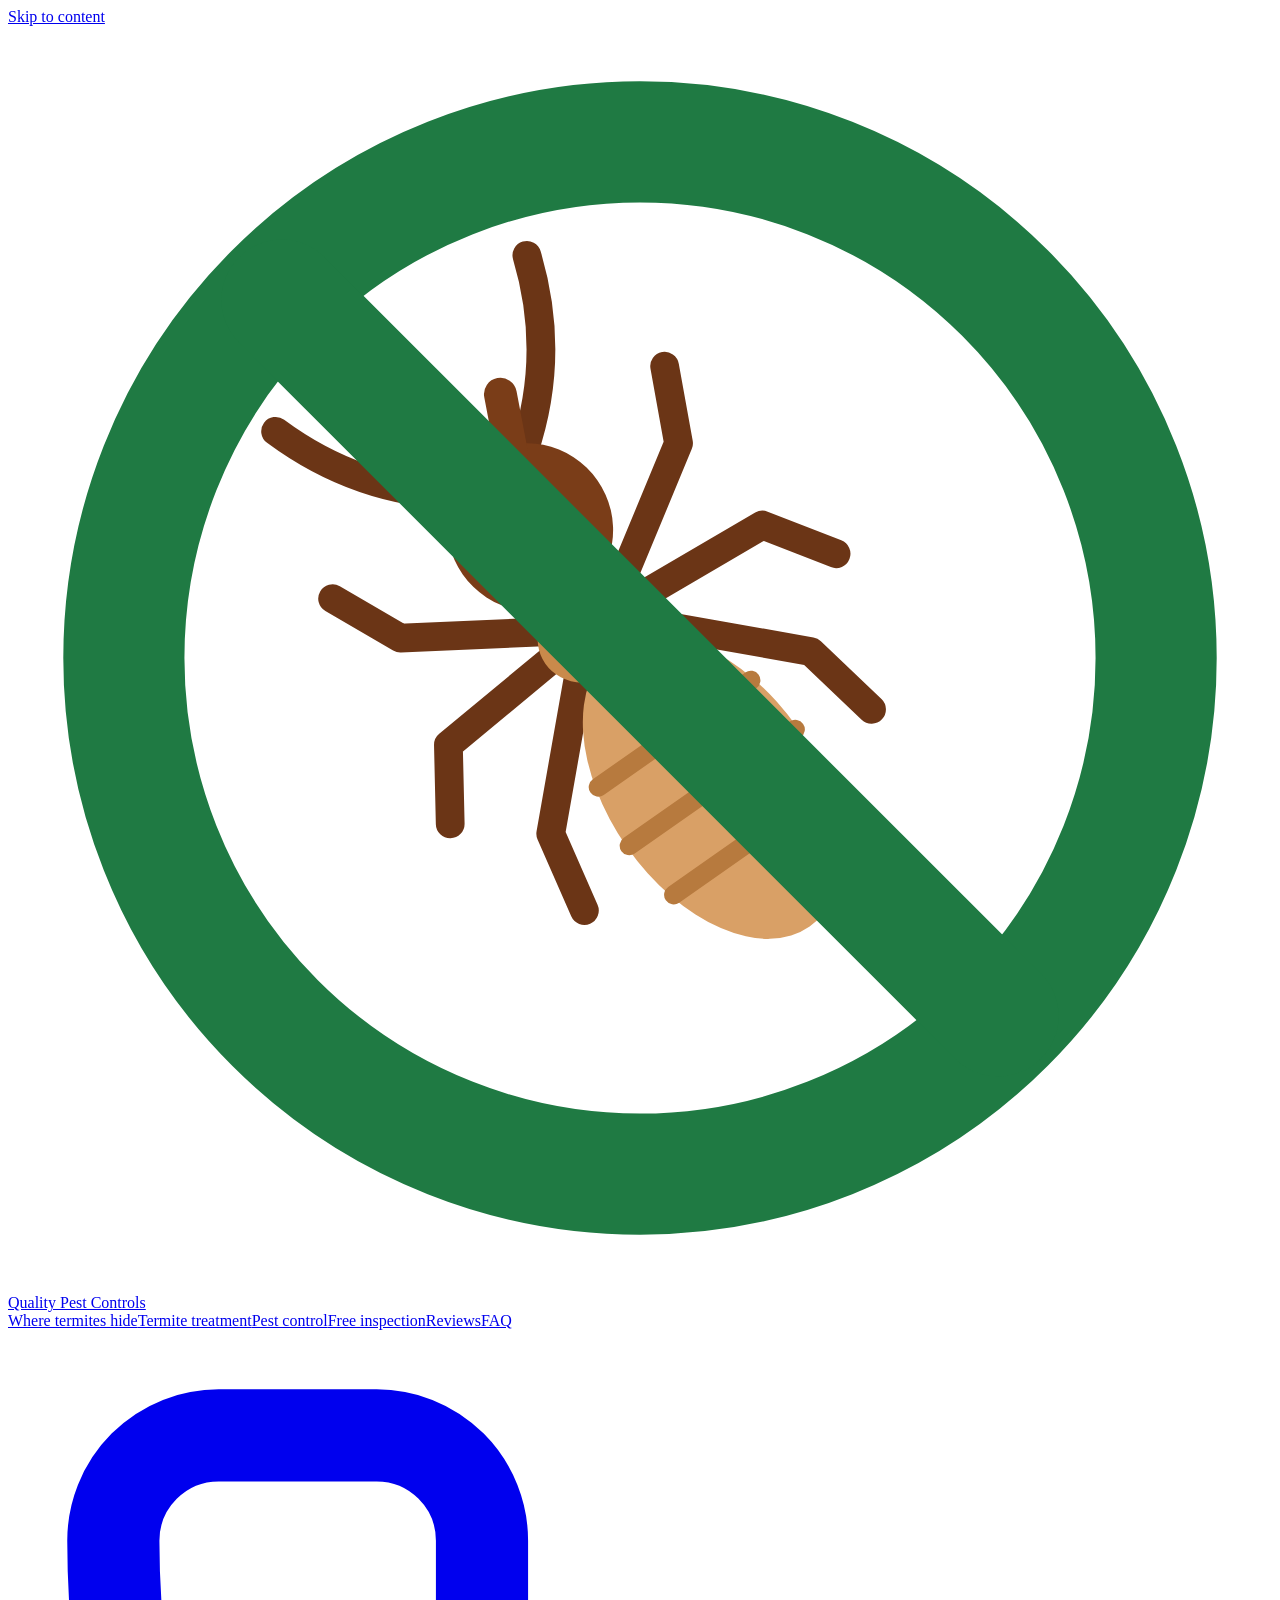
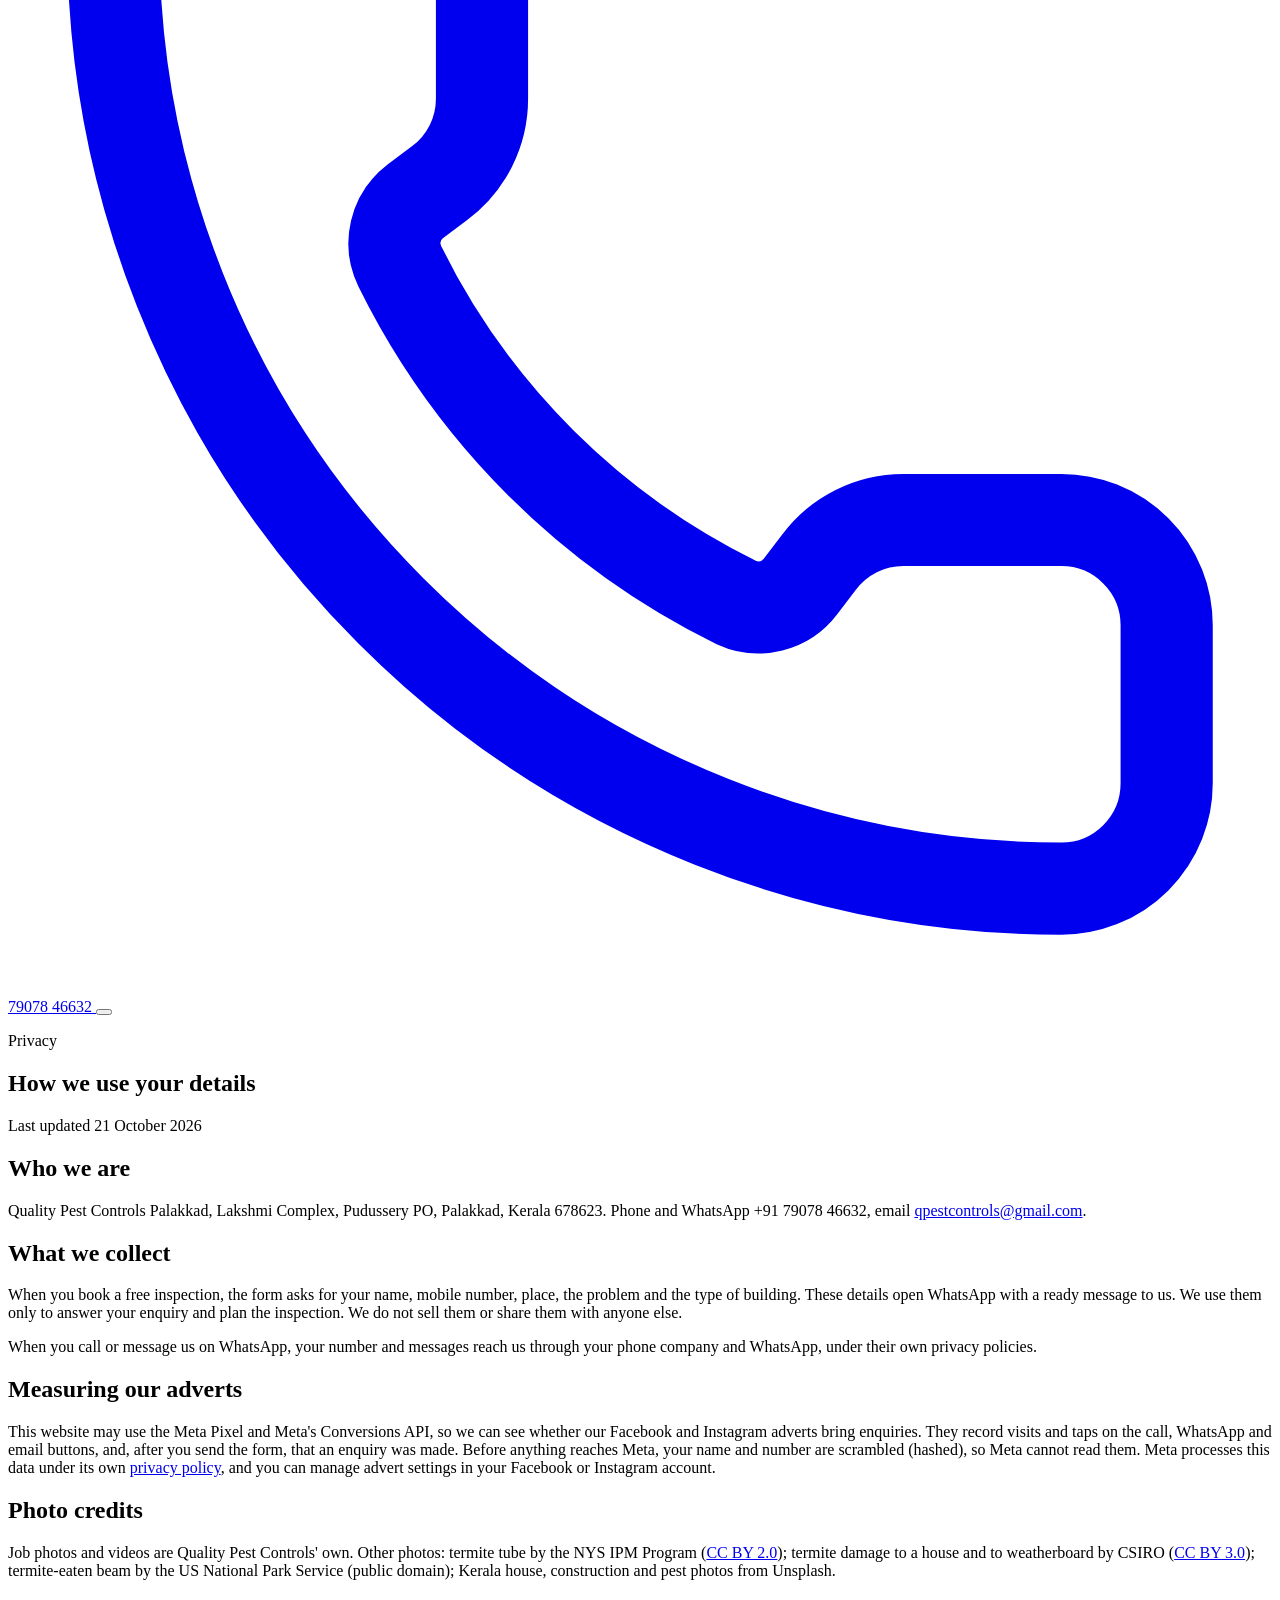
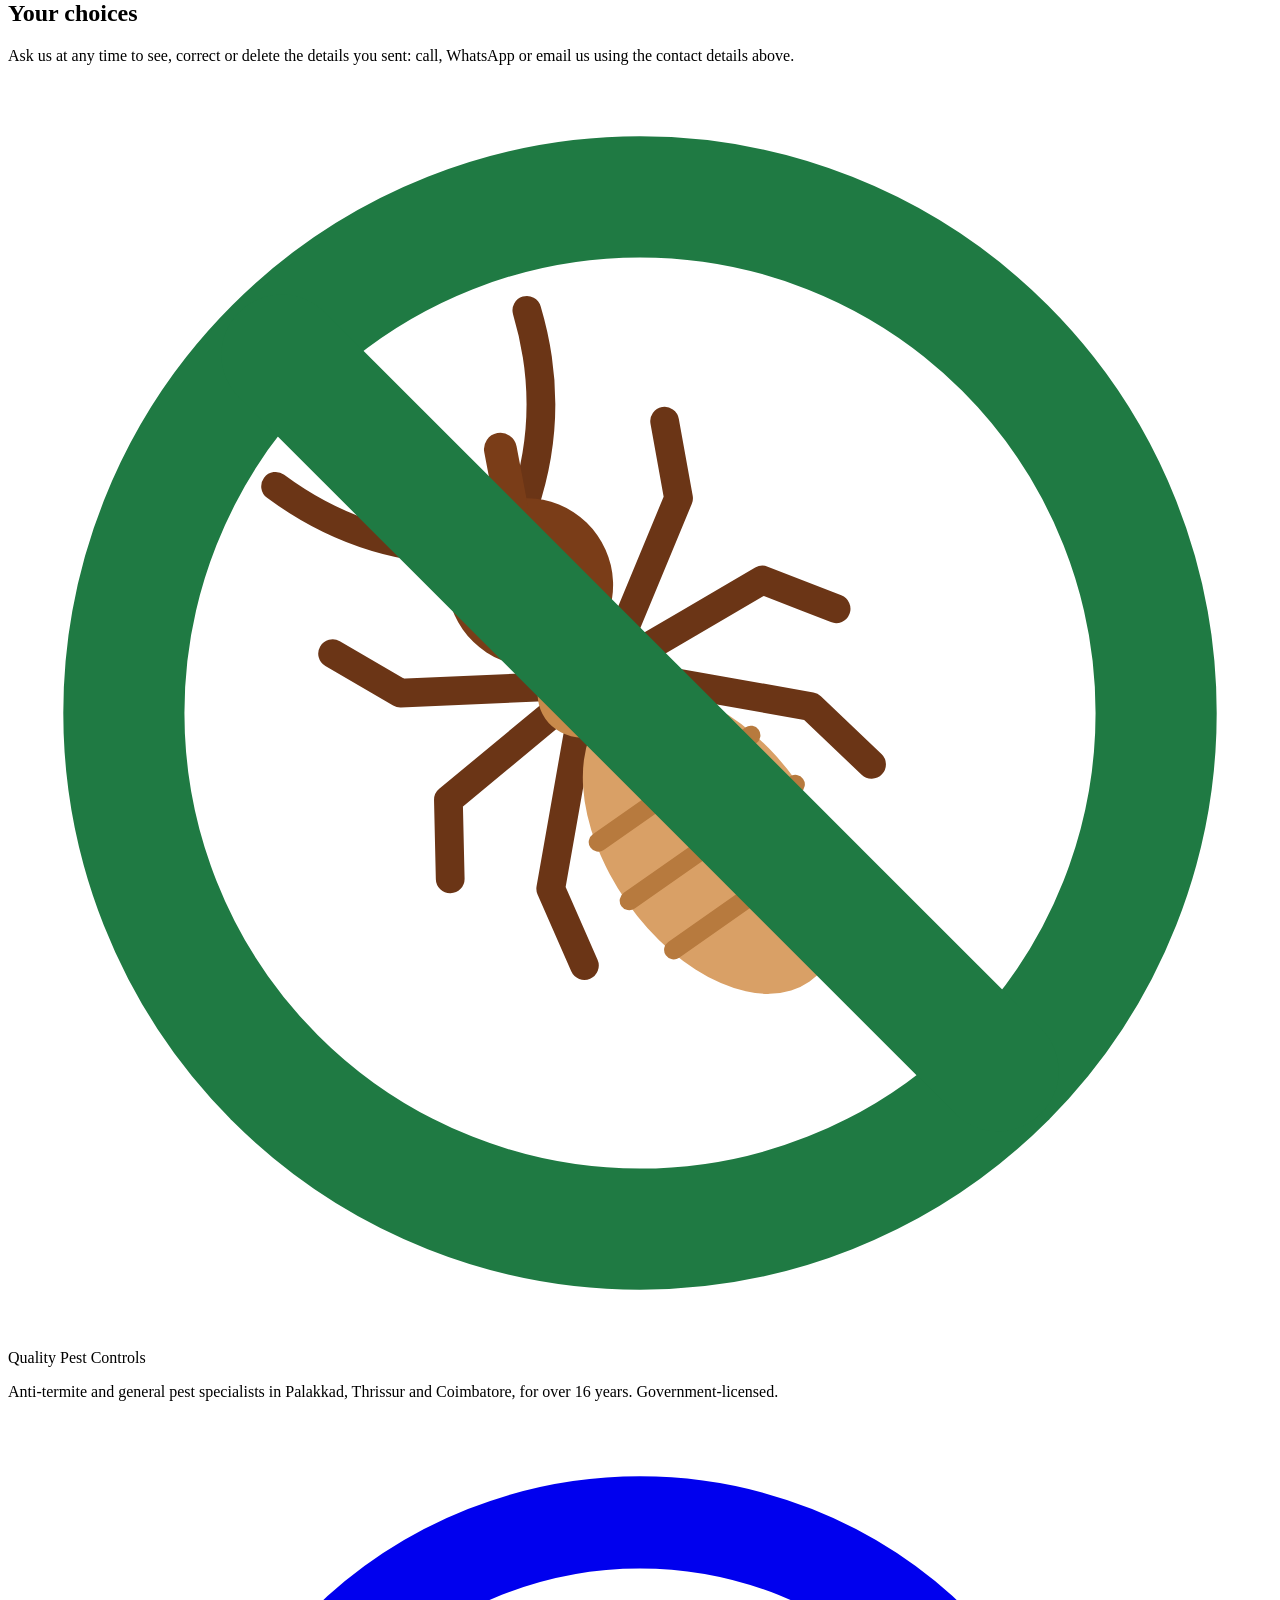
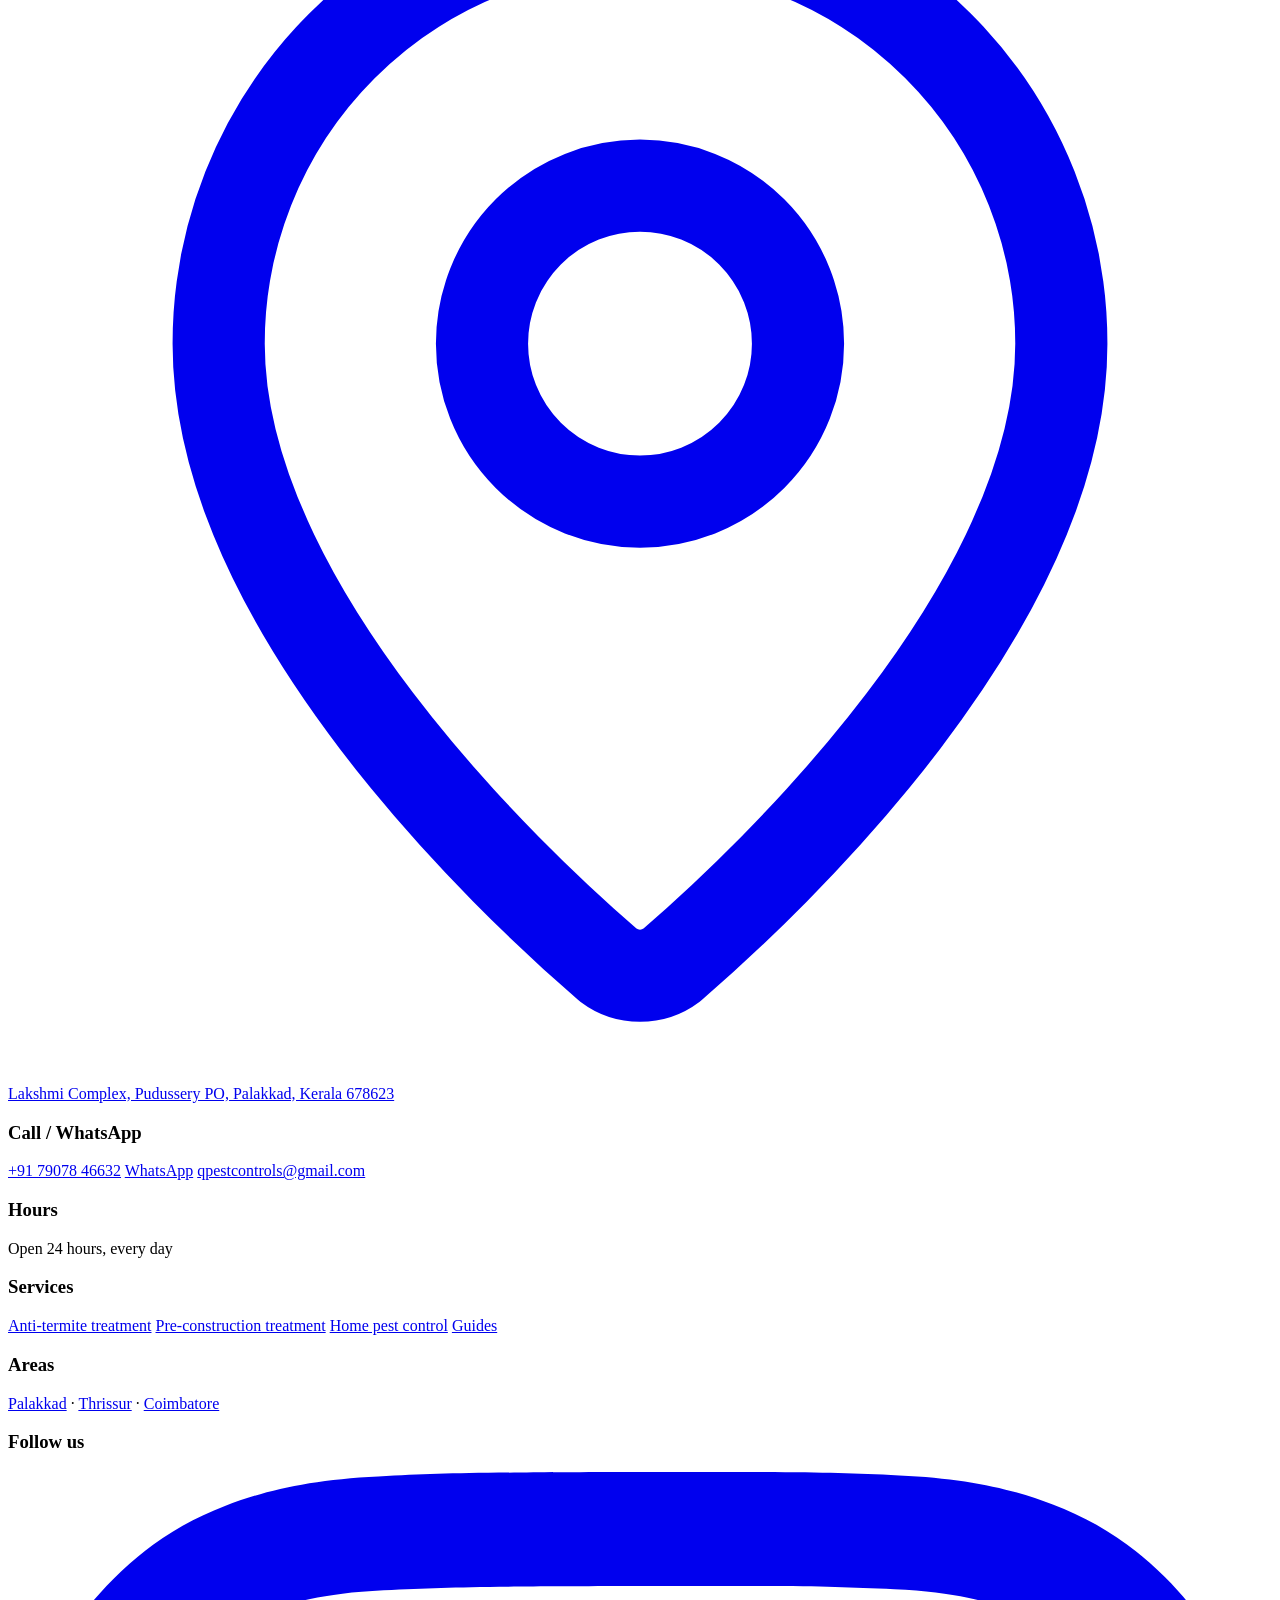
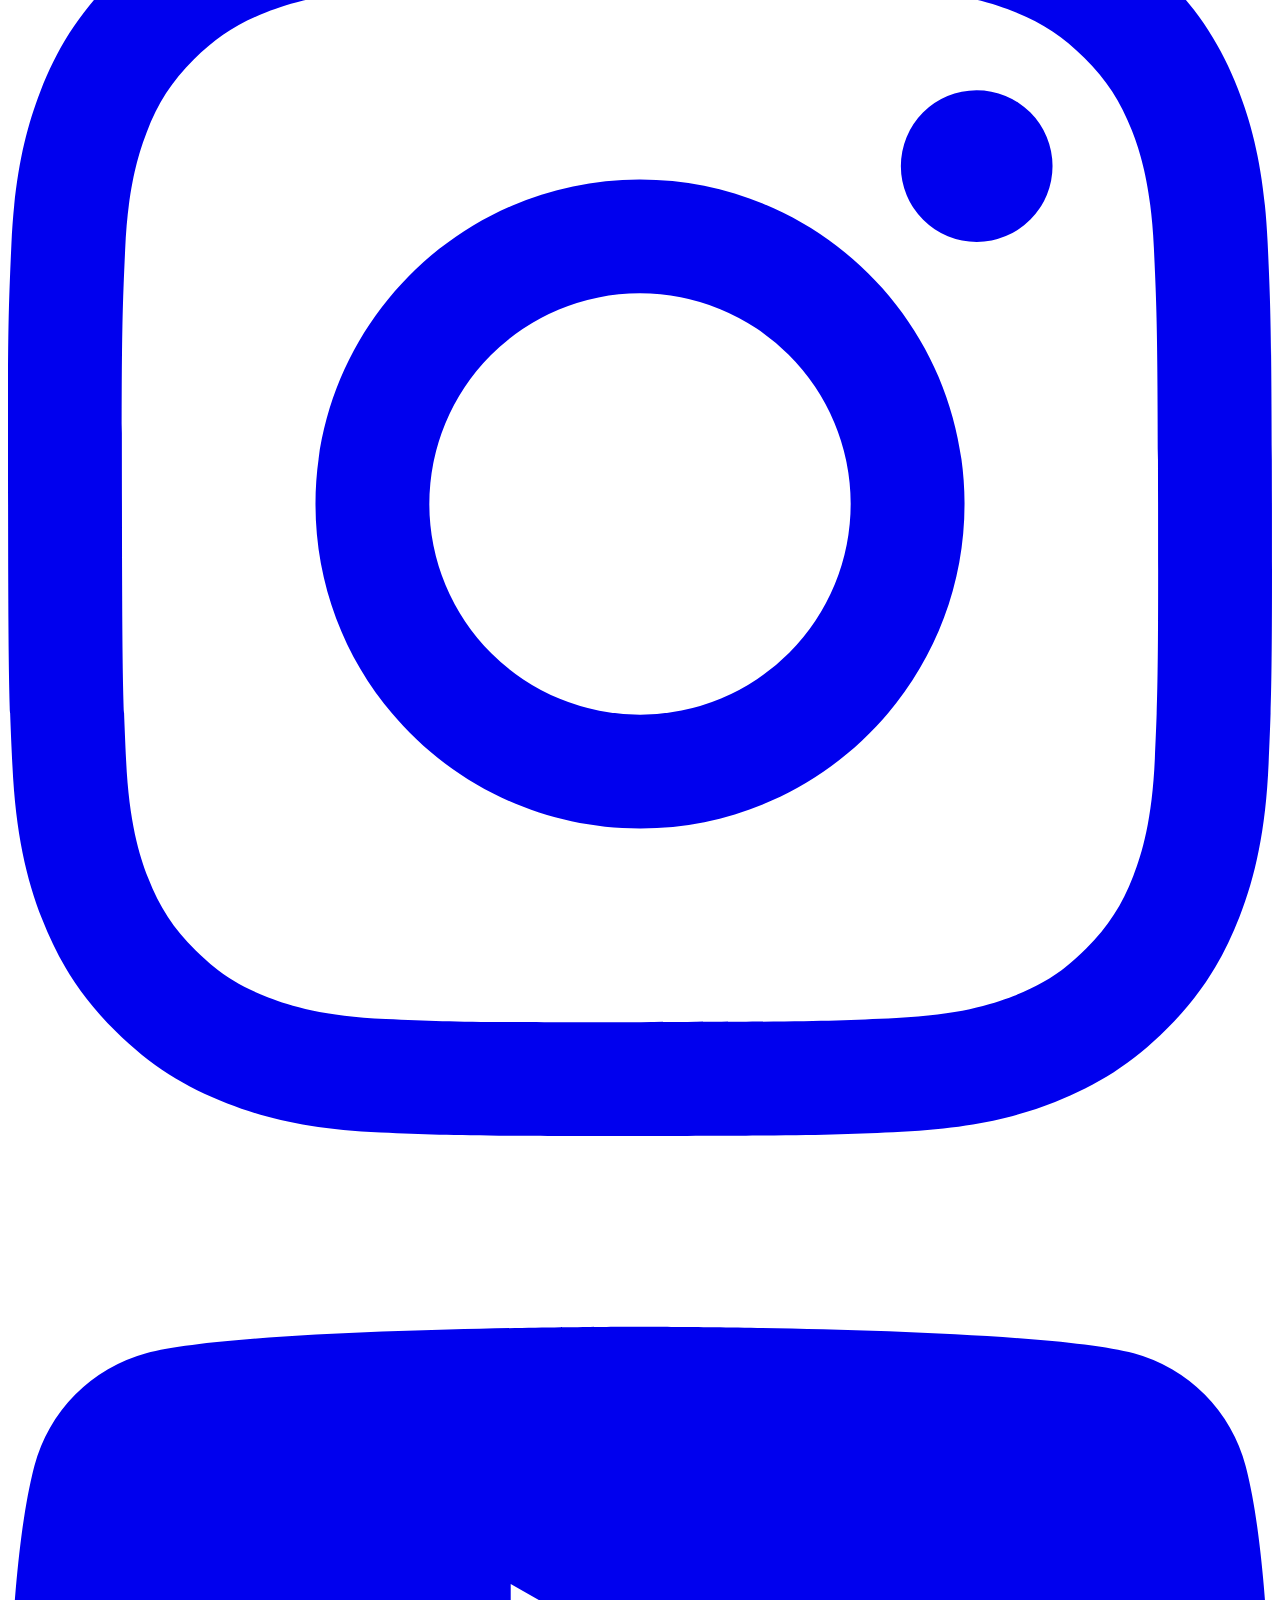
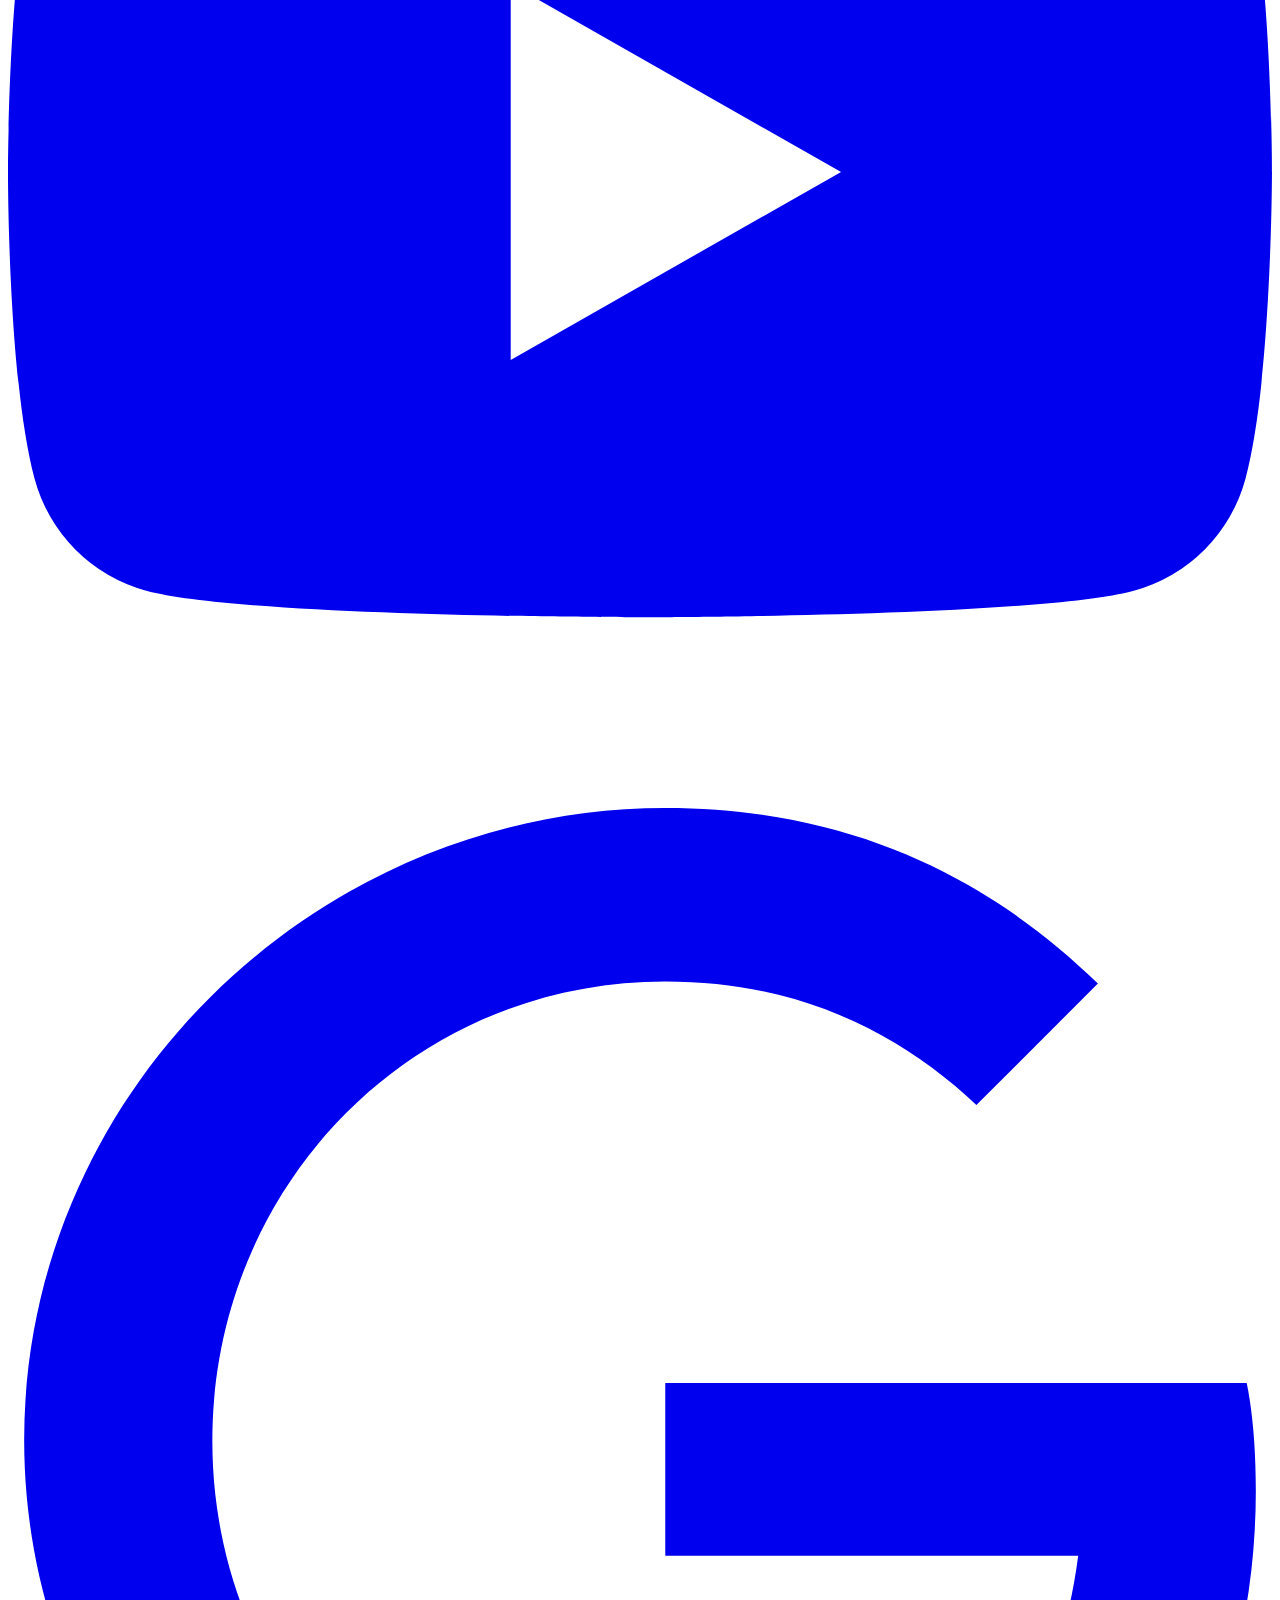
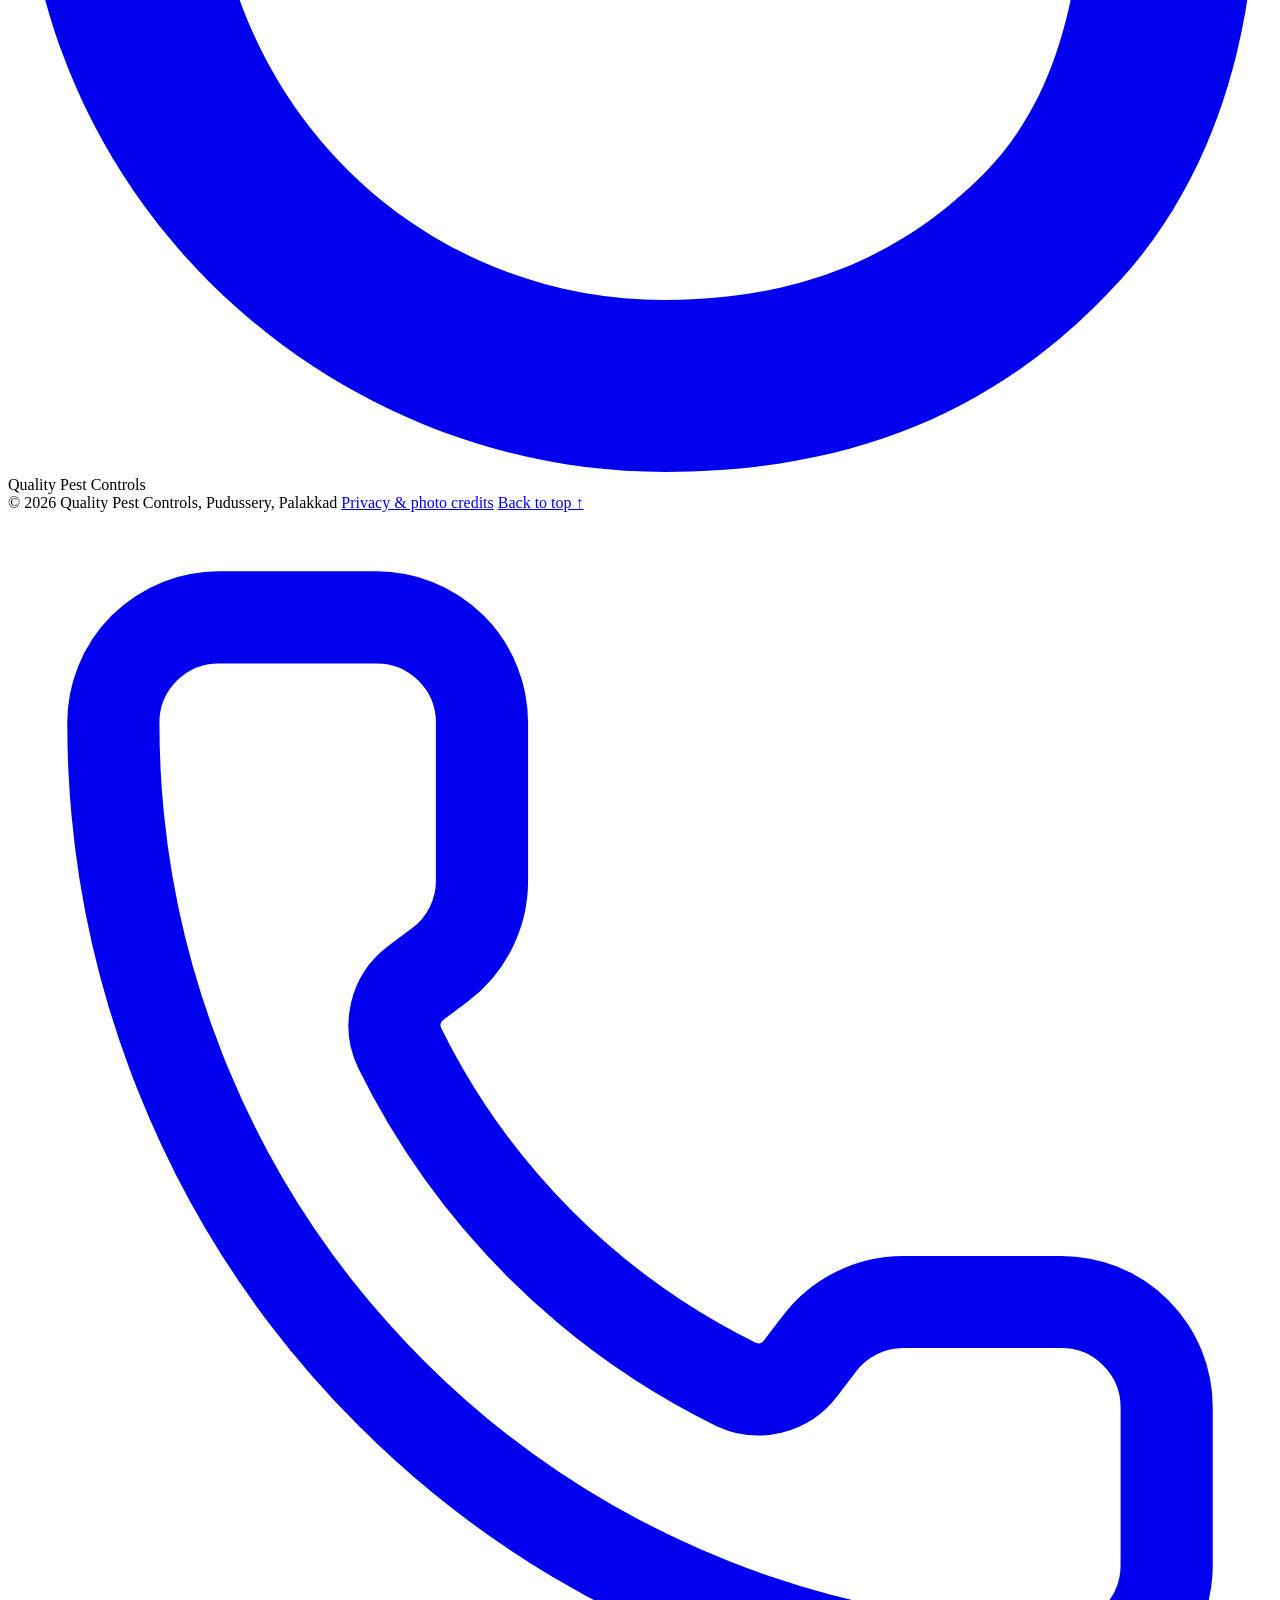
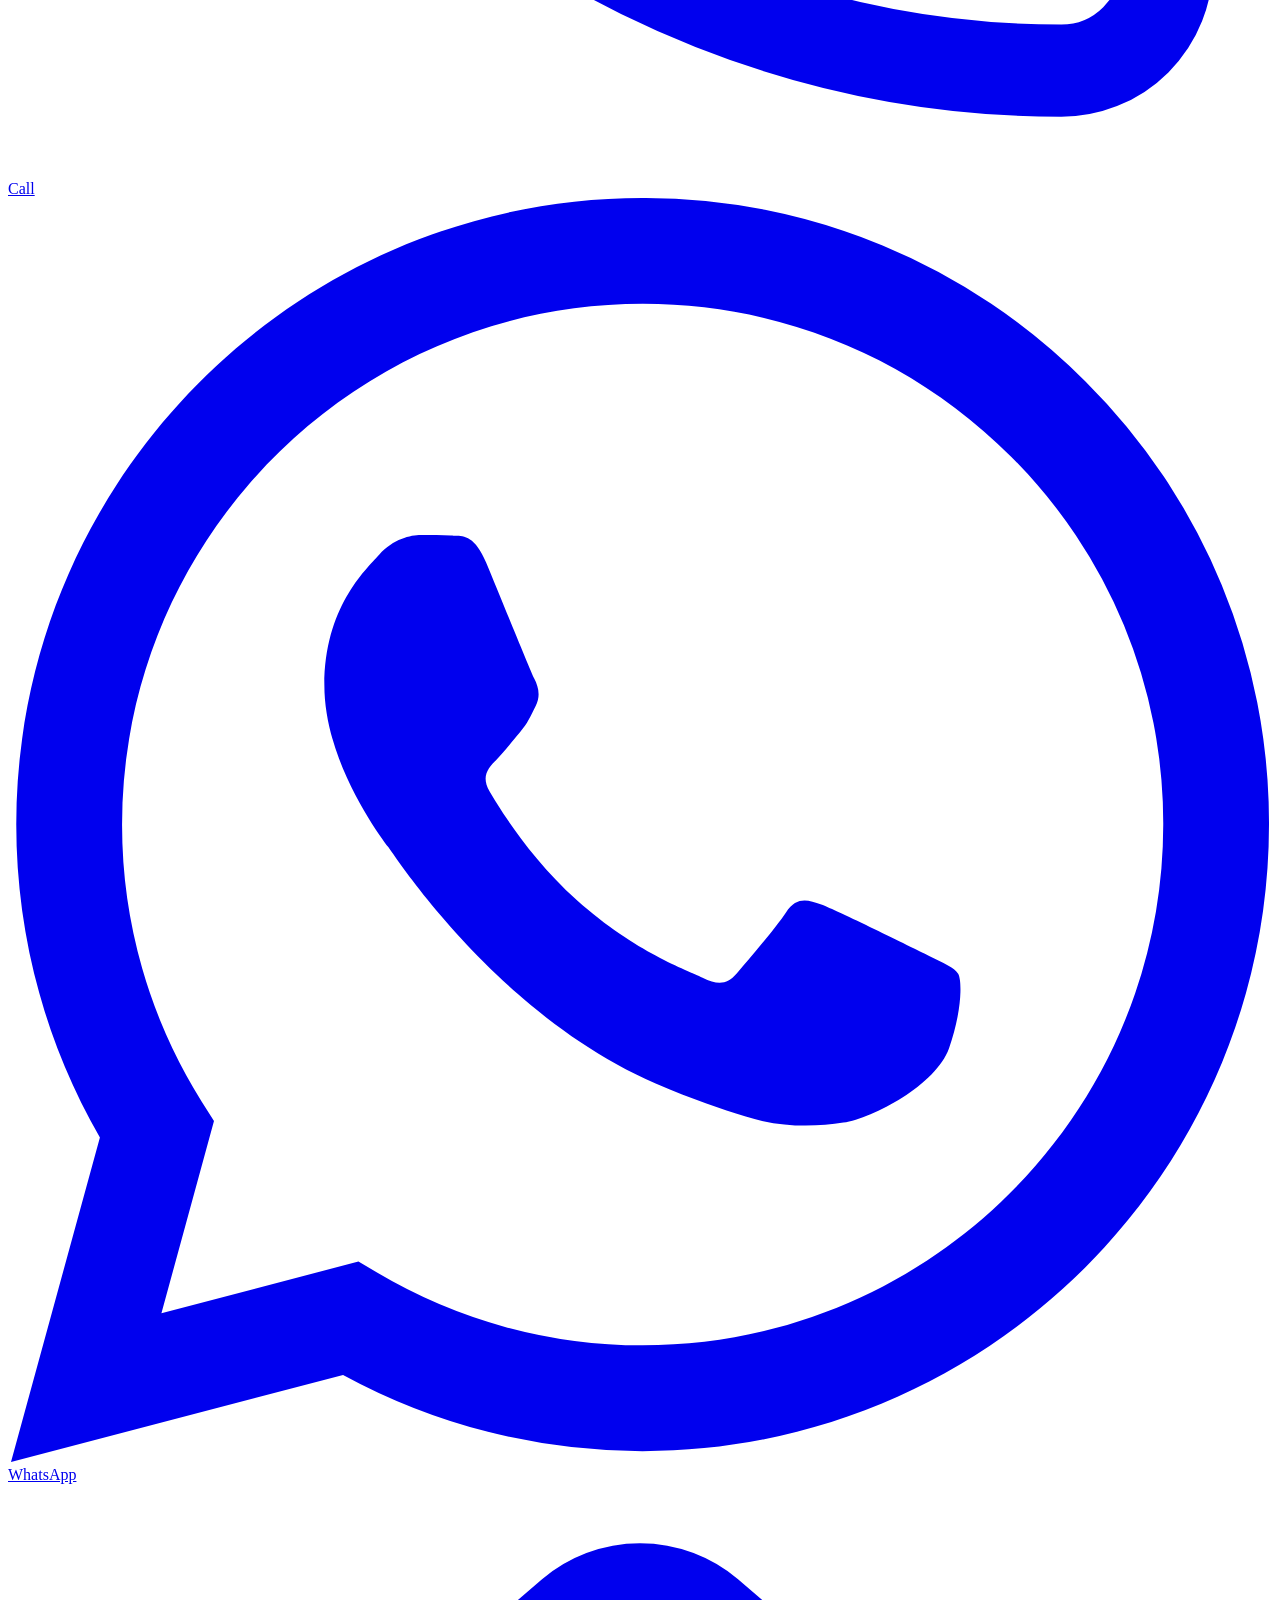
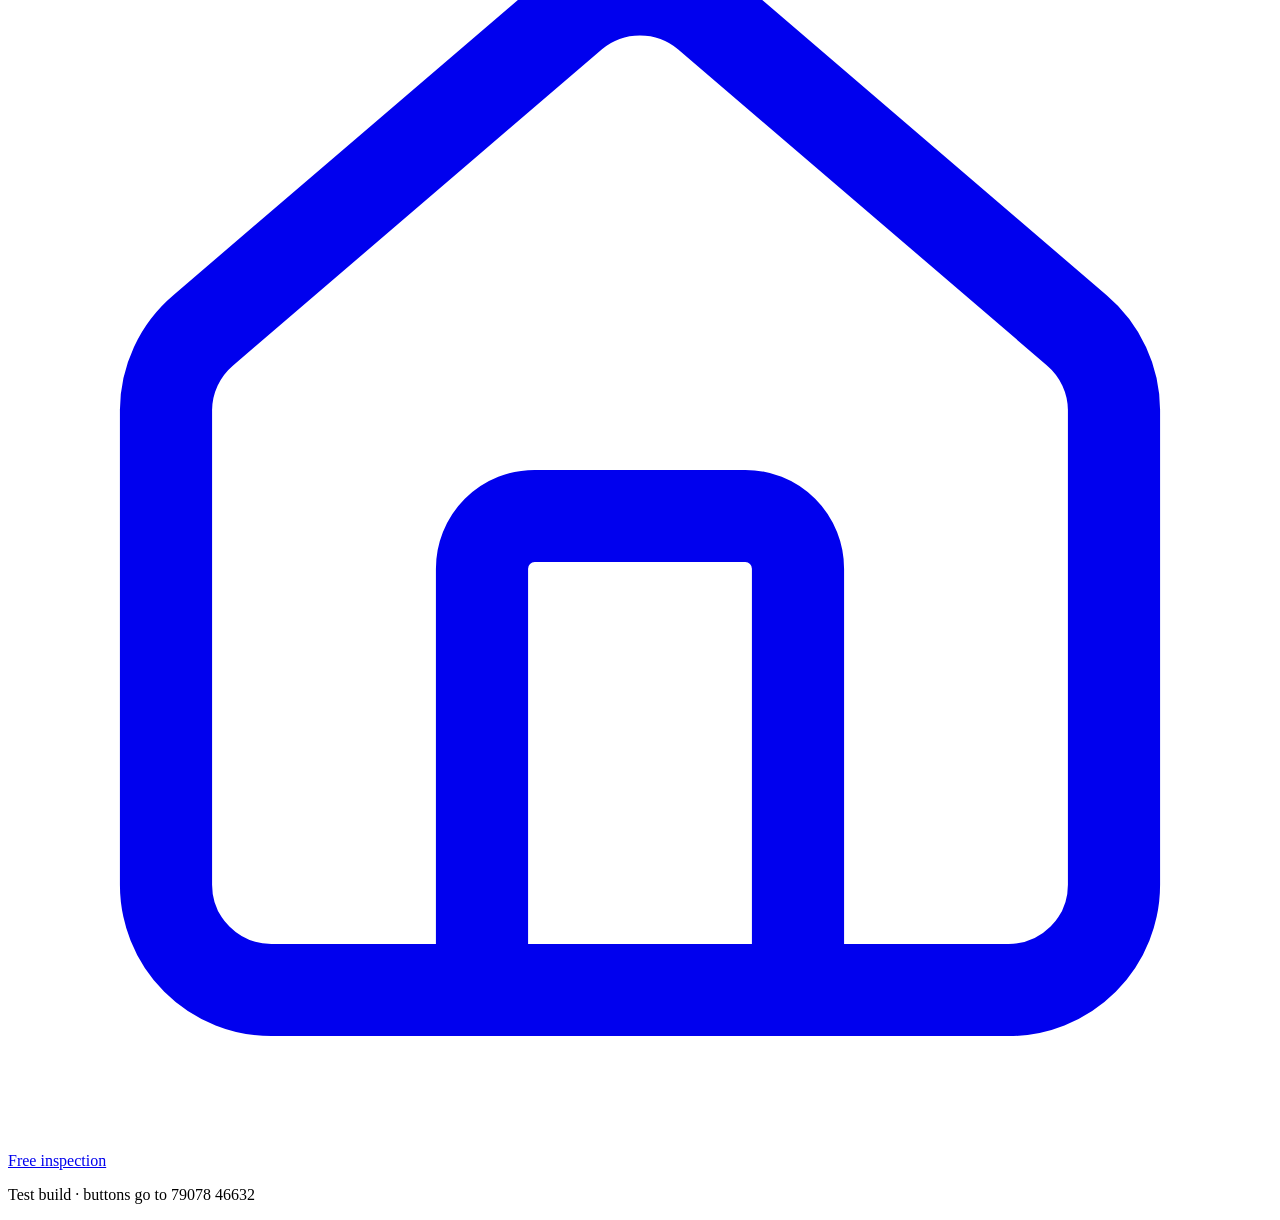
==== commit 350ee438: "Test build: new logo, lens spots, before/after termites, reviews wall, service pages and guide" ====
--- a/privacy/index.html
+++ b/privacy/index.html
@@ -1,4 +1,4 @@
-<!DOCTYPE html><html lang="en-IN"> <head><meta charset="utf-8"><meta name="viewport" content="width=device-width, initial-scale=1, viewport-fit=cover"><title>Privacy | Quality Pest Controls</title><meta name="description" content="How Quality Pest Controls uses the details you send through this website."><meta name="robots" content="noindex"><meta name="theme-color" content="#ffffff"><link rel="icon" href="/quality-pest-controls/favicon.svg" type="image/svg+xml"><link rel="icon" href="/quality-pest-controls/favicon-32.png" sizes="32x32" type="image/png"><link rel="apple-touch-icon" href="/quality-pest-controls/apple-touch-icon.png"><meta property="og:type" content="website"><meta property="og:site_name" content="Quality Pest Controls"><meta property="og:locale" content="en_IN"><meta property="og:title" content="Privacy | Quality Pest Controls"><meta property="og:description" content="How Quality Pest Controls uses the details you send through this website."><meta property="og:url" content="https://qualitypestcontrolservices.in/quality-pest-controls/privacy/"><meta property="og:image" content="https://qualitypestcontrolservices.in/og.png"><meta property="og:image:width" content="1200"><meta property="og:image:height" content="630"><meta name="twitter:card" content="summary_large_image"><script type="application/ld+json">{"@context":"https://schema.org","@graph":[{"@type":"HomeAndConstructionBusiness","@id":"https://qualitypestcontrolservices.in/#business","name":"Quality Pest Controls Palakkad","alternateName":"Quality Pest Controls","slogan":"Anti-termite and general pest specialists","url":"https://qualitypestcontrolservices.in/","telephone":"+917559849772","email":"qpestcontrols@gmail.com","image":"https://qualitypestcontrolservices.in/og.png","logo":"https://qualitypestcontrolservices.in/logo.png","description":"Anti-termite and general pest specialists with over 16 years of experience. Pre-construction and post-construction anti-termite treatment, and control of cockroaches, ants, bedbugs, rats and mosquitoes, in Palakkad, Thrissur and Coimbatore. Free inspection at your home, no visiting charges.","address":{"@type":"PostalAddress","streetAddress":"Lakshmi Complex, Pudussery PO","addressLocality":"Palakkad","addressRegion":"Kerala","postalCode":"678623","addressCountry":"IN"},"geo":{"@type":"GeoCoordinates","latitude":10.778303,"longitude":76.7117748},"hasMap":"https://www.google.com/maps?cid=15903307633172540570","openingHoursSpecification":[{"@type":"OpeningHoursSpecification","dayOfWeek":["Monday","Tuesday","Wednesday","Thursday","Friday","Saturday","Sunday"],"opens":"00:00","closes":"23:59"}],"areaServed":[{"@type":"City","name":"Palakkad","containedInPlace":{"@type":"State","name":"Kerala"}},{"@type":"City","name":"Thrissur","containedInPlace":{"@type":"State","name":"Kerala"}},{"@type":"City","name":"Coimbatore","containedInPlace":{"@type":"State","name":"Tamil Nadu"}}],"knowsAbout":["Anti-termite treatment","Pre-construction termite treatment","Post-construction termite treatment","Cockroach control","Ant control","Bedbug control","Rat and mouse control","Mosquito control"],"makesOffer":[{"@type":"Offer","name":"Free home inspection","price":"0","priceCurrency":"INR","description":"Inspection at your home with no visiting charges; the price is given before any work starts."}],"hasOfferCatalog":{"@type":"OfferCatalog","name":"Pest control services","itemListElement":[{"@type":"Offer","itemOffered":{"@id":"https://qualitypestcontrolservices.in/#post-construction"}},{"@type":"Offer","itemOffered":{"@id":"https://qualitypestcontrolservices.in/#pre-construction"}},{"@type":"Offer","itemOffered":{"@id":"https://qualitypestcontrolservices.in/#general-pest-control"}}]},"sameAs":["https://www.google.com/maps?cid=15903307633172540570","https://www.instagram.com/qualitypestco/","https://www.youtube.com/@qualitypestcontrols2463"]},{"@type":"Service","@id":"https://qualitypestcontrolservices.in/#post-construction","name":"Post-construction anti-termite treatment","serviceType":"Post-construction anti-termite treatment","description":"For a house or building that is already standing, the area is cleaned first. Then we drill small holes along the line where the floor meets the walls, fill them with termiticide and seal them. Door and window frames the termites have reached are treated too.","provider":{"@id":"https://qualitypestcontrolservices.in/#business"},"areaServed":[{"@type":"City","name":"Palakkad","containedInPlace":{"@type":"State","name":"Kerala"}},{"@type":"City","name":"Thrissur","containedInPlace":{"@type":"State","name":"Kerala"}},{"@type":"City","name":"Coimbatore","containedInPlace":{"@type":"State","name":"Tamil Nadu"}}]},{"@type":"Service","@id":"https://qualitypestcontrolservices.in/#pre-construction","name":"Pre-construction anti-termite treatment","serviceType":"Pre-construction anti-termite treatment","description":"For a building that is going up, the soil is treated in stages, from the foundation trenches to the plinth, so termites can’t come up from below. Call us before the first concrete is poured.","provider":{"@id":"https://qualitypestcontrolservices.in/#business"},"areaServed":[{"@type":"City","name":"Palakkad","containedInPlace":{"@type":"State","name":"Kerala"}},{"@type":"City","name":"Thrissur","containedInPlace":{"@type":"State","name":"Kerala"}},{"@type":"City","name":"Coimbatore","containedInPlace":{"@type":"State","name":"Tamil Nadu"}}]},{"@type":"Service","@id":"https://qualitypestcontrolservices.in/#general-pest-control","name":"General pest control","serviceType":"General pest control","description":"Control of cockroaches, ants, bedbugs, rats and mice, mosquitoes in homes, using odourless, government-approved chemicals.","provider":{"@id":"https://qualitypestcontrolservices.in/#business"},"areaServed":[{"@type":"City","name":"Palakkad","containedInPlace":{"@type":"State","name":"Kerala"}},{"@type":"City","name":"Thrissur","containedInPlace":{"@type":"State","name":"Kerala"}},{"@type":"City","name":"Coimbatore","containedInPlace":{"@type":"State","name":"Tamil Nadu"}}]},{"@type":"WebSite","@id":"https://qualitypestcontrolservices.in/#website","url":"https://qualitypestcontrolservices.in/","name":"Quality Pest Controls","inLanguage":"en-IN","publisher":{"@id":"https://qualitypestcontrolservices.in/#business"}},{"@type":"FAQPage","@id":"https://qualitypestcontrolservices.in/#faq","mainEntity":[{"@type":"Question","name":"Is the inspection really free?","acceptedAnswer":{"@type":"Answer","text":"Yes. We come to your home, look at the problem and tell you what it needs and the price. There are no visiting charges, and you decide afterwards."}},{"@type":"Question","name":"How do I know it is termites?","acceptedAnswer":{"@type":"Answer","text":"Look for thin mud tubes running up walls or behind skirting, door frames that sound hollow when tapped, wood that crumbles into powder, and small wings near lights after the first rains. Send us a photo on WhatsApp if you are not sure."}},{"@type":"Question","name":"What is the difference between pre-construction and post-construction treatment?","acceptedAnswer":{"@type":"Answer","text":"Pre-construction treatment is for a building that is going up. The soil is treated in stages, from the foundation trenches to the plinth. Post-construction treatment is for a building that is already standing. The area is cleaned first, then small holes along the floor–wall line are filled with termiticide, and affected door and window frames are treated."}},{"@type":"Question","name":"I am building a house. When should I call?","acceptedAnswer":{"@type":"Answer","text":"Before the first concrete goes into the foundation, ideally when the trenches are being dug. The treatment is done in stages as the building goes up, so tell your contractor or engineer early."}},{"@type":"Question","name":"What does it cost?","acceptedAnswer":{"@type":"Answer","text":"The price depends on the area to be treated, whether the building is new or already built, and how far the termites have spread. You get the price at the free inspection, before any work starts."}},{"@type":"Question","name":"How long does the work take?","acceptedAnswer":{"@type":"Answer","text":"It depends on the size of the building and how far the termites have spread. One customer wrote on Google that the crew \"finished the job in about 5 hrs\". Ask at the inspection how long your house will take."}},{"@type":"Question","name":"Is it safe for children and pets?","acceptedAnswer":{"@type":"Answer","text":"For home pests we use odourless, government-approved chemicals. Ask the technician which rooms to keep children and pets out of, and for how long. They will explain it for the product used in your house."}},{"@type":"Question","name":"Do you come on Sundays?","acceptedAnswer":{"@type":"Answer","text":"Our Google listing shows us open 24 hours, every day. Call and we will fix a time that suits you. One customer wrote that we came for the inspection on a Sunday."}},{"@type":"Question","name":"Which areas do you serve?","acceptedAnswer":{"@type":"Answer","text":"Homes and buildings across Palakkad, Thrissur and Coimbatore, from our office at Pudussery, Palakkad."}}]}]}</script><!-- Hide reveal targets only when motion will run; show everything if the motion script never loads. --><script>
+<!DOCTYPE html><html lang="en-IN"> <head><meta charset="utf-8"><meta name="viewport" content="width=device-width, initial-scale=1, viewport-fit=cover"><title>Privacy | Quality Pest Controls</title><meta name="description" content="How Quality Pest Controls uses the details you send through this website."><meta name="robots" content="noindex"><meta name="theme-color" content="#ffffff"><link rel="icon" href="/quality-pest-controls/favicon.svg" type="image/svg+xml"><link rel="icon" href="/quality-pest-controls/favicon-32.png" sizes="32x32" type="image/png"><link rel="apple-touch-icon" href="/quality-pest-controls/apple-touch-icon.png"><meta property="og:type" content="website"><meta property="og:site_name" content="Quality Pest Controls"><meta property="og:locale" content="en_IN"><meta property="og:title" content="Privacy | Quality Pest Controls"><meta property="og:description" content="How Quality Pest Controls uses the details you send through this website."><meta property="og:url" content="https://qualitypestcontrolservices.in/quality-pest-controls/privacy/"><meta property="og:image" content="https://qualitypestcontrolservices.in/og.png"><meta property="og:image:width" content="1200"><meta property="og:image:height" content="630"><meta name="twitter:card" content="summary_large_image"><script type="application/ld+json">{"@context":"https://schema.org","@graph":[{"@type":"HomeAndConstructionBusiness","@id":"https://qualitypestcontrolservices.in/#business","name":"Quality Pest Controls Palakkad","alternateName":"Quality Pest Controls","slogan":"Anti-termite and general pest specialists","url":"https://qualitypestcontrolservices.in/","telephone":"+917559849772","email":"qpestcontrols@gmail.com","image":"https://qualitypestcontrolservices.in/og.png","logo":"https://qualitypestcontrolservices.in/logo.png","description":"Anti-termite and general pest specialists with over 16 years of experience. Pre-construction and post-construction anti-termite treatment, and control of cockroaches, ants, bedbugs, rats and mosquitoes, in Palakkad, Thrissur and Coimbatore. Free inspection at your home, no visiting charges.","address":{"@type":"PostalAddress","streetAddress":"Lakshmi Complex, Pudussery PO","addressLocality":"Palakkad","addressRegion":"Kerala","postalCode":"678623","addressCountry":"IN"},"geo":{"@type":"GeoCoordinates","latitude":10.778303,"longitude":76.7117748},"hasMap":"https://www.google.com/maps?cid=15903307633172540570","openingHoursSpecification":[{"@type":"OpeningHoursSpecification","dayOfWeek":["Monday","Tuesday","Wednesday","Thursday","Friday","Saturday","Sunday"],"opens":"00:00","closes":"23:59"}],"areaServed":[{"@type":"City","name":"Palakkad","containedInPlace":{"@type":"State","name":"Kerala"}},{"@type":"City","name":"Thrissur","containedInPlace":{"@type":"State","name":"Kerala"}},{"@type":"City","name":"Coimbatore","containedInPlace":{"@type":"State","name":"Tamil Nadu"}}],"knowsAbout":["Anti-termite treatment","Pre-construction termite treatment","Post-construction termite treatment","Cockroach control","Ant control","Bedbug control","Rat and mouse control","Mosquito control"],"makesOffer":[{"@type":"Offer","name":"Free home inspection","price":"0","priceCurrency":"INR","description":"Inspection at your home with no visiting charges; the price is given before any work starts."}],"hasOfferCatalog":{"@type":"OfferCatalog","name":"Pest control services","itemListElement":[{"@type":"Offer","itemOffered":{"@id":"https://qualitypestcontrolservices.in/#post-construction"}},{"@type":"Offer","itemOffered":{"@id":"https://qualitypestcontrolservices.in/#pre-construction"}},{"@type":"Offer","itemOffered":{"@id":"https://qualitypestcontrolservices.in/#general-pest-control"}}]},"sameAs":["https://www.google.com/maps?cid=15903307633172540570","https://www.instagram.com/qualitypestco/","https://www.youtube.com/@qualitypestcontrols2463"]},{"@type":"Service","@id":"https://qualitypestcontrolservices.in/#post-construction","name":"Post-construction anti-termite treatment","serviceType":"Post-construction anti-termite treatment","description":"For a house or building that is already standing, the area is cleaned first. Then we drill small holes along the line where the floor meets the walls, fill them with termiticide and seal them. Door and window frames the termites have reached are treated too.","provider":{"@id":"https://qualitypestcontrolservices.in/#business"},"areaServed":[{"@type":"City","name":"Palakkad","containedInPlace":{"@type":"State","name":"Kerala"}},{"@type":"City","name":"Thrissur","containedInPlace":{"@type":"State","name":"Kerala"}},{"@type":"City","name":"Coimbatore","containedInPlace":{"@type":"State","name":"Tamil Nadu"}}]},{"@type":"Service","@id":"https://qualitypestcontrolservices.in/#pre-construction","name":"Pre-construction anti-termite treatment","serviceType":"Pre-construction anti-termite treatment","description":"For a building that is going up, the soil is treated in stages, from the foundation trenches to the plinth, so termites can’t come up from below. Call us before the first concrete is poured.","provider":{"@id":"https://qualitypestcontrolservices.in/#business"},"areaServed":[{"@type":"City","name":"Palakkad","containedInPlace":{"@type":"State","name":"Kerala"}},{"@type":"City","name":"Thrissur","containedInPlace":{"@type":"State","name":"Kerala"}},{"@type":"City","name":"Coimbatore","containedInPlace":{"@type":"State","name":"Tamil Nadu"}}]},{"@type":"Service","@id":"https://qualitypestcontrolservices.in/#general-pest-control","name":"General pest control","serviceType":"General pest control","description":"Control of cockroaches, ants, bedbugs, rats and mice, mosquitoes in homes, using odourless, government-approved chemicals.","provider":{"@id":"https://qualitypestcontrolservices.in/#business"},"areaServed":[{"@type":"City","name":"Palakkad","containedInPlace":{"@type":"State","name":"Kerala"}},{"@type":"City","name":"Thrissur","containedInPlace":{"@type":"State","name":"Kerala"}},{"@type":"City","name":"Coimbatore","containedInPlace":{"@type":"State","name":"Tamil Nadu"}}]},{"@type":"WebSite","@id":"https://qualitypestcontrolservices.in/#website","url":"https://qualitypestcontrolservices.in/","name":"Quality Pest Controls","inLanguage":"en-IN","publisher":{"@id":"https://qualitypestcontrolservices.in/#business"}}]}</script><!-- Hide reveal targets only when motion will run; show everything if the motion script never loads. --><script>
       (function () {
         var d = document.documentElement;
         if (matchMedia('(prefers-reduced-motion: reduce)').matches) return;
@@ -7,6 +7,5 @@
           if (!window.__motionReady) d.classList.remove('motion');
         }, 3000);
       })();
-    </script><meta http-equiv="content-security-policy" content="default-src 'self';img-src 'self' data:;font-src 'self';connect-src 'self';base-uri 'self';form-action 'self' https://wa.me https://api.whatsapp.com;object-src 'none';manifest-src 'self'; script-src 'self' 'sha256-1Od5kH6KjkB+PkTXFalFAikol0kD7Vx5iLWMfcHHzb0=' 'sha256-Q5naJCNdajvyE2fBGQYboFm9EykPhMxUF2CzzkC/80o=' 'sha256-rbBeTlOFBZQnv8P9Blv+XRXmUM9V+X01rViAnHUfzBw=' 'sha256-s0yvMxncwa7i2ueWrTjyRrIIxLhr0ADUhyZapOlYmaQ=' 'sha256-BF0290pkb3jxQsE7z00xR8Imp8X34FLC88L0lkMnrGw=' 'sha256-QzWFZi+FLIx23tnm9SBU4aEgx4x8DsuASP07mfqol/c=' 'sha256-0chmwFk0zaA528yFfGV7J9ppIpdfTPPULncDF3WG7Zs=' 'sha256-eIXWvAmxkr251LJZkjniEK5LcPF3NkapbJepohwYRIc=' 'sha256-Q2BPg90ZMplYY+FSdApNErhpWafg2hcRRbndmvxuL/Q='; style-src 'self' 'sha256-47DEQpj8HBSa+/TImW+5JCeuQeRkm5NMpJWZG3hSuFU=';"><link rel="stylesheet" href="/quality-pest-controls/_astro/Base.BsJYuiDv.css"><link rel="stylesheet" href="/quality-pest-controls/_astro/privacy.BOw7Prg-.css"></head> <body> <a class="skip" href="#main">Skip to content</a> <div class="progress" aria-hidden="true"></div> <header class="hdr" data-hdr data-astro-cid-fh4e6gun> <div class="wrap hdr-in" data-astro-cid-fh4e6gun> <a href="/quality-pest-controls/#top" class="hdr-logo" aria-label="Quality Pest Controls, back to top" data-astro-cid-fh4e6gun><span class="logo" data-astro-cid-f7espo7c> <svg class="logo-mark" viewBox="0 0 48 48" aria-hidden="true" focusable="false" data-astro-cid-f7espo7c> <circle cx="21" cy="22" r="15.6" fill="#fff" stroke="#1e2b2b" stroke-width="6.4" data-astro-cid-f7espo7c></circle> <g transform="translate(21 22) rotate(45) scale(1.2)" fill="#a8562a" stroke="#a8562a" stroke-linecap="round" data-astro-cid-f7espo7c> <ellipse cx="0" cy="4.6" rx="3.5" ry="5.1" stroke="none" data-astro-cid-f7espo7c></ellipse> <ellipse cx="0" cy="-2.1" rx="2.1" ry="1.9" stroke="none" data-astro-cid-f7espo7c></ellipse> <ellipse cx="0" cy="-5.9" rx="2.3" ry="2.2" stroke="none" data-astro-cid-f7espo7c></ellipse> <path fill="none" stroke-width=".95" d="M-1 -7.7Q-2.2 -9.6-3.9 -10.2M1 -7.7Q2.2 -9.6 3.9 -10.2M-1.7 -2.9L-5.8 -5.6M-2 -1.8L-6.4 -1.2M-1.7 -.7L-5.4 3.4M1.7 -2.9L5.8 -5.6M2 -1.8L6.4 -1.2M1.7 -.7L5.4 3.4" data-astro-cid-f7espo7c></path> </g> <path d="M12.6 13.6L40.4 41.4" stroke="#fff" stroke-width="6.8" stroke-linecap="round" data-astro-cid-f7espo7c></path> <path d="M12.6 13.6L40.4 41.4" stroke="#1f7a43" stroke-width="3.9" stroke-linecap="round" data-astro-cid-f7espo7c></path> </svg> <span class="logo-words" data-astro-cid-f7espo7c> <span class="logo-q" data-astro-cid-f7espo7c> <span class="sr" data-astro-cid-f7espo7c>Q</span>uality
-</span> <span class="logo-pc" data-astro-cid-f7espo7c>Pest Controls</span> </span> </span></a> <nav class="hdr-nav" aria-label="Main" data-astro-cid-fh4e6gun> <a href="/quality-pest-controls/#termites" data-astro-cid-fh4e6gun>Where termites hide</a><a href="/quality-pest-controls/#services" data-astro-cid-fh4e6gun>Termite treatment</a><a href="/quality-pest-controls/#pests" data-astro-cid-fh4e6gun>Pest control</a><a href="/quality-pest-controls/#inspection" data-astro-cid-fh4e6gun>Free inspection</a><a href="/quality-pest-controls/#reviews" data-astro-cid-fh4e6gun>Reviews</a><a href="/quality-pest-controls/#faq" data-astro-cid-fh4e6gun>FAQ</a> </nav> <div class="hdr-cta" data-astro-cid-fh4e6gun> <a class="btn btn-primary btn-shine hdr-call magnetic" href="tel:+917907846632" data-astro-cid-fh4e6gun> <svg viewBox="0 0 24 24" fill="none" stroke="currentColor" stroke-width="1.75" stroke-linecap="round" stroke-linejoin="round" aria-hidden="true" focusable="false"><path d="M13.832 16.568a1 1 0 0 0 1.213-.303l.355-.465A2 2 0 0 1 17 15h3a2 2 0 0 1 2 2v3a2 2 0 0 1-2 2A18 18 0 0 1 2 4a2 2 0 0 1 2-2h3a2 2 0 0 1 2 2v3a2 2 0 0 1-.8 1.6l-.468.351a1 1 0 0 0-.292 1.233 14 14 0 0 0 6.392 6.384" /></svg><span data-astro-cid-fh4e6gun>79078 46632</span> </a> <button class="hdr-burger" type="button" aria-expanded="false" aria-controls="menu" aria-label="Open menu" data-burger data-astro-cid-fh4e6gun> <span data-astro-cid-fh4e6gun></span><span data-astro-cid-fh4e6gun></span> </button> </div> </div> <div class="menu" id="menu" data-menu hidden data-astro-cid-fh4e6gun> <nav class="wrap menu-nav" aria-label="Menu" data-astro-cid-fh4e6gun> <a href="/quality-pest-controls/#termites" data-astro-cid-fh4e6gun><small data-astro-cid-fh4e6gun>01</small>Where termites hide</a><a href="/quality-pest-controls/#services" data-astro-cid-fh4e6gun><small data-astro-cid-fh4e6gun>02</small>Termite treatment</a><a href="/quality-pest-controls/#pests" data-astro-cid-fh4e6gun><small data-astro-cid-fh4e6gun>03</small>Pest control</a><a href="/quality-pest-controls/#inspection" data-astro-cid-fh4e6gun><small data-astro-cid-fh4e6gun>04</small>Free inspection</a><a href="/quality-pest-controls/#reviews" data-astro-cid-fh4e6gun><small data-astro-cid-fh4e6gun>05</small>Reviews</a><a href="/quality-pest-controls/#faq" data-astro-cid-fh4e6gun><small data-astro-cid-fh4e6gun>06</small>FAQ</a> </nav> <div class="wrap menu-cta" data-astro-cid-fh4e6gun> <a class="btn btn-primary" href="tel:+917907846632" data-astro-cid-fh4e6gun><svg viewBox="0 0 24 24" fill="none" stroke="currentColor" stroke-width="1.75" stroke-linecap="round" stroke-linejoin="round" aria-hidden="true" focusable="false"><path d="M13.832 16.568a1 1 0 0 0 1.213-.303l.355-.465A2 2 0 0 1 17 15h3a2 2 0 0 1 2 2v3a2 2 0 0 1-2 2A18 18 0 0 1 2 4a2 2 0 0 1 2-2h3a2 2 0 0 1 2 2v3a2 2 0 0 1-.8 1.6l-.468.351a1 1 0 0 0-.292 1.233 14 14 0 0 0 6.392 6.384" /></svg>Call 79078 46632</a> <a class="btn btn-wa" href="https://wa.me/917907846632?text=Hello%20Quality%20Pest%20Controls%2C%20I%20would%20like%20a%20free%20inspection%20at%20my%20home." target="_blank" rel="noopener" data-astro-cid-fh4e6gun><svg viewBox="0 0 24 24" fill="currentColor" aria-hidden="true" focusable="false"> <path d="M17.472 14.382c-.297-.149-1.758-.867-2.03-.967-.273-.099-.471-.148-.67.15-.197.297-.767.966-.94 1.164-.173.199-.347.223-.644.075-.297-.15-1.255-.463-2.39-1.475-.883-.788-1.48-1.761-1.653-2.059-.173-.297-.018-.458.13-.606.134-.133.298-.347.446-.52.149-.174.198-.298.298-.497.099-.198.05-.371-.025-.52-.075-.149-.669-1.612-.916-2.207-.242-.579-.487-.5-.669-.51-.173-.008-.371-.01-.57-.01-.198 0-.52.074-.792.372-.272.297-1.04 1.016-1.04 2.479 0 1.462 1.065 2.875 1.213 3.074.149.198 2.096 3.2 5.077 4.487.709.306 1.262.489 1.694.625.712.227 1.36.195 1.871.118.571-.085 1.758-.719 2.006-1.413.248-.694.248-1.289.173-1.413-.074-.124-.272-.198-.57-.347m-5.421 7.403h-.004a9.87 9.87 0 01-5.031-1.378l-.361-.214-3.741.982.998-3.648-.235-.374a9.86 9.86 0 01-1.51-5.26c.001-5.45 4.436-9.884 9.888-9.884 2.64 0 5.122 1.03 6.988 2.898a9.825 9.825 0 012.893 6.994c-.003 5.45-4.437 9.884-9.885 9.884m8.413-18.297A11.815 11.815 0 0012.05 0C5.495 0 .16 5.335.157 11.892c0 2.096.547 4.142 1.588 5.945L.057 24l6.305-1.654a11.882 11.882 0 005.683 1.448h.005c6.554 0 11.89-5.335 11.893-11.893a11.821 11.821 0 00-3.48-8.413Z"></path> </svg>WhatsApp us</a> </div> </div> </header><script type="module">var e=document.querySelector(`[data-hdr]`),t=document.querySelector(`[data-burger]`),n=document.querySelector(`[data-menu]`),r=scrollY;addEventListener(`scroll`,()=>{let t=scrollY;e.classList.toggle(`scrolled`,t>20),n.hidden&&(e.classList.toggle(`away`,t>400&&t>r+4),t<r-4&&e.classList.remove(`away`),r=t)},{passive:!0});var i=r=>{n.hidden=!r,t.setAttribute(`aria-expanded`,String(r)),t.setAttribute(`aria-label`,r?`Close menu`:`Open menu`),e.classList.toggle(`scrolled`,r||scrollY>20);let i=window.__lenis;i&&(r?i.stop():i.start())};t.addEventListener(`click`,()=>i(n.hidden)),n.addEventListener(`click`,e=>{e.target.closest(`a`)&&i(!1)}),addEventListener(`keydown`,e=>{e.key===`Escape`&&!n.hidden&&i(!1)});</script> <main id="main">  <article class="pv wrap" data-astro-cid-u6ohjolg> <p class="kick" data-astro-cid-u6ohjolg>Privacy</p> <h1 data-astro-cid-u6ohjolg>How we use your details</h1> <p class="upd" data-astro-cid-u6ohjolg>Last updated 21 October 2026</p> <h2 data-astro-cid-u6ohjolg>Who we are</h2> <p data-astro-cid-u6ohjolg>Quality Pest Controls Palakkad, Lakshmi Complex, Pudussery PO, Palakkad, Kerala 678623. Phone and WhatsApp +91 79078 46632, email <a href="mailto:qpestcontrols@gmail.com" data-astro-cid-u6ohjolg>qpestcontrols@gmail.com</a>.</p> <h2 data-astro-cid-u6ohjolg>What we collect</h2> <p data-astro-cid-u6ohjolg>When you book a free inspection, the form asks for your name, mobile number, place, the problem and the type of building. These details open WhatsApp with a ready message to us. We use them only to answer your enquiry and plan the inspection. We do not sell them or share them with anyone else.</p> <p data-astro-cid-u6ohjolg>When you call or message us on WhatsApp, your number and messages reach us through your phone company and WhatsApp, under their own privacy policies.</p> <h2 data-astro-cid-u6ohjolg>Measuring our adverts</h2> <p data-astro-cid-u6ohjolg>This website may use the Meta Pixel and Meta's Conversions API, so we can see whether our Facebook and Instagram adverts bring enquiries. They record visits and taps on the call, WhatsApp and email buttons, and, after you send the form, that an enquiry was made. Before anything reaches Meta, your name and number are scrambled (hashed), so Meta cannot read them. Meta processes this data under its own <a href="https://www.facebook.com/privacy/policy/" target="_blank" rel="noopener" data-astro-cid-u6ohjolg>privacy policy</a>, and you can manage advert settings in your Facebook or Instagram account.</p> <h2 data-astro-cid-u6ohjolg>Your choices</h2> <p data-astro-cid-u6ohjolg>Ask us at any time to see, correct or delete the details you sent: call, WhatsApp or email us using the contact details above.</p> </article>  </main> <footer class="ftr" data-astro-cid-cy5omoue> <div class="wrap ftr-grid" data-astro-cid-cy5omoue> <div class="ftr-brand" data-astro-cid-cy5omoue> <span class="logo" data-astro-cid-f7espo7c> <svg class="logo-mark" viewBox="0 0 48 48" aria-hidden="true" focusable="false" data-astro-cid-f7espo7c> <circle cx="21" cy="22" r="15.6" fill="#fff" stroke="#1e2b2b" stroke-width="6.4" data-astro-cid-f7espo7c></circle> <g transform="translate(21 22) rotate(45) scale(1.2)" fill="#a8562a" stroke="#a8562a" stroke-linecap="round" data-astro-cid-f7espo7c> <ellipse cx="0" cy="4.6" rx="3.5" ry="5.1" stroke="none" data-astro-cid-f7espo7c></ellipse> <ellipse cx="0" cy="-2.1" rx="2.1" ry="1.9" stroke="none" data-astro-cid-f7espo7c></ellipse> <ellipse cx="0" cy="-5.9" rx="2.3" ry="2.2" stroke="none" data-astro-cid-f7espo7c></ellipse> <path fill="none" stroke-width=".95" d="M-1 -7.7Q-2.2 -9.6-3.9 -10.2M1 -7.7Q2.2 -9.6 3.9 -10.2M-1.7 -2.9L-5.8 -5.6M-2 -1.8L-6.4 -1.2M-1.7 -.7L-5.4 3.4M1.7 -2.9L5.8 -5.6M2 -1.8L6.4 -1.2M1.7 -.7L5.4 3.4" data-astro-cid-f7espo7c></path> </g> <path d="M12.6 13.6L40.4 41.4" stroke="#fff" stroke-width="6.8" stroke-linecap="round" data-astro-cid-f7espo7c></path> <path d="M12.6 13.6L40.4 41.4" stroke="#1f7a43" stroke-width="3.9" stroke-linecap="round" data-astro-cid-f7espo7c></path> </svg> <span class="logo-words" data-astro-cid-f7espo7c> <span class="logo-q" data-astro-cid-f7espo7c> <span class="sr" data-astro-cid-f7espo7c>Q</span>uality
-</span> <span class="logo-pc" data-astro-cid-f7espo7c>Pest Controls</span> </span> </span> <p data-astro-cid-cy5omoue>Anti-termite and general pest specialists in Palakkad, Thrissur and Coimbatore, for over 16 years. Government-licensed.</p> <a href="https://www.google.com/maps?cid=15903307633172540570" target="_blank" rel="noopener" class="ftr-addr" data-astro-cid-cy5omoue><svg viewBox="0 0 24 24" fill="none" stroke="currentColor" stroke-width="1.75" stroke-linecap="round" stroke-linejoin="round" aria-hidden="true" focusable="false"><path d="M20 10c0 4.993-5.539 10.193-7.399 11.799a1 1 0 0 1-1.202 0C9.539 20.193 4 14.993 4 10a8 8 0 0 1 16 0" /> <circle cx="12" cy="10" r="3" /></svg>Lakshmi Complex, Pudussery PO, Palakkad, Kerala 678623</a> </div> <div data-astro-cid-cy5omoue> <h3 data-astro-cid-cy5omoue>Call / WhatsApp</h3> <a href="tel:+917907846632" data-astro-cid-cy5omoue>+91 79078 46632</a> <a href="https://wa.me/917907846632?text=Hello%20Quality%20Pest%20Controls%2C%20I%20would%20like%20a%20free%20inspection%20at%20my%20home." target="_blank" rel="noopener" data-astro-cid-cy5omoue>WhatsApp</a> <a href="mailto:qpestcontrols@gmail.com" data-astro-cid-cy5omoue>qpestcontrols@gmail.com</a> </div> <div data-astro-cid-cy5omoue> <h3 data-astro-cid-cy5omoue>Hours</h3> <p data-astro-cid-cy5omoue>Open 24 hours, every day</p> <h3 class="mt" data-astro-cid-cy5omoue>Areas</h3> <p data-astro-cid-cy5omoue>Palakkad · Thrissur · Coimbatore</p> </div> <div data-astro-cid-cy5omoue> <h3 data-astro-cid-cy5omoue>Follow us</h3> <div class="soc" data-astro-cid-cy5omoue> <a href="https://www.instagram.com/qualitypestco/" target="_blank" rel="noopener" aria-label="Instagram" data-astro-cid-cy5omoue><svg viewBox="0 0 24 24" fill="currentColor" aria-hidden="true" focusable="false"> <path d="M7.0301.084c-1.2768.0602-2.1487.264-2.911.5634-.7888.3075-1.4575.72-2.1228 1.3877-.6652.6677-1.075 1.3368-1.3802 2.127-.2954.7638-.4956 1.6365-.552 2.914-.0564 1.2775-.0689 1.6882-.0626 4.947.0062 3.2586.0206 3.6671.0825 4.9473.061 1.2765.264 2.1482.5635 2.9107.308.7889.72 1.4573 1.388 2.1228.6679.6655 1.3365 1.0743 2.1285 1.38.7632.295 1.6361.4961 2.9134.552 1.2773.056 1.6884.069 4.9462.0627 3.2578-.0062 3.668-.0207 4.9478-.0814 1.28-.0607 2.147-.2652 2.9098-.5633.7889-.3086 1.4578-.72 2.1228-1.3881.665-.6682 1.0745-1.3378 1.3795-2.1284.2957-.7632.4966-1.636.552-2.9124.056-1.2809.0692-1.6898.063-4.948-.0063-3.2583-.021-3.6668-.0817-4.9465-.0607-1.2797-.264-2.1487-.5633-2.9117-.3084-.7889-.72-1.4568-1.3876-2.1228C21.2982 1.33 20.628.9208 19.8378.6165 19.074.321 18.2017.1197 16.9244.0645 15.6471.0093 15.236-.005 11.977.0014 8.718.0076 8.31.0215 7.0301.0839m.1402 21.6932c-1.17-.0509-1.8053-.2453-2.2287-.408-.5606-.216-.96-.4771-1.3819-.895-.422-.4178-.6811-.8186-.9-1.378-.1644-.4234-.3624-1.058-.4171-2.228-.0595-1.2645-.072-1.6442-.079-4.848-.007-3.2037.0053-3.583.0607-4.848.05-1.169.2456-1.805.408-2.2282.216-.5613.4762-.96.895-1.3816.4188-.4217.8184-.6814 1.3783-.9003.423-.1651 1.0575-.3614 2.227-.4171 1.2655-.06 1.6447-.072 4.848-.079 3.2033-.007 3.5835.005 4.8495.0608 1.169.0508 1.8053.2445 2.228.408.5608.216.96.4754 1.3816.895.4217.4194.6816.8176.9005 1.3787.1653.4217.3617 1.056.4169 2.2263.0602 1.2655.0739 1.645.0796 4.848.0058 3.203-.0055 3.5834-.061 4.848-.051 1.17-.245 1.8055-.408 2.2294-.216.5604-.4763.96-.8954 1.3814-.419.4215-.8181.6811-1.3783.9-.4224.1649-1.0577.3617-2.2262.4174-1.2656.0595-1.6448.072-4.8493.079-3.2045.007-3.5825-.006-4.848-.0608M16.953 5.5864A1.44 1.44 0 1 0 18.39 4.144a1.44 1.44 0 0 0-1.437 1.4424M5.8385 12.012c.0067 3.4032 2.7706 6.1557 6.173 6.1493 3.4026-.0065 6.157-2.7701 6.1506-6.1733-.0065-3.4032-2.771-6.1565-6.174-6.1498-3.403.0067-6.156 2.771-6.1496 6.1738M8 12.0077a4 4 0 1 1 4.008 3.9921A3.9996 3.9996 0 0 1 8 12.0077"></path> </svg></a> <a href="https://www.youtube.com/@qualitypestcontrols2463" target="_blank" rel="noopener" aria-label="YouTube" data-astro-cid-cy5omoue><svg viewBox="0 0 24 24" fill="currentColor" aria-hidden="true" focusable="false"> <path d="M23.498 6.186a3.016 3.016 0 0 0-2.122-2.136C19.505 3.545 12 3.545 12 3.545s-7.505 0-9.377.505A3.017 3.017 0 0 0 .502 6.186C0 8.07 0 12 0 12s0 3.93.502 5.814a3.016 3.016 0 0 0 2.122 2.136c1.871.505 9.376.505 9.376.505s7.505 0 9.377-.505a3.015 3.015 0 0 0 2.122-2.136C24 15.93 24 12 24 12s0-3.93-.502-5.814zM9.545 15.568V8.432L15.818 12l-6.273 3.568z"></path> </svg></a> <a href="https://www.google.com/maps?cid=15903307633172540570" target="_blank" rel="noopener" aria-label="Google Maps" data-astro-cid-cy5omoue><svg viewBox="0 0 24 24" fill="currentColor" aria-hidden="true" focusable="false"> <path d="M12.48 10.92v3.28h7.84c-.24 1.84-.853 3.187-1.787 4.133-1.147 1.147-2.933 2.4-6.053 2.4-4.827 0-8.6-3.893-8.6-8.72s3.773-8.72 8.6-8.72c2.6 0 4.507 1.027 5.907 2.347l2.307-2.307C18.747 1.44 16.133 0 12.48 0 5.867 0 .307 5.387.307 12s5.56 12 12.173 12c3.573 0 6.267-1.173 8.373-3.36 2.16-2.16 2.84-5.213 2.84-7.667 0-.76-.053-1.467-.173-2.053H12.48z"></path> </svg></a> </div> </div> </div> <div class="wrap mega" aria-hidden="true" data-mega data-astro-cid-cy5omoue>Quality Pest Controls</div> <div class="wrap ftr-base" data-astro-cid-cy5omoue> <span data-astro-cid-cy5omoue>© 2026 Quality Pest Controls, Pudussery, Palakkad</span> <a href="/quality-pest-controls/privacy/" data-astro-cid-cy5omoue>Privacy</a> <a href="#top" data-astro-cid-cy5omoue>Back to top ↑</a> </div> </footer> <nav class="mbar" aria-label="Quick contact" data-mbar data-astro-cid-qv43rfjr> <a href="tel:+917907846632" data-astro-cid-qv43rfjr><svg viewBox="0 0 24 24" fill="none" stroke="currentColor" stroke-width="1.75" stroke-linecap="round" stroke-linejoin="round" aria-hidden="true" focusable="false"><path d="M13.832 16.568a1 1 0 0 0 1.213-.303l.355-.465A2 2 0 0 1 17 15h3a2 2 0 0 1 2 2v3a2 2 0 0 1-2 2A18 18 0 0 1 2 4a2 2 0 0 1 2-2h3a2 2 0 0 1 2 2v3a2 2 0 0 1-.8 1.6l-.468.351a1 1 0 0 0-.292 1.233 14 14 0 0 0 6.392 6.384" /></svg>Call</a> <a href="https://wa.me/917907846632?text=Hello%20Quality%20Pest%20Controls%2C%20I%20would%20like%20a%20free%20inspection%20at%20my%20home." target="_blank" rel="noopener" class="wa" data-astro-cid-qv43rfjr><svg viewBox="0 0 24 24" fill="currentColor" aria-hidden="true" focusable="false"> <path d="M17.472 14.382c-.297-.149-1.758-.867-2.03-.967-.273-.099-.471-.148-.67.15-.197.297-.767.966-.94 1.164-.173.199-.347.223-.644.075-.297-.15-1.255-.463-2.39-1.475-.883-.788-1.48-1.761-1.653-2.059-.173-.297-.018-.458.13-.606.134-.133.298-.347.446-.52.149-.174.198-.298.298-.497.099-.198.05-.371-.025-.52-.075-.149-.669-1.612-.916-2.207-.242-.579-.487-.5-.669-.51-.173-.008-.371-.01-.57-.01-.198 0-.52.074-.792.372-.272.297-1.04 1.016-1.04 2.479 0 1.462 1.065 2.875 1.213 3.074.149.198 2.096 3.2 5.077 4.487.709.306 1.262.489 1.694.625.712.227 1.36.195 1.871.118.571-.085 1.758-.719 2.006-1.413.248-.694.248-1.289.173-1.413-.074-.124-.272-.198-.57-.347m-5.421 7.403h-.004a9.87 9.87 0 01-5.031-1.378l-.361-.214-3.741.982.998-3.648-.235-.374a9.86 9.86 0 01-1.51-5.26c.001-5.45 4.436-9.884 9.888-9.884 2.64 0 5.122 1.03 6.988 2.898a9.825 9.825 0 012.893 6.994c-.003 5.45-4.437 9.884-9.885 9.884m8.413-18.297A11.815 11.815 0 0012.05 0C5.495 0 .16 5.335.157 11.892c0 2.096.547 4.142 1.588 5.945L.057 24l6.305-1.654a11.882 11.882 0 005.683 1.448h.005c6.554 0 11.89-5.335 11.893-11.893a11.821 11.821 0 00-3.48-8.413Z"></path> </svg>WhatsApp</a> <a href="/quality-pest-controls/#book" class="fi" data-astro-cid-qv43rfjr><svg viewBox="0 0 24 24" fill="none" stroke="currentColor" stroke-width="1.75" stroke-linecap="round" stroke-linejoin="round" aria-hidden="true" focusable="false"><path d="M15 21v-8a1 1 0 0 0-1-1h-4a1 1 0 0 0-1 1v8" /> <path d="M3 10a2 2 0 0 1 .709-1.528l7-5.999a2 2 0 0 1 2.582 0l7 5.999A2 2 0 0 1 21 10v9a2 2 0 0 1-2 2H5a2 2 0 0 1-2-2z" /></svg>Free inspection</a> </nav><script type="module">var e=document.querySelector(`[data-mbar]`),t=document.querySelector(`.hero`),n=document.querySelector(`#book`);if(e&&t){let r=!1,i=!1,a=()=>e.classList.toggle(`show`,r&&!i);new IntersectionObserver(([e])=>(r=!e.isIntersecting,a())).observe(t),n&&new IntersectionObserver(([e])=>(i=e.isIntersecting,a()),{threshold:.25}).observe(n)}</script> <p class="test-ribbon">Test build · buttons go to 79078 46632</p><script type="module" src="/quality-pest-controls/_astro/Base.astro_astro_type_script_index_0_lang.Dkwo28rx.js"></script></body> </html>+    </script><meta http-equiv="content-security-policy" content="default-src 'self';img-src 'self' data:;font-src 'self';connect-src 'self';base-uri 'self';form-action 'self' https://wa.me https://api.whatsapp.com;object-src 'none';manifest-src 'self'; script-src 'self' 'sha256-1Od5kH6KjkB+PkTXFalFAikol0kD7Vx5iLWMfcHHzb0=' 'sha256-Q5naJCNdajvyE2fBGQYboFm9EykPhMxUF2CzzkC/80o=' 'sha256-00B0mgO8Pvs9xaNnDx1KxG66ITyURLs8I13UT8UkPI0=' 'sha256-s0yvMxncwa7i2ueWrTjyRrIIxLhr0ADUhyZapOlYmaQ=' 'sha256-i6tqnfVYojkXCkiAvOsV7fyoJaTddEIgcLTG5502fkA=' 'sha256-BF0290pkb3jxQsE7z00xR8Imp8X34FLC88L0lkMnrGw=' 'sha256-QzWFZi+FLIx23tnm9SBU4aEgx4x8DsuASP07mfqol/c=' 'sha256-0chmwFk0zaA528yFfGV7J9ppIpdfTPPULncDF3WG7Zs=' 'sha256-eIXWvAmxkr251LJZkjniEK5LcPF3NkapbJepohwYRIc=' 'sha256-Q2BPg90ZMplYY+FSdApNErhpWafg2hcRRbndmvxuL/Q='; style-src 'self' 'sha256-47DEQpj8HBSa+/TImW+5JCeuQeRkm5NMpJWZG3hSuFU=';"><link rel="stylesheet" href="/quality-pest-controls/_astro/Base.CfPaaUlg.css"><link rel="stylesheet" href="/quality-pest-controls/_astro/privacy.BOw7Prg-.css"></head> <body> <a class="skip" href="#main">Skip to content</a> <div class="progress" aria-hidden="true"></div> <header class="hdr" data-hdr data-astro-cid-fh4e6gun> <div class="wrap hdr-in" data-astro-cid-fh4e6gun> <a href="/quality-pest-controls/#top" class="hdr-logo" aria-label="Quality Pest Controls, back to top" data-astro-cid-fh4e6gun><span class="logo" data-astro-cid-f7espo7c> <svg class="logo-mark" viewBox="0 0 48 48" aria-hidden="true" focusable="false" data-astro-cid-f7espo7c><circle cx="24" cy="24" r="22" fill="#fff"/><g transform="translate(24 25) rotate(-35) scale(1.04)" stroke-linecap="round" stroke-linejoin="round"><g fill="none" stroke="#6b3516" stroke-width="1.05"><path d="M-1.4 -9.4Q-4.4 -11.6 -5.6 -15.2M1.4 -9.4Q4.4 -11.6 5.6 -15.2"/><path d="M-1.8 -3.6L-6.2 -6.4L-7.4 -9M-2.1 -2.6L-7 -2.2L-8.6 0.2M-1.8 -1.4L-5.8 2.6L-6.4 5.6M1.8 -3.6L6.2 -6.4L7.4 -9M2.1 -2.6L7 -2.2L8.6 0.2M1.8 -1.4L5.8 2.6L6.4 5.6"/></g><ellipse cx="0" cy="-7" rx="3" ry="3.1" fill="#7a3d18"/><path d="M-1 -9.6L-1.9 -11.6M1 -9.6L1.9 -11.6" stroke="#7a3d18" stroke-width="1.2"/><ellipse cx="0" cy="-2.6" rx="2.4" ry="1.9" fill="#c98a4b"/><ellipse cx="0" cy="4.6" rx="3.8" ry="6.2" fill="#d9a066"/><path d="M-3.4 2.2H3.4M-3.7 4.6H3.7M-3.4 7H3.4" stroke="#b77a3e" stroke-width=".7"/></g><circle cx="24" cy="24" r="19.6" fill="none" stroke="#1f7a43" stroke-width="4.6"/><path d="M10.4 10.4L37.6 37.6" stroke="#1f7a43" stroke-width="4.6" stroke-linecap="round"/></svg> <span class="logo-words" data-astro-cid-f7espo7c> <span class="logo-q" data-astro-cid-f7espo7c>Quality</span> <span class="logo-pc" data-astro-cid-f7espo7c>Pest Controls</span> </span> </span></a> <nav class="hdr-nav" aria-label="Main" data-astro-cid-fh4e6gun> <a href="/quality-pest-controls/#termites" data-astro-cid-fh4e6gun>Where termites hide</a><a href="/quality-pest-controls/#services" data-astro-cid-fh4e6gun>Termite treatment</a><a href="/quality-pest-controls/#pests" data-astro-cid-fh4e6gun>Pest control</a><a href="/quality-pest-controls/#inspection" data-astro-cid-fh4e6gun>Free inspection</a><a href="/quality-pest-controls/#reviews" data-astro-cid-fh4e6gun>Reviews</a><a href="/quality-pest-controls/#faq" data-astro-cid-fh4e6gun>FAQ</a> </nav> <div class="hdr-cta" data-astro-cid-fh4e6gun> <a class="btn btn-primary btn-shine hdr-call magnetic" href="tel:+917907846632" data-astro-cid-fh4e6gun> <svg viewBox="0 0 24 24" fill="none" stroke="currentColor" stroke-width="1.75" stroke-linecap="round" stroke-linejoin="round" aria-hidden="true" focusable="false"><path d="M13.832 16.568a1 1 0 0 0 1.213-.303l.355-.465A2 2 0 0 1 17 15h3a2 2 0 0 1 2 2v3a2 2 0 0 1-2 2A18 18 0 0 1 2 4a2 2 0 0 1 2-2h3a2 2 0 0 1 2 2v3a2 2 0 0 1-.8 1.6l-.468.351a1 1 0 0 0-.292 1.233 14 14 0 0 0 6.392 6.384" /></svg><span data-astro-cid-fh4e6gun>79078 46632</span> </a> <button class="hdr-burger" type="button" aria-expanded="false" aria-controls="menu" aria-label="Open menu" data-burger data-astro-cid-fh4e6gun> <span data-astro-cid-fh4e6gun></span><span data-astro-cid-fh4e6gun></span> </button> </div> </div> <div class="menu" id="menu" data-menu hidden data-astro-cid-fh4e6gun> <nav class="wrap menu-nav" aria-label="Menu" data-astro-cid-fh4e6gun> <a href="/quality-pest-controls/#termites" data-astro-cid-fh4e6gun><small data-astro-cid-fh4e6gun>01</small>Where termites hide</a><a href="/quality-pest-controls/#services" data-astro-cid-fh4e6gun><small data-astro-cid-fh4e6gun>02</small>Termite treatment</a><a href="/quality-pest-controls/#pests" data-astro-cid-fh4e6gun><small data-astro-cid-fh4e6gun>03</small>Pest control</a><a href="/quality-pest-controls/#inspection" data-astro-cid-fh4e6gun><small data-astro-cid-fh4e6gun>04</small>Free inspection</a><a href="/quality-pest-controls/#reviews" data-astro-cid-fh4e6gun><small data-astro-cid-fh4e6gun>05</small>Reviews</a><a href="/quality-pest-controls/#faq" data-astro-cid-fh4e6gun><small data-astro-cid-fh4e6gun>06</small>FAQ</a> </nav> <div class="wrap menu-cta" data-astro-cid-fh4e6gun> <a class="btn btn-primary" href="tel:+917907846632" data-astro-cid-fh4e6gun><svg viewBox="0 0 24 24" fill="none" stroke="currentColor" stroke-width="1.75" stroke-linecap="round" stroke-linejoin="round" aria-hidden="true" focusable="false"><path d="M13.832 16.568a1 1 0 0 0 1.213-.303l.355-.465A2 2 0 0 1 17 15h3a2 2 0 0 1 2 2v3a2 2 0 0 1-2 2A18 18 0 0 1 2 4a2 2 0 0 1 2-2h3a2 2 0 0 1 2 2v3a2 2 0 0 1-.8 1.6l-.468.351a1 1 0 0 0-.292 1.233 14 14 0 0 0 6.392 6.384" /></svg>Call 79078 46632</a> <a class="btn btn-wa" href="https://wa.me/917907846632?text=Hello%20Quality%20Pest%20Controls%2C%20I%20would%20like%20a%20free%20inspection%20at%20my%20home." target="_blank" rel="noopener" data-astro-cid-fh4e6gun><svg viewBox="0 0 24 24" fill="currentColor" aria-hidden="true" focusable="false"> <path d="M17.472 14.382c-.297-.149-1.758-.867-2.03-.967-.273-.099-.471-.148-.67.15-.197.297-.767.966-.94 1.164-.173.199-.347.223-.644.075-.297-.15-1.255-.463-2.39-1.475-.883-.788-1.48-1.761-1.653-2.059-.173-.297-.018-.458.13-.606.134-.133.298-.347.446-.52.149-.174.198-.298.298-.497.099-.198.05-.371-.025-.52-.075-.149-.669-1.612-.916-2.207-.242-.579-.487-.5-.669-.51-.173-.008-.371-.01-.57-.01-.198 0-.52.074-.792.372-.272.297-1.04 1.016-1.04 2.479 0 1.462 1.065 2.875 1.213 3.074.149.198 2.096 3.2 5.077 4.487.709.306 1.262.489 1.694.625.712.227 1.36.195 1.871.118.571-.085 1.758-.719 2.006-1.413.248-.694.248-1.289.173-1.413-.074-.124-.272-.198-.57-.347m-5.421 7.403h-.004a9.87 9.87 0 01-5.031-1.378l-.361-.214-3.741.982.998-3.648-.235-.374a9.86 9.86 0 01-1.51-5.26c.001-5.45 4.436-9.884 9.888-9.884 2.64 0 5.122 1.03 6.988 2.898a9.825 9.825 0 012.893 6.994c-.003 5.45-4.437 9.884-9.885 9.884m8.413-18.297A11.815 11.815 0 0012.05 0C5.495 0 .16 5.335.157 11.892c0 2.096.547 4.142 1.588 5.945L.057 24l6.305-1.654a11.882 11.882 0 005.683 1.448h.005c6.554 0 11.89-5.335 11.893-11.893a11.821 11.821 0 00-3.48-8.413Z"></path> </svg>WhatsApp us</a> </div> </div> </header><script type="module">var e=document.querySelector(`[data-hdr]`),t=document.querySelector(`[data-burger]`),n=document.querySelector(`[data-menu]`),r=scrollY;addEventListener(`scroll`,()=>{let t=scrollY;e.classList.toggle(`scrolled`,t>20),n.hidden&&(e.classList.toggle(`away`,t>400&&t>r+4),t<r-4&&e.classList.remove(`away`),r=t)},{passive:!0});var i=r=>{n.hidden=!r,t.setAttribute(`aria-expanded`,String(r)),t.setAttribute(`aria-label`,r?`Close menu`:`Open menu`),e.classList.toggle(`scrolled`,r||scrollY>20);let i=window.__lenis;i&&(r?i.stop():i.start())};t.addEventListener(`click`,()=>i(n.hidden)),n.addEventListener(`click`,e=>{e.target.closest(`a`)&&i(!1)}),addEventListener(`keydown`,e=>{e.key===`Escape`&&!n.hidden&&i(!1)});</script> <main id="main">  <article class="pv wrap" data-astro-cid-u6ohjolg> <p class="kick" data-astro-cid-u6ohjolg>Privacy</p> <h1 data-astro-cid-u6ohjolg>How we use your details</h1> <p class="upd" data-astro-cid-u6ohjolg>Last updated 21 October 2026</p> <h2 data-astro-cid-u6ohjolg>Who we are</h2> <p data-astro-cid-u6ohjolg>Quality Pest Controls Palakkad, Lakshmi Complex, Pudussery PO, Palakkad, Kerala 678623. Phone and WhatsApp +91 79078 46632, email <a href="mailto:qpestcontrols@gmail.com" data-astro-cid-u6ohjolg>qpestcontrols@gmail.com</a>.</p> <h2 data-astro-cid-u6ohjolg>What we collect</h2> <p data-astro-cid-u6ohjolg>When you book a free inspection, the form asks for your name, mobile number, place, the problem and the type of building. These details open WhatsApp with a ready message to us. We use them only to answer your enquiry and plan the inspection. We do not sell them or share them with anyone else.</p> <p data-astro-cid-u6ohjolg>When you call or message us on WhatsApp, your number and messages reach us through your phone company and WhatsApp, under their own privacy policies.</p> <h2 data-astro-cid-u6ohjolg>Measuring our adverts</h2> <p data-astro-cid-u6ohjolg>This website may use the Meta Pixel and Meta's Conversions API, so we can see whether our Facebook and Instagram adverts bring enquiries. They record visits and taps on the call, WhatsApp and email buttons, and, after you send the form, that an enquiry was made. Before anything reaches Meta, your name and number are scrambled (hashed), so Meta cannot read them. Meta processes this data under its own <a href="https://www.facebook.com/privacy/policy/" target="_blank" rel="noopener" data-astro-cid-u6ohjolg>privacy policy</a>, and you can manage advert settings in your Facebook or Instagram account.</p> <h2 id="credits" data-astro-cid-u6ohjolg>Photo credits</h2> <p data-astro-cid-u6ohjolg>Job photos and videos are Quality Pest Controls' own. Other photos: termite tube by the NYS IPM Program (<a href="https://creativecommons.org/licenses/by/2.0/" target="_blank" rel="noopener" data-astro-cid-u6ohjolg>CC BY 2.0</a>); termite damage to a house and to weatherboard by CSIRO (<a href="https://creativecommons.org/licenses/by/3.0/" target="_blank" rel="noopener" data-astro-cid-u6ohjolg>CC BY 3.0</a>); termite-eaten beam by the US National Park Service (public domain); Kerala house, construction and pest photos from Unsplash.</p> <h2 data-astro-cid-u6ohjolg>Your choices</h2> <p data-astro-cid-u6ohjolg>Ask us at any time to see, correct or delete the details you sent: call, WhatsApp or email us using the contact details above.</p> </article>  </main> <footer class="ftr" data-astro-cid-cy5omoue> <div class="wrap ftr-grid" data-astro-cid-cy5omoue> <div class="ftr-brand" data-astro-cid-cy5omoue> <span class="logo" data-astro-cid-f7espo7c> <svg class="logo-mark" viewBox="0 0 48 48" aria-hidden="true" focusable="false" data-astro-cid-f7espo7c><circle cx="24" cy="24" r="22" fill="#fff"/><g transform="translate(24 25) rotate(-35) scale(1.04)" stroke-linecap="round" stroke-linejoin="round"><g fill="none" stroke="#6b3516" stroke-width="1.05"><path d="M-1.4 -9.4Q-4.4 -11.6 -5.6 -15.2M1.4 -9.4Q4.4 -11.6 5.6 -15.2"/><path d="M-1.8 -3.6L-6.2 -6.4L-7.4 -9M-2.1 -2.6L-7 -2.2L-8.6 0.2M-1.8 -1.4L-5.8 2.6L-6.4 5.6M1.8 -3.6L6.2 -6.4L7.4 -9M2.1 -2.6L7 -2.2L8.6 0.2M1.8 -1.4L5.8 2.6L6.4 5.6"/></g><ellipse cx="0" cy="-7" rx="3" ry="3.1" fill="#7a3d18"/><path d="M-1 -9.6L-1.9 -11.6M1 -9.6L1.9 -11.6" stroke="#7a3d18" stroke-width="1.2"/><ellipse cx="0" cy="-2.6" rx="2.4" ry="1.9" fill="#c98a4b"/><ellipse cx="0" cy="4.6" rx="3.8" ry="6.2" fill="#d9a066"/><path d="M-3.4 2.2H3.4M-3.7 4.6H3.7M-3.4 7H3.4" stroke="#b77a3e" stroke-width=".7"/></g><circle cx="24" cy="24" r="19.6" fill="none" stroke="#1f7a43" stroke-width="4.6"/><path d="M10.4 10.4L37.6 37.6" stroke="#1f7a43" stroke-width="4.6" stroke-linecap="round"/></svg> <span class="logo-words" data-astro-cid-f7espo7c> <span class="logo-q" data-astro-cid-f7espo7c>Quality</span> <span class="logo-pc" data-astro-cid-f7espo7c>Pest Controls</span> </span> </span> <p data-astro-cid-cy5omoue>Anti-termite and general pest specialists in Palakkad, Thrissur and Coimbatore, for over 16 years. Government-licensed.</p> <a href="https://www.google.com/maps?cid=15903307633172540570" target="_blank" rel="noopener" class="ftr-addr" data-astro-cid-cy5omoue><svg viewBox="0 0 24 24" fill="none" stroke="currentColor" stroke-width="1.75" stroke-linecap="round" stroke-linejoin="round" aria-hidden="true" focusable="false"><path d="M20 10c0 4.993-5.539 10.193-7.399 11.799a1 1 0 0 1-1.202 0C9.539 20.193 4 14.993 4 10a8 8 0 0 1 16 0" /> <circle cx="12" cy="10" r="3" /></svg>Lakshmi Complex, Pudussery PO, Palakkad, Kerala 678623</a> </div> <div data-astro-cid-cy5omoue> <h3 data-astro-cid-cy5omoue>Call / WhatsApp</h3> <a href="tel:+917907846632" data-astro-cid-cy5omoue>+91 79078 46632</a> <a href="https://wa.me/917907846632?text=Hello%20Quality%20Pest%20Controls%2C%20I%20would%20like%20a%20free%20inspection%20at%20my%20home." target="_blank" rel="noopener" data-astro-cid-cy5omoue>WhatsApp</a> <a href="mailto:qpestcontrols@gmail.com" data-astro-cid-cy5omoue>qpestcontrols@gmail.com</a> </div> <div data-astro-cid-cy5omoue> <h3 data-astro-cid-cy5omoue>Hours</h3> <p data-astro-cid-cy5omoue>Open 24 hours, every day</p> <h3 class="mt" data-astro-cid-cy5omoue>Services</h3> <a href="/quality-pest-controls/termite-treatment/" data-astro-cid-cy5omoue>Anti-termite treatment</a> <a href="/quality-pest-controls/pre-construction-termite-treatment/" data-astro-cid-cy5omoue>Pre-construction treatment</a> <a href="/quality-pest-controls/pest-control/" data-astro-cid-cy5omoue>Home pest control</a> <a href="/quality-pest-controls/guides/" data-astro-cid-cy5omoue>Guides</a> <h3 class="mt" data-astro-cid-cy5omoue>Areas</h3> <p data-astro-cid-cy5omoue> <a href="/quality-pest-controls/" data-astro-cid-cy5omoue>Palakkad</a> · <a href="/quality-pest-controls/anti-termite-treatment-thrissur/" data-astro-cid-cy5omoue>Thrissur</a> ·
+<a href="/quality-pest-controls/anti-termite-treatment-coimbatore/" data-astro-cid-cy5omoue>Coimbatore</a> </p> </div> <div data-astro-cid-cy5omoue> <h3 data-astro-cid-cy5omoue>Follow us</h3> <div class="soc" data-astro-cid-cy5omoue> <a href="https://www.instagram.com/qualitypestco/" target="_blank" rel="noopener" aria-label="Instagram" data-astro-cid-cy5omoue><svg viewBox="0 0 24 24" fill="currentColor" aria-hidden="true" focusable="false"> <path d="M7.0301.084c-1.2768.0602-2.1487.264-2.911.5634-.7888.3075-1.4575.72-2.1228 1.3877-.6652.6677-1.075 1.3368-1.3802 2.127-.2954.7638-.4956 1.6365-.552 2.914-.0564 1.2775-.0689 1.6882-.0626 4.947.0062 3.2586.0206 3.6671.0825 4.9473.061 1.2765.264 2.1482.5635 2.9107.308.7889.72 1.4573 1.388 2.1228.6679.6655 1.3365 1.0743 2.1285 1.38.7632.295 1.6361.4961 2.9134.552 1.2773.056 1.6884.069 4.9462.0627 3.2578-.0062 3.668-.0207 4.9478-.0814 1.28-.0607 2.147-.2652 2.9098-.5633.7889-.3086 1.4578-.72 2.1228-1.3881.665-.6682 1.0745-1.3378 1.3795-2.1284.2957-.7632.4966-1.636.552-2.9124.056-1.2809.0692-1.6898.063-4.948-.0063-3.2583-.021-3.6668-.0817-4.9465-.0607-1.2797-.264-2.1487-.5633-2.9117-.3084-.7889-.72-1.4568-1.3876-2.1228C21.2982 1.33 20.628.9208 19.8378.6165 19.074.321 18.2017.1197 16.9244.0645 15.6471.0093 15.236-.005 11.977.0014 8.718.0076 8.31.0215 7.0301.0839m.1402 21.6932c-1.17-.0509-1.8053-.2453-2.2287-.408-.5606-.216-.96-.4771-1.3819-.895-.422-.4178-.6811-.8186-.9-1.378-.1644-.4234-.3624-1.058-.4171-2.228-.0595-1.2645-.072-1.6442-.079-4.848-.007-3.2037.0053-3.583.0607-4.848.05-1.169.2456-1.805.408-2.2282.216-.5613.4762-.96.895-1.3816.4188-.4217.8184-.6814 1.3783-.9003.423-.1651 1.0575-.3614 2.227-.4171 1.2655-.06 1.6447-.072 4.848-.079 3.2033-.007 3.5835.005 4.8495.0608 1.169.0508 1.8053.2445 2.228.408.5608.216.96.4754 1.3816.895.4217.4194.6816.8176.9005 1.3787.1653.4217.3617 1.056.4169 2.2263.0602 1.2655.0739 1.645.0796 4.848.0058 3.203-.0055 3.5834-.061 4.848-.051 1.17-.245 1.8055-.408 2.2294-.216.5604-.4763.96-.8954 1.3814-.419.4215-.8181.6811-1.3783.9-.4224.1649-1.0577.3617-2.2262.4174-1.2656.0595-1.6448.072-4.8493.079-3.2045.007-3.5825-.006-4.848-.0608M16.953 5.5864A1.44 1.44 0 1 0 18.39 4.144a1.44 1.44 0 0 0-1.437 1.4424M5.8385 12.012c.0067 3.4032 2.7706 6.1557 6.173 6.1493 3.4026-.0065 6.157-2.7701 6.1506-6.1733-.0065-3.4032-2.771-6.1565-6.174-6.1498-3.403.0067-6.156 2.771-6.1496 6.1738M8 12.0077a4 4 0 1 1 4.008 3.9921A3.9996 3.9996 0 0 1 8 12.0077"></path> </svg></a> <a href="https://www.youtube.com/@qualitypestcontrols2463" target="_blank" rel="noopener" aria-label="YouTube" data-astro-cid-cy5omoue><svg viewBox="0 0 24 24" fill="currentColor" aria-hidden="true" focusable="false"> <path d="M23.498 6.186a3.016 3.016 0 0 0-2.122-2.136C19.505 3.545 12 3.545 12 3.545s-7.505 0-9.377.505A3.017 3.017 0 0 0 .502 6.186C0 8.07 0 12 0 12s0 3.93.502 5.814a3.016 3.016 0 0 0 2.122 2.136c1.871.505 9.376.505 9.376.505s7.505 0 9.377-.505a3.015 3.015 0 0 0 2.122-2.136C24 15.93 24 12 24 12s0-3.93-.502-5.814zM9.545 15.568V8.432L15.818 12l-6.273 3.568z"></path> </svg></a> <a href="https://www.google.com/maps?cid=15903307633172540570" target="_blank" rel="noopener" aria-label="Google Maps" data-astro-cid-cy5omoue><svg viewBox="0 0 24 24" fill="currentColor" aria-hidden="true" focusable="false"> <path d="M12.48 10.92v3.28h7.84c-.24 1.84-.853 3.187-1.787 4.133-1.147 1.147-2.933 2.4-6.053 2.4-4.827 0-8.6-3.893-8.6-8.72s3.773-8.72 8.6-8.72c2.6 0 4.507 1.027 5.907 2.347l2.307-2.307C18.747 1.44 16.133 0 12.48 0 5.867 0 .307 5.387.307 12s5.56 12 12.173 12c3.573 0 6.267-1.173 8.373-3.36 2.16-2.16 2.84-5.213 2.84-7.667 0-.76-.053-1.467-.173-2.053H12.48z"></path> </svg></a> </div> </div> </div> <div class="wrap mega" aria-hidden="true" data-mega data-astro-cid-cy5omoue>Quality Pest Controls</div> <div class="wrap ftr-base" data-astro-cid-cy5omoue> <span data-astro-cid-cy5omoue>© 2026 Quality Pest Controls, Pudussery, Palakkad</span> <a href="/quality-pest-controls/privacy/" data-astro-cid-cy5omoue>Privacy & photo credits</a> <a href="#top" data-astro-cid-cy5omoue>Back to top ↑</a> </div> </footer> <nav class="mbar" aria-label="Quick contact" data-mbar data-astro-cid-qv43rfjr> <a href="tel:+917907846632" data-astro-cid-qv43rfjr><svg viewBox="0 0 24 24" fill="none" stroke="currentColor" stroke-width="1.75" stroke-linecap="round" stroke-linejoin="round" aria-hidden="true" focusable="false"><path d="M13.832 16.568a1 1 0 0 0 1.213-.303l.355-.465A2 2 0 0 1 17 15h3a2 2 0 0 1 2 2v3a2 2 0 0 1-2 2A18 18 0 0 1 2 4a2 2 0 0 1 2-2h3a2 2 0 0 1 2 2v3a2 2 0 0 1-.8 1.6l-.468.351a1 1 0 0 0-.292 1.233 14 14 0 0 0 6.392 6.384" /></svg>Call</a> <a href="https://wa.me/917907846632?text=Hello%20Quality%20Pest%20Controls%2C%20I%20would%20like%20a%20free%20inspection%20at%20my%20home." target="_blank" rel="noopener" class="wa" data-astro-cid-qv43rfjr><svg viewBox="0 0 24 24" fill="currentColor" aria-hidden="true" focusable="false"> <path d="M17.472 14.382c-.297-.149-1.758-.867-2.03-.967-.273-.099-.471-.148-.67.15-.197.297-.767.966-.94 1.164-.173.199-.347.223-.644.075-.297-.15-1.255-.463-2.39-1.475-.883-.788-1.48-1.761-1.653-2.059-.173-.297-.018-.458.13-.606.134-.133.298-.347.446-.52.149-.174.198-.298.298-.497.099-.198.05-.371-.025-.52-.075-.149-.669-1.612-.916-2.207-.242-.579-.487-.5-.669-.51-.173-.008-.371-.01-.57-.01-.198 0-.52.074-.792.372-.272.297-1.04 1.016-1.04 2.479 0 1.462 1.065 2.875 1.213 3.074.149.198 2.096 3.2 5.077 4.487.709.306 1.262.489 1.694.625.712.227 1.36.195 1.871.118.571-.085 1.758-.719 2.006-1.413.248-.694.248-1.289.173-1.413-.074-.124-.272-.198-.57-.347m-5.421 7.403h-.004a9.87 9.87 0 01-5.031-1.378l-.361-.214-3.741.982.998-3.648-.235-.374a9.86 9.86 0 01-1.51-5.26c.001-5.45 4.436-9.884 9.888-9.884 2.64 0 5.122 1.03 6.988 2.898a9.825 9.825 0 012.893 6.994c-.003 5.45-4.437 9.884-9.885 9.884m8.413-18.297A11.815 11.815 0 0012.05 0C5.495 0 .16 5.335.157 11.892c0 2.096.547 4.142 1.588 5.945L.057 24l6.305-1.654a11.882 11.882 0 005.683 1.448h.005c6.554 0 11.89-5.335 11.893-11.893a11.821 11.821 0 00-3.48-8.413Z"></path> </svg>WhatsApp</a> <a href="/quality-pest-controls/#book" class="fi" data-astro-cid-qv43rfjr><svg viewBox="0 0 24 24" fill="none" stroke="currentColor" stroke-width="1.75" stroke-linecap="round" stroke-linejoin="round" aria-hidden="true" focusable="false"><path d="M15 21v-8a1 1 0 0 0-1-1h-4a1 1 0 0 0-1 1v8" /> <path d="M3 10a2 2 0 0 1 .709-1.528l7-5.999a2 2 0 0 1 2.582 0l7 5.999A2 2 0 0 1 21 10v9a2 2 0 0 1-2 2H5a2 2 0 0 1-2-2z" /></svg>Free inspection</a> </nav><script type="module">var e=document.querySelector(`[data-mbar]`),t=document.querySelector(`.hero`),n=document.querySelector(`#book`);if(e&&t){let r=!1,i=!1,a=()=>e.classList.toggle(`show`,r&&!i);new IntersectionObserver(([e])=>(r=!e.isIntersecting,a())).observe(t),n&&new IntersectionObserver(([e])=>(i=e.isIntersecting,a()),{threshold:.25}).observe(n)}</script> <p class="test-ribbon">Test build · buttons go to 79078 46632</p><script type="module" src="/quality-pest-controls/_astro/Base.astro_astro_type_script_index_0_lang.Dkwo28rx.js"></script></body> </html>
